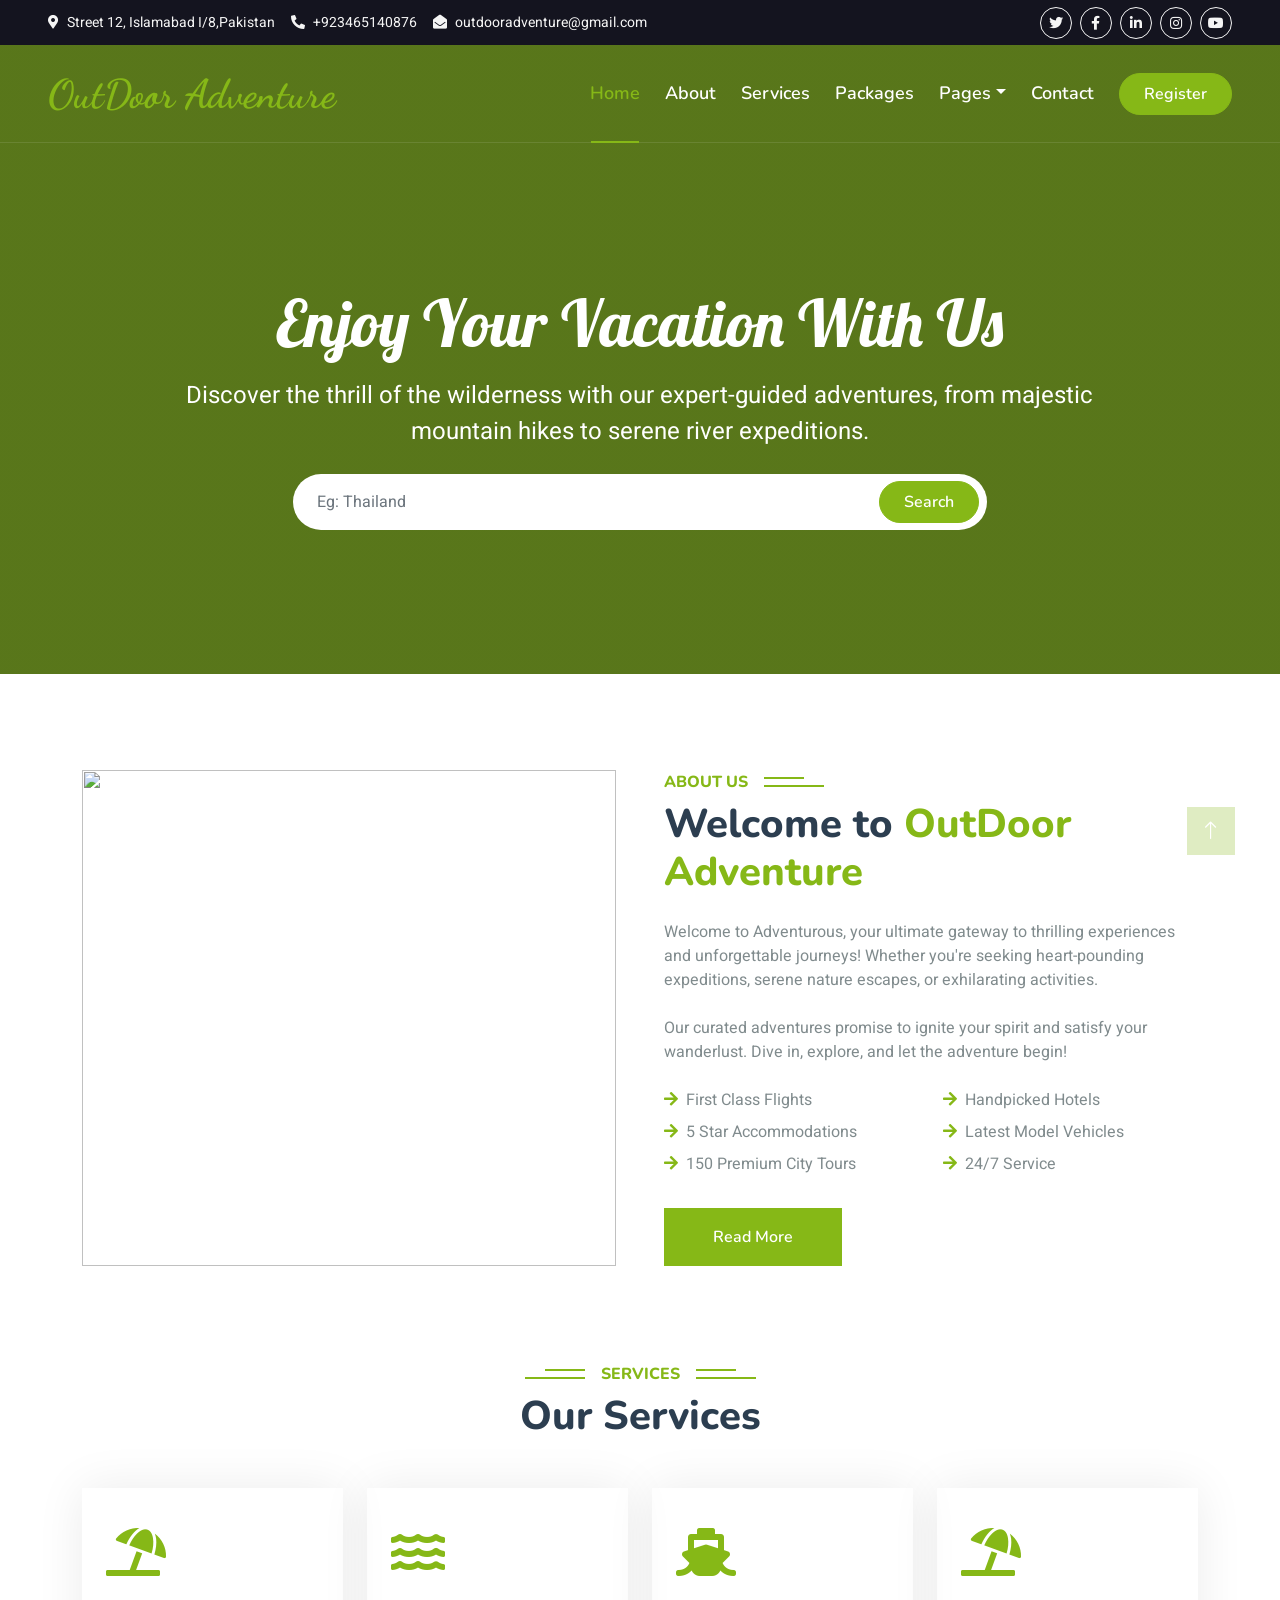
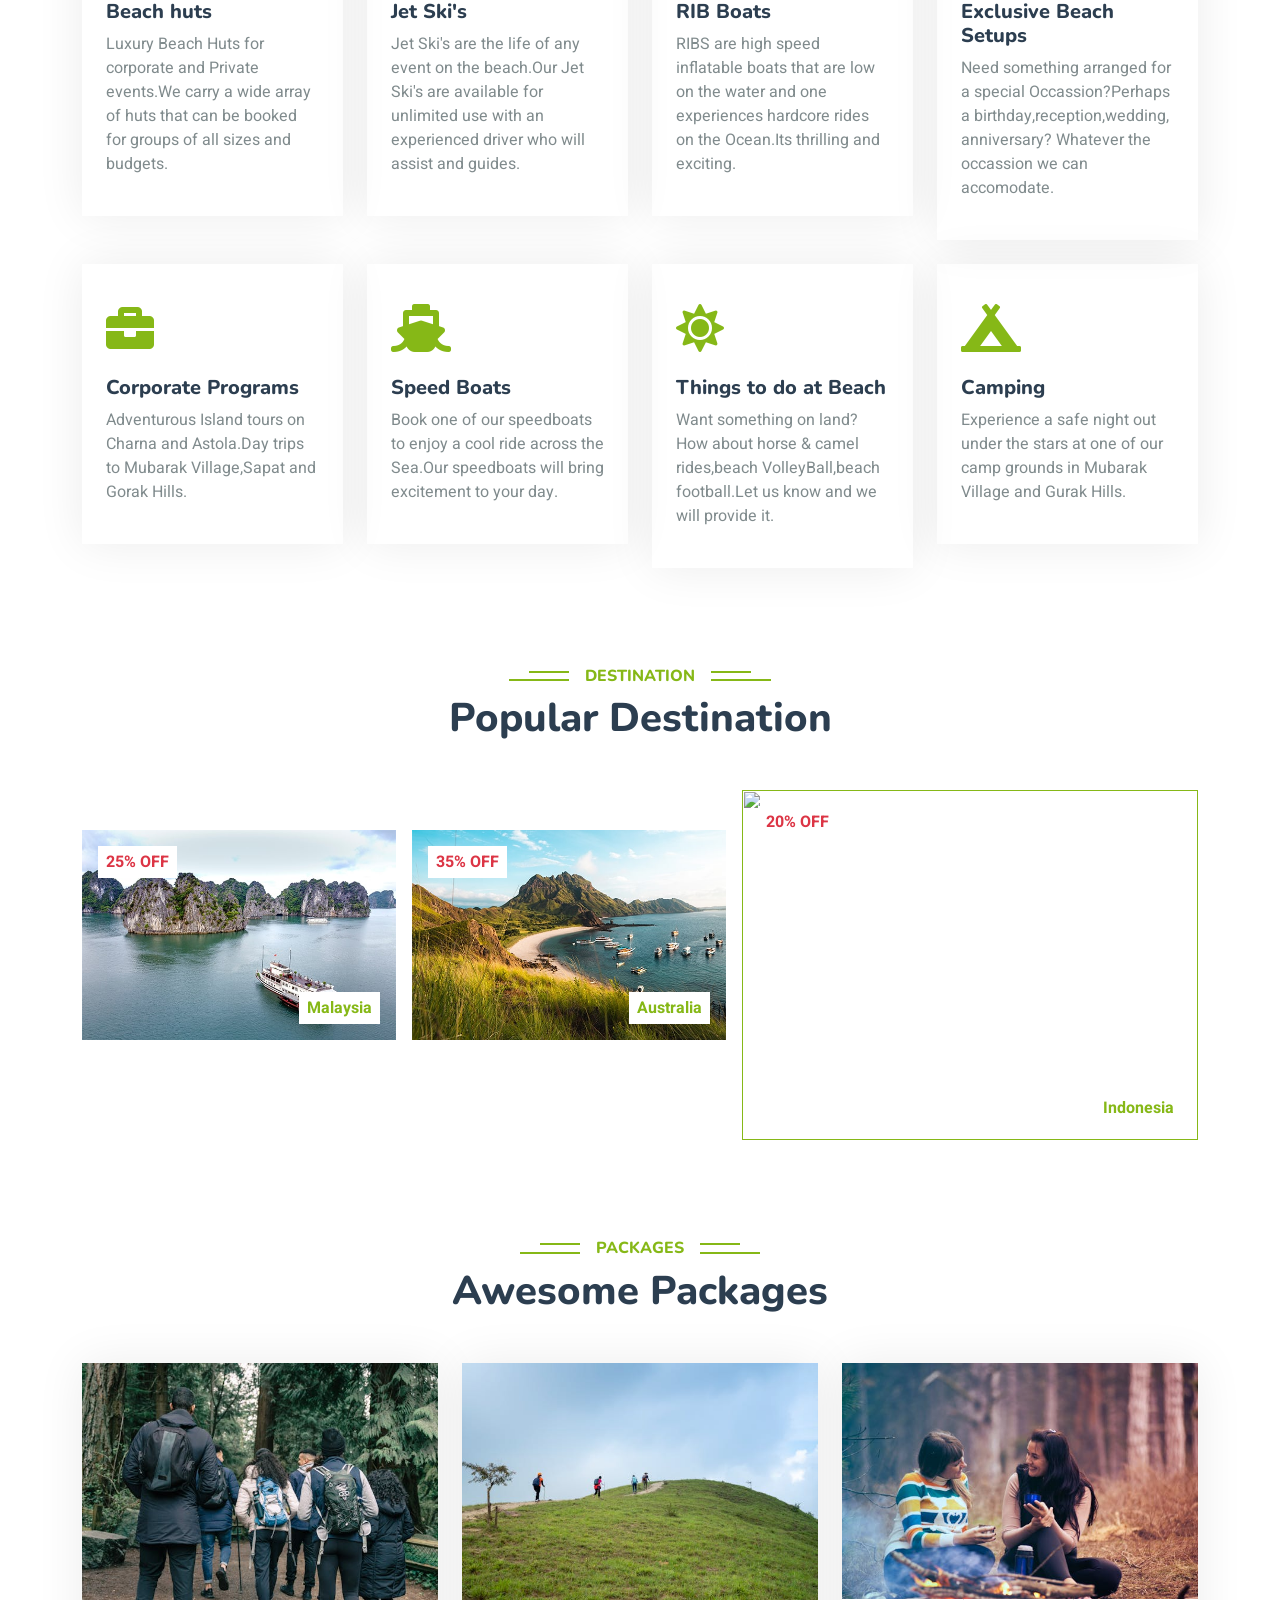
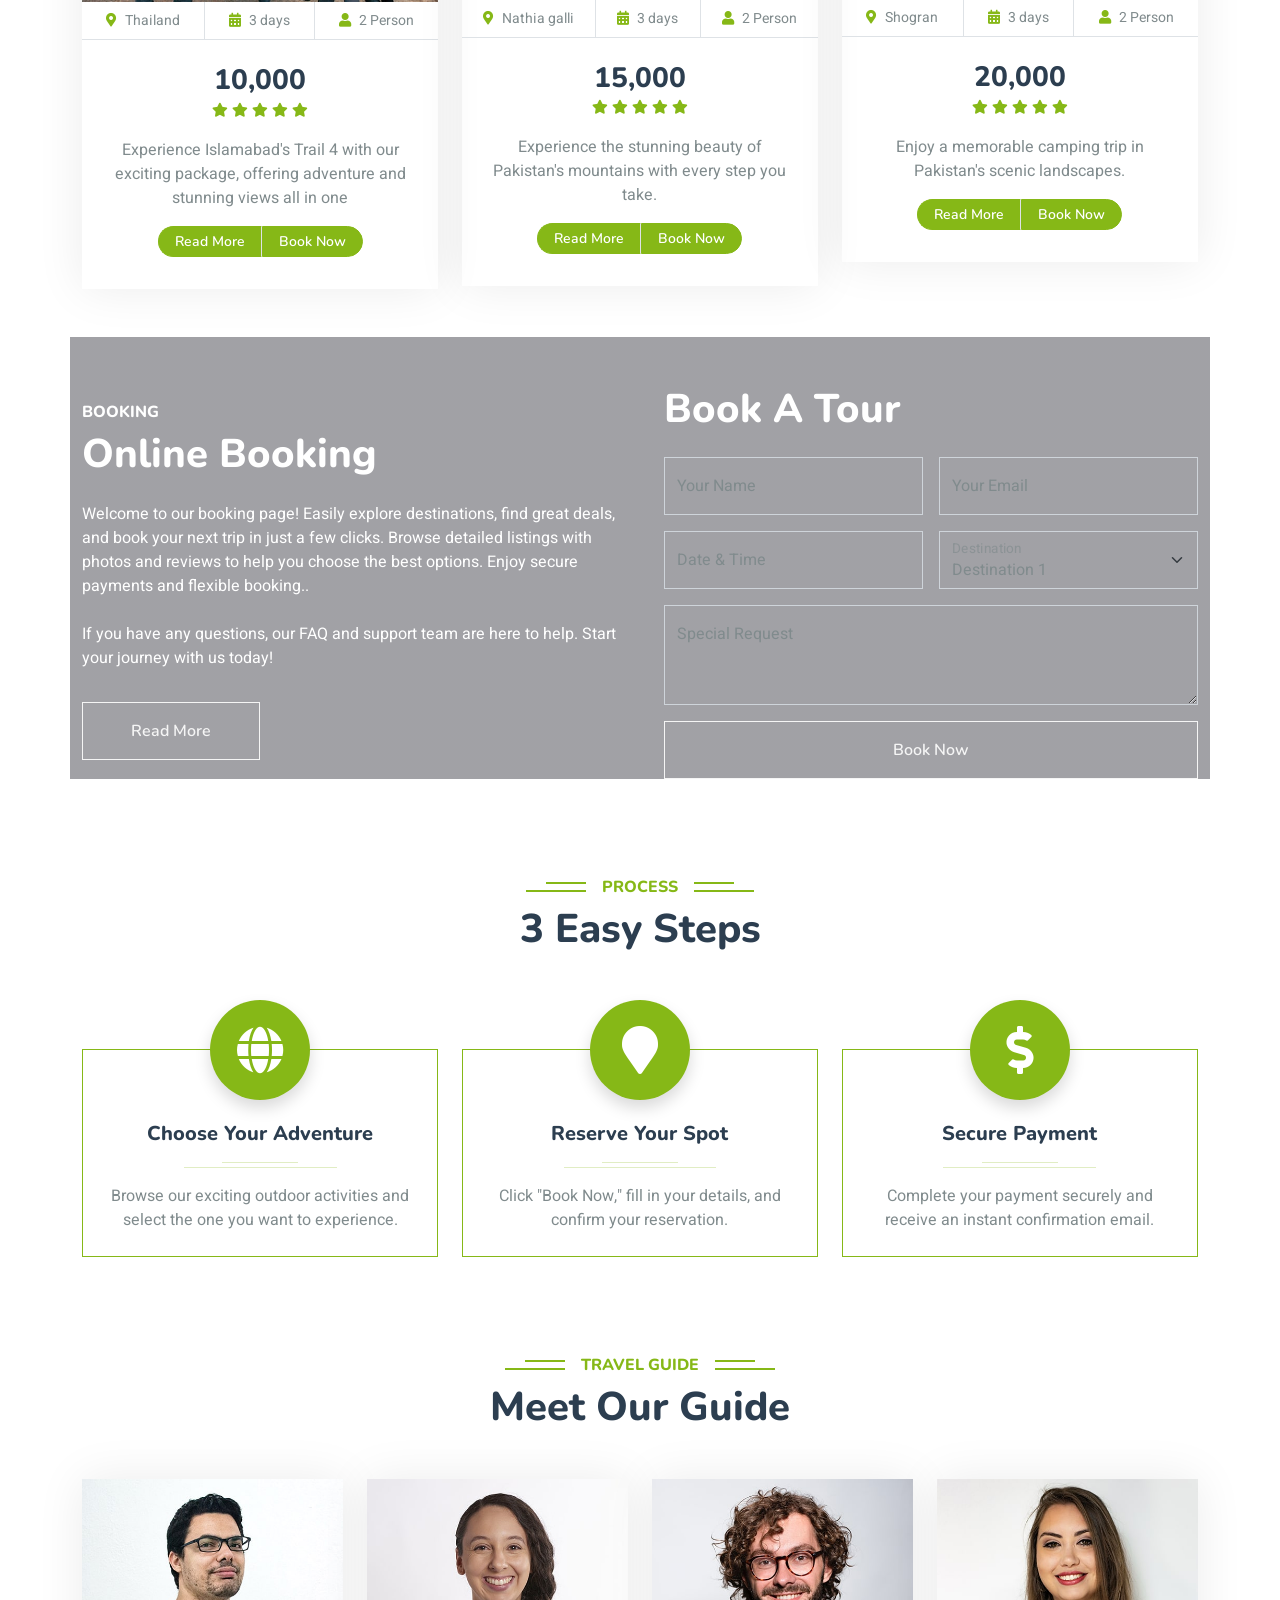
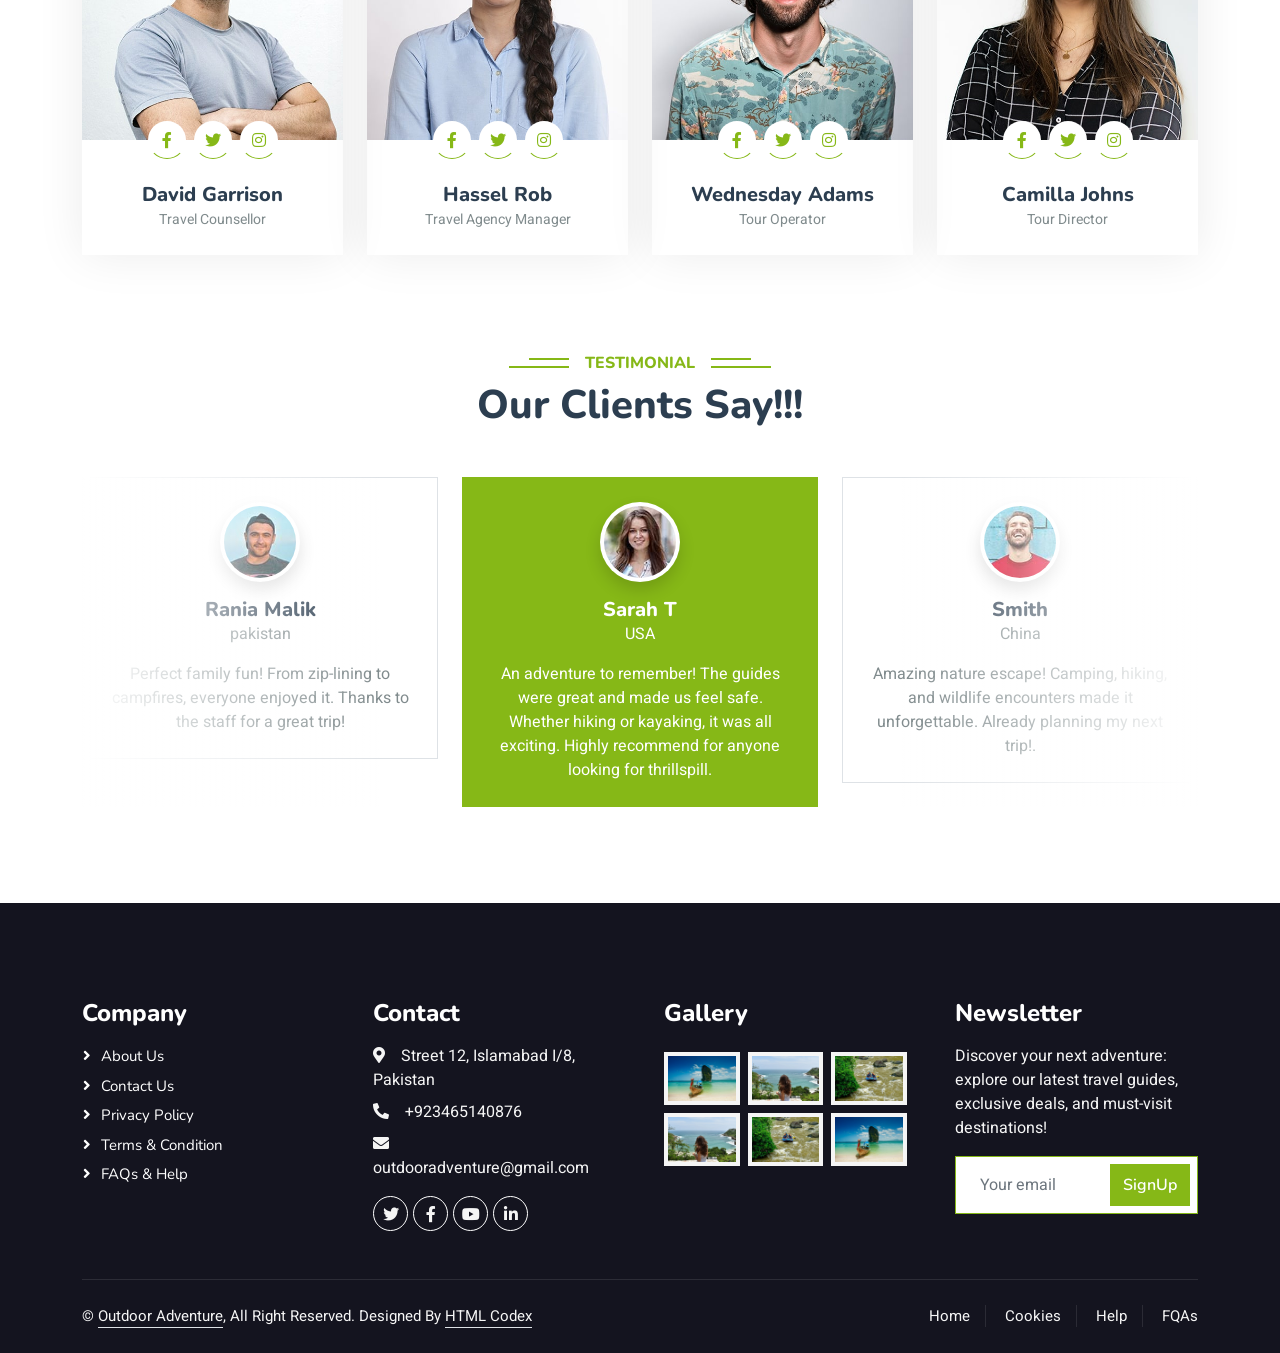
==== index.html @ fb4ff19a "index.html changes" ====
<!DOCTYPE html>
<html lang="en">

<head>
    <meta charset="utf-8">
    <title>Adventure website</title>
    <meta content="width=device-width, initial-scale=1.0" name="viewport">
    <meta content="" name="keywords">
    <meta content="" name="description">

    <!-- Favicon -->
    <link href="img/favicon.ico" rel="icon">

    <!-- Google Web Fonts -->
    <link rel="preconnect" href="https://fonts.googleapis.com">
    <link rel="preconnect" href="https://fonts.gstatic.com" crossorigin>
    <link href="https://fonts.googleapis.com/css2?family=Heebo:wght@400;500;600&family=Nunito:wght@600;700;800&display=swap" rel="stylesheet">
    <link href="https://fonts.googleapis.com/css2?family=Dancing+Script:wght@400..700&display=swap" rel="stylesheet">
    <link href="https://fonts.googleapis.com/css2?family=Lobster&display=swap" rel="stylesheet">

    <!-- Icon Font Stylesheet -->
    <link href="https://cdnjs.cloudflare.com/ajax/libs/font-awesome/5.10.0/css/all.min.css" rel="stylesheet">
    <link href="https://cdn.jsdelivr.net/npm/bootstrap-icons@1.4.1/font/bootstrap-icons.css" rel="stylesheet">

    <!-- Libraries Stylesheet -->
    <link href="lib/animate/animate.min.css" rel="stylesheet">
    <link href="lib/owlcarousel/assets/owl.carousel.min.css" rel="stylesheet">
    <link href="lib/tempusdominus/css/tempusdominus-bootstrap-4.min.css" rel="stylesheet" />

    <!-- Customized Bootstrap Stylesheet -->
    <link href="css/bootstrap.min.css" rel="stylesheet">

    <!-- Template Stylesheet -->
    <link href="css/style.css" rel="stylesheet">
</head>

<body>
    <!-- Spinner Start -->
    <div id="spinner" class="show bg-white position-fixed translate-middle w-100 vh-100 top-50 start-50 d-flex align-items-center justify-content-center">
        <div class="spinner-border text-primary" style="width: 3rem; height: 3rem;" role="status">
            <span class="sr-only">Loading...</span>
        </div>
    </div>
    <!-- Spinner End -->


    <!-- Topbar Start -->
    <div class="container-fluid bg-dark px-5 d-none d-lg-block">
        <div class="row gx-0">
            <div class="col-lg-8 text-center text-lg-start mb-2 mb-lg-0">
                <div class="d-inline-flex align-items-center" style="height: 45px;">
                    <small class="me-3 text-light"><i class="fa fa-map-marker-alt me-2"></i>Street 12, Islamabad I/8,Pakistan</small>
                    <small class="me-3 text-light"><i class="fa fa-phone-alt me-2"></i>+923465140876</small>
                    <small class="text-light"><i class="fa fa-envelope-open me-2"></i>outdooradventure@gmail.com</small>
                </div>
            </div>
            <div class="col-lg-4 text-center text-lg-end">
                <div class="d-inline-flex align-items-center" style="height: 45px;">
                    <a class="btn btn-sm btn-outline-light btn-sm-square rounded-circle me-2" href=""><i class="fab fa-twitter fw-normal"></i></a>
                    <a class="btn btn-sm btn-outline-light btn-sm-square rounded-circle me-2" href=""><i class="fab fa-facebook-f fw-normal"></i></a>
                    <a class="btn btn-sm btn-outline-light btn-sm-square rounded-circle me-2" href=""><i class="fab fa-linkedin-in fw-normal"></i></a>
                    <a class="btn btn-sm btn-outline-light btn-sm-square rounded-circle me-2" href=""><i class="fab fa-instagram fw-normal"></i></a>
                    <a class="btn btn-sm btn-outline-light btn-sm-square rounded-circle" href=""><i class="fab fa-youtube fw-normal"></i></a>
                </div>
            </div>
        </div>
    </div>
    <!-- Topbar End -->


    <!-- Navbar & Hero Start -->
    <div class="container-fluid position-relative p-0">
        <nav class="navbar navbar-expand-lg navbar-light px-4 px-lg-5 py-3 py-lg-0">
            <a href="" class="navbar-brand p-0">
                <h1 class="text-primary m-0"   style="font-family: 'Dancing Script', cursive; font-weight: 900; ;">OutDoor Adventure</h1>
                <!-- <img style=" width: 150px ;height:10   0px;" src="./img/Logo (1).png" alt="Logo"> -->
            </a>
            <button class="navbar-toggler" type="button" data-bs-toggle="collapse" data-bs-target="#navbarCollapse">
                <span class="fa fa-bars"></span>
            </button>
            <div class="collapse navbar-collapse" id="navbarCollapse">
                <div class="navbar-nav ms-auto py-0">
                    <a href="index.html" class="nav-item nav-link active">Home</a>
                    <a href="about.html" class="nav-item nav-link">About</a>
                    <a href="service.html" class="nav-item nav-link">Services</a>
                    <a href="package.html" class="nav-item nav-link">Packages</a>
                    <div class="nav-item dropdown">
                        <a href="#" class="nav-link dropdown-toggle" data-bs-toggle="dropdown">Pages</a>
                        <div class="dropdown-menu m-0">
                            <a href="destination.html" class="dropdown-item">Destination</a>
                            <a href="booking.html" class="dropdown-item">Booking</a>
                            <a href="team.html" class="dropdown-item">Travel Guides</a>
                            <a href="testimonial.html" class="dropdown-item">Testimonial</a>
                            <a href="404.html" class="dropdown-item">404 Page</a>
                        </div>
                    </div>
                    <a href="contact.html" class="nav-item nav-link">Contact</a>
                </div>
                <a href="" class="btn btn-primary rounded-pill py-2 px-4">Register</a>
            </div>
        </nav>

        <div class="container-fluid bg-primary py-5 mb-5 hero-header" style="    background: linear-gradient(rgba(20, 20, 31, .4), rgba(20, 20, 31, .4)), url(../Web-Project/img/bg\ img.jpg);
        ">
            <div class="container py-5">
                <div class="row justify-content-center py-5">
                    <div class="col-lg-10 pt-lg-5 mt-lg-5 text-center">
                        <h1 class="display-3 text-white mb-3 animated slideInDown" 
                        style=" font-family: 'Lobster', cursive;  font-weight: lighter; color: #006400;  ">
                        Enjoy Your Vacation With Us
                           </h1>

                        <p class="fs-4 text-white mb-4 animated slideInDown">Discover the thrill of the wilderness with our expert-guided adventures, from majestic mountain hikes to serene river expeditions.
                            </p>
                        <div class="position-relative w-75 mx-auto animated slideInDown">
                            <input class="form-control border-0 rounded-pill w-100 py-3 ps-4 pe-5" type="text" placeholder="Eg: Thailand">
                            <button type="button" class="btn btn-primary rounded-pill py-2 px-4 position-absolute top-0 end-0 me-2" style="margin-top: 7px;">Search</button>
                        </div>
                    </div>
                </div>
            </div>
        </div>
    </div>
    <!-- Navbar & Hero End -->


    <!-- About Start -->
    <div class="container-xxl py-5">
        <div class="container">
            <div class="row g-5">
                <div class="col-lg-6 wow fadeInUp" data-wow-delay="0.1s" style="min-height: 400px;">
                    <div class="position-relative h-100">
                        <img class="img-fluid position-absolute w-100 h-100" src="img/about.jpg" alt="" style="object-fit: cover;">
                    </div>
                </div>
                <div class="col-lg-6 wow fadeInUp" data-wow-delay="0.3s">
                    <h6 class="section-title bg-white text-start text-primary pe-3">About Us</h6>
                    <h1 class="mb-4">Welcome to <span class="text-primary">OutDoor Adventure</span></h1>
                    <p class="mb-4">Welcome to Adventurous, your ultimate gateway to thrilling experiences and unforgettable journeys! Whether you're seeking heart-pounding expeditions, serene nature escapes, or exhilarating activities.</p>
                    <p class="mb-4">Our curated adventures promise to ignite your spirit and satisfy your wanderlust. Dive in, explore, and let the adventure begin!</p>
                    <div class="row gy-2 gx-4 mb-4">
                        <div class="col-sm-6">
                            <p class="mb-0"><i class="fa fa-arrow-right text-primary me-2"></i>First Class Flights</p>
                        </div>
                        <div class="col-sm-6">
                            <p class="mb-0"><i class="fa fa-arrow-right text-primary me-2"></i>Handpicked Hotels</p>
                        </div>
                        <div class="col-sm-6">
                            <p class="mb-0"><i class="fa fa-arrow-right text-primary me-2"></i>5 Star Accommodations</p>
                        </div>
                        <div class="col-sm-6">
                            <p class="mb-0"><i class="fa fa-arrow-right text-primary me-2"></i>Latest Model Vehicles</p>
                        </div>
                        <div class="col-sm-6">
                            <p class="mb-0"><i class="fa fa-arrow-right text-primary me-2"></i>150 Premium City Tours</p>
                        </div>
                        <div class="col-sm-6">
                            <p class="mb-0"><i class="fa fa-arrow-right text-primary me-2"></i>24/7 Service</p>
                        </div>
                    </div>
                    <a class="btn btn-primary py-3 px-5 mt-2" href="">Read More</a>
                </div>
            </div>
        </div>
    </div>
    <!-- About End -->


    <!-- Service Start -->
    <div class="container-xxl py-5">
        <div class="container">
            <div class="text-center wow fadeInUp" data-wow-delay="0.1s">
                <h6 class="section-title bg-white text-center text-primary px-3">Services</h6>
                <h1 class="mb-5">Our Services</h1>
            </div>
            <div class="row g-4">
                <div class="col-lg-3 col-sm-6 wow fadeInUp" data-wow-delay="0.1s">
                    <div class="service-item rounded pt-3">
                        <div class="p-4">
                            <i class="fa fa-3x fa-umbrella-beach  text-primary mb-4"></i>
                            <h5>Beach huts</h5>
                            <p>Luxury Beach Huts for corporate and Private events.We carry a wide  array of huts that can be booked for groups of all sizes and budgets.  </p>
                        </div>
                    </div>
                </div>
                <div class="col-lg-3 col-sm-6 wow fadeInUp" data-wow-delay="0.3s">
                    <div class="service-item rounded pt-3">
                        <div class="p-4">
                            <i class="fa fa-3x fa-water text-primary mb-4"></i>
                            <h5>Jet Ski's</h5>
                            <p>Jet Ski's are the life of any event on the beach.Our Jet Ski's are available for unlimited use with an experienced driver who will assist and guides.</p>
                        </div>
                    </div>
                </div>
                <div class="col-lg-3 col-sm-6 wow fadeInUp" data-wow-delay="0.5s">
                    <div class="service-item rounded pt-3">
                        <div class="p-4">
                            <i class="fa fa-3x fa-ship text-primary mb-4"></i>
                            <h5>RIB Boats </h5>
                            <p>RIBS are high speed inflatable boats that are low on the water and one experiences hardcore rides on the Ocean.Its thrilling and exciting.</p>
                        </div>
                    </div>
                </div>
                <div class="col-lg-3 col-sm-6 wow fadeInUp" data-wow-delay="0.7s">
                    <div class="service-item rounded pt-3">
                        <div class="p-4">
                            <i class="fa fa-3x fa-umbrella-beach  text-primary mb-4"></i>
                            <h5>Exclusive Beach Setups</h5>
                            <p>Need something arranged for a special Occassion?Perhaps a birthday,reception,wedding, anniversary? Whatever the occassion we can accomodate.</p>
                        </div>
                    </div>
                </div>
                <div class="col-lg-3 col-sm-6 wow fadeInUp" data-wow-delay="0.1s">
                    <div class="service-item rounded pt-3">
                        <div class="p-4">
                            <i class="fa fa-3x fa-briefcase text-primary mb-4"></i>
                            <h5>Corporate Programs</h5>
                            <p>Adventurous Island tours on Charna and Astola.Day trips to Mubarak Village,Sapat and Gorak Hills.</p>
                        </div>
                    </div>
                </div>
                <div class="col-lg-3 col-sm-6 wow fadeInUp" data-wow-delay="0.3s">
                    <div class="service-item rounded pt-3">
                        <div class="p-4">
                            <i class="fa fa-3x fa-ship text-primary mb-4"></i>
                            <h5>Speed Boats</h5>
                            <p>Book one of our speedboats to enjoy a cool ride across the Sea.Our speedboats will bring excitement to your day.</p>
                        </div>
                    </div>
                </div>
                <div class="col-lg-3 col-sm-6 wow fadeInUp" data-wow-delay="0.5s">
                    <div class="service-item rounded pt-3">
                        <div class="p-4">
                            <i class="fa fa-3x fa-sun text-primary mb-4"></i>
                            <h5>Things to do at Beach</h5>
                            <p>Want something on land? How about horse & camel rides,beach VolleyBall,beach football.Let us know and we will provide it.</p>
                        </div>
                    </div>
                </div>
                <div class="col-lg-3 col-sm-6 wow fadeInUp" data-wow-delay="0.7s">
                    <div class="service-item rounded pt-3">
                        <div class="p-4">
                            <i class="fa fa-3x fa-campground  text-primary mb-4"></i>
                            <h5>Camping</h5>
                            <p>Experience a safe night out under the stars at one of our camp grounds in Mubarak Village and Gurak Hills.</p>
                        </div>
                    </div>
                </div>
            </div>
        </div>
    </div>
    <!-- Service End -->


    <!-- Destination Start -->
    <div class="container-xxl py-5 destination">
        <div class="container">
            <div class="text-center wow fadeInUp" data-wow-delay="0.1s">
                <h6 class="section-title bg-white text-center text-primary px-3">Destination</h6>
                <h1 class="mb-5">Popular Destination</h1>
            </div>
            <div class="row g-3">
                <div class="col-lg-7 col-md-6">
                    <div class="row g-3">
                        <div class="col-lg-12 col-md-12 wow zoomIn" data-wow-delay="0.1s">
                            <a class="position-relative d-block overflow-hidden" href="">
                                <img class="img-fluid" src="img/destination-1.jpg" alt="">
                                <div class="bg-white text-danger fw-bold position-absolute top-0 start-0 m-3 py-1 px-2">30% OFF</div>
                                <div class="bg-white text-primary fw-bold position-absolute bottom-0 end-0 m-3 py-1 px-2">Thailand</div>
                            </a>
                        </div>
                        <div class="col-lg-6 col-md-12 wow zoomIn" data-wow-delay="0.3s">
                            <a class="position-relative d-block overflow-hidden" href="">
                                <img class="img-fluid" src="img/destination-2.jpg" alt="">
                                <div class="bg-white text-danger fw-bold position-absolute top-0 start-0 m-3 py-1 px-2">25% OFF</div>
                                <div class="bg-white text-primary fw-bold position-absolute bottom-0 end-0 m-3 py-1 px-2">Malaysia</div>
                            </a>
                        </div>
                        <div class="col-lg-6 col-md-12 wow zoomIn" data-wow-delay="0.5s">
                            <a class="position-relative d-block overflow-hidden" href="">
                                <img class="img-fluid" src="img/destination-3.jpg" alt="">
                                <div class="bg-white text-danger fw-bold position-absolute top-0 start-0 m-3 py-1 px-2">35% OFF</div>
                                <div class="bg-white text-primary fw-bold position-absolute bottom-0 end-0 m-3 py-1 px-2">Australia</div>
                            </a>
                        </div>
                    </div>
                </div>
                <div class="col-lg-5 col-md-6 wow zoomIn" data-wow-delay="0.7s" style="min-height: 350px;">
                    <a class="position-relative d-block h-100 overflow-hidden" href="">
                        <img class="img-fluid position-absolute w-100 h-100" src="img/destination-4.jpg" alt="" style="object-fit: cover;">
                        <div class="bg-white text-danger fw-bold position-absolute top-0 start-0 m-3 py-1 px-2">20% OFF</div>
                        <div class="bg-white text-primary fw-bold position-absolute bottom-0 end-0 m-3 py-1 px-2">Indonesia</div>
                    </a>
                </div>
            </div>
        </div>
    </div>
    <!-- Destination Start -->


    <!-- Package Start -->
    <div class="container-xxl py-5">
        <div class="container">
            <div class="text-center wow fadeInUp" data-wow-delay="0.1s">
                <h6 class="section-title bg-white text-center text-primary px-3">Packages</h6>
                <h1 class="mb-5">Awesome Packages</h1>
            </div>
            <div class="row g-4 justify-content-center">
                <div class="col-lg-4 col-md-6 wow fadeInUp" data-wow-delay="0.1s">
                    <div class="package-item">
                        <div class="overflow-hidden">
                            <img class="img-fluid" src="img/pexels-photo-7624840.jpeg" alt="trail 4 islamabad">
                        </div>
                        <div class="d-flex border-bottom">
                            <small class="flex-fill text-center border-end py-2"><i class="fa fa-map-marker-alt text-primary me-2"></i>Thailand</small>
                            <small class="flex-fill text-center border-end py-2"><i class="fa fa-calendar-alt text-primary me-2"></i>3 days</small>
                            <small class="flex-fill text-center py-2"><i class="fa fa-user text-primary me-2"></i>2 Person</small>
                        </div>
                        <div class="text-center p-4">
                            <h3 class="mb-0">10,000</h3>
                            <div class="mb-3">
                                <small class="fa fa-star text-primary"></small>
                                <small class="fa fa-star text-primary"></small>
                                <small class="fa fa-star text-primary"></small>
                                <small class="fa fa-star text-primary"></small>
                                <small class="fa fa-star text-primary"></small>
                            </div>
                            <p>Experience Islamabad's Trail 4 with our exciting package, offering adventure and stunning views all in one</p>
                            <div class="d-flex justify-content-center mb-2">
                                <a href="#" class="btn btn-sm btn-primary px-3 border-end" style="border-radius: 30px 0 0 30px;">Read More</a>
                                <a href="#" class="btn btn-sm btn-primary px-3" style="border-radius: 0 30px 30px 0;">Book Now</a>
                            </div>
                        </div>
                    </div>
                </div>
                <div class="col-lg-4 col-md-6 wow fadeInUp" data-wow-delay="0.3s">
                    <div class="package-item">
                        <div class="overflow-hidden">
                            <img class="img-fluid" src="img/pexels-photo-4268093.jpeg" alt="">
                        </div>
                        <div class="d-flex border-bottom">
                            <small class="flex-fill text-center border-end py-2"><i class="fa fa-map-marker-alt text-primary me-2"></i>Nathia galli </small>
                            <small class="flex-fill text-center border-end py-2"><i class="fa fa-calendar-alt text-primary me-2"></i>3 days</small>
                            <small class="flex-fill text-center py-2"><i class="fa fa-user text-primary me-2"></i>2 Person</small>
                        </div>
                        <div class="text-center p-4">
                            <h3 class="mb-0">15,000</h3>
                            <div class="mb-3">
                                <small class="fa fa-star text-primary"></small>
                                <small class="fa fa-star text-primary"></small>
                                <small class="fa fa-star text-primary"></small>
                                <small class="fa fa-star text-primary"></small>
                                <small class="fa fa-star text-primary"></small>
                            </div>
                            <p>Experience the stunning beauty of Pakistan's mountains with every step you take.</p>
                            <div class="d-flex justify-content-center mb-2">
                                <a href="#" class="btn btn-sm btn-primary px-3 border-end" style="border-radius: 30px 0 0 30px;">Read More</a>
                                <a href="#" class="btn btn-sm btn-primary px-3" style="border-radius: 0 30px 30px 0;">Book Now</a>
                            </div>
                        </div>
                    </div>
                </div>
                <div class="col-lg-4 col-md-6 wow fadeInUp" data-wow-delay="0.5s">
                    <div class="package-item">
                        <div class="overflow-hidden">
                            <img class="img-fluid" src="img/pexels-photo-344102.jpeg" alt="">
                        </div>
                        <div class="d-flex border-bottom">
                            <small class="flex-fill text-center border-end py-2"><i class="fa fa-map-marker-alt text-primary me-2"></i>Shogran</small>
                            <small class="flex-fill text-center border-end py-2"><i class="fa fa-calendar-alt text-primary me-2"></i>3 days</small>
                            <small class="flex-fill text-center py-2"><i class="fa fa-user text-primary me-2"></i>2 Person</small>
                        </div>
                        <div class="text-center p-4">
                            <h3 class="mb-0">20,000</h3>
                            <div class="mb-3">
                                <small class="fa fa-star text-primary"></small>
                                <small class="fa fa-star text-primary"></small>
                                <small class="fa fa-star text-primary"></small>
                                <small class="fa fa-star text-primary"></small>
                                <small class="fa fa-star text-primary"></small>
                            </div>
                            <p>Enjoy a memorable camping trip in Pakistan's scenic landscapes.</p>
                            <div class="d-flex justify-content-center mb-2">
                                <a href="#" class="btn btn-sm btn-primary px-3 border-end" style="border-radius: 30px 0 0 30px;">Read More</a>
                                <a href="#" class="btn btn-sm btn-primary px-3" style="border-radius: 0 30px 30px 0;">Book Now</a>
                            </div>
                        </div>
                    </div>
                </div>
            </div>
        </div>
    </div>
    <!-- Package End -->


    <!-- Booking Start -->
    <div class="container-xxl py-5 wow fadeInUp" data-wow-delay="0.1s">
        <div class="container" style="background: linear-gradient(rgba(20, 20, 31, .4), rgba(20, 20, 31, .4)), url(../Web-Project/img/pexels-photo-1450066.jpeg);>
            <div class="booking p-5">
                <div class="row g-5 align-items-center">
                    <div class="col-md-6 text-white">
                        <h6 class="text-white text-uppercase">Booking</h6>
                        <h1 class="text-white mb-4">Online Booking</h1>
                        <p class="mb-4">Welcome to our booking page! Easily explore destinations, find great deals, and book your next trip in just a few clicks. Browse detailed listings with photos and reviews to help you choose the best options. Enjoy secure payments and flexible booking..</p>
                        <p class="mb-4">If you have any questions, our FAQ and support team are here to help. Start your journey with us today!</p>
                        <a class="btn btn-outline-light py-3 px-5 mt-2" href="">Read More</a>
                    </div>
                    <div class="col-md-6">
                        <h1 class="text-white mb-4">Book A Tour</h1>
                        <form>
                            <div class="row g-3">
                                <div class="col-md-6">
                                    <div class="form-floating">
                                        <input type="text" class="form-control bg-transparent" id="name" placeholder="Your Name">
                                        <label for="name">Your Name</label>
                                    </div>
                                </div>
                                <div class="col-md-6">
                                    <div class="form-floating">
                                        <input type="email" class="form-control bg-transparent" id="email" placeholder="Your Email">
                                        <label for="email">Your Email</label>
                                    </div>
                                </div>
                                <div class="col-md-6">
                                    <div class="form-floating date" id="date3" data-target-input="nearest">
                                        <input type="text" class="form-control bg-transparent datetimepicker-input" id="datetime" placeholder="Date & Time" data-target="#date3" data-toggle="datetimepicker" />
                                        <label for="datetime">Date & Time</label>
                                    </div>
                                </div>
                                <div class="col-md-6">
                                    <div class="form-floating">
                                        <select class="form-select bg-transparent" id="select1">
                                            <option value="1">Destination 1</option>
                                            <option value="2">Destination 2</option>
                                            <option value="3">Destination 3</option>
                                        </select>
                                        <label for="select1">Destination</label>
                                    </div>
                                </div>
                                <div class="col-12">
                                    <div class="form-floating">
                                        <textarea class="form-control bg-transparent" placeholder="Special Request" id="message" style="height: 100px"></textarea>
                                        <label for="message">Special Request</label>
                                    </div>
                                </div>
                                <div class="col-12">
                                    <button class="btn btn-outline-light w-100 py-3" type="submit">Book Now</button>
                                </div>
                            </div>
                        </form>
                    </div>
                </div>
            </div>
        </div>
    </div>
    <!-- Booking Start -->


    <!-- Process Start -->
    <div class="container-xxl py-5">
        <div class="container">
            <div class="text-center pb-4 wow fadeInUp" data-wow-delay="0.1s">
                <h6 class="section-title bg-white text-center text-primary px-3">Process</h6>
                <h1 class="mb-5">3 Easy Steps</h1>
            </div>
            <div class="row gy-5 gx-4 justify-content-center">
                <div class="col-lg-4 col-sm-6 text-center pt-4 wow fadeInUp" data-wow-delay="0.1s">
                    <div class="position-relative border border-primary pt-5 pb-4 px-4">
                        <div class="d-inline-flex align-items-center justify-content-center bg-primary rounded-circle position-absolute top-0 start-50 translate-middle shadow" style="width: 100px; height: 100px;">
                            <i class="fa fa-globe fa-3x text-white"></i>
                        </div>
                        <h5 class="mt-4">Choose Your Adventure</h5>
                        <hr class="w-25 mx-auto bg-primary mb-1">
                        <hr class="w-50 mx-auto bg-primary mt-0">
                        <p class="mb-0">Browse our exciting outdoor activities and select the one you want to experience.</p>
                    </div>
                </div>
                <div class="col-lg-4 col-sm-6 text-center pt-4 wow fadeInUp" data-wow-delay="0.3s">
                    <div class="position-relative border border-primary pt-5 pb-4 px-4">
                        <div class="d-inline-flex align-items-center justify-content-center bg-primary rounded-circle position-absolute top-0 start-50 translate-middle shadow" style="width: 100px; height: 100px;">
                            <i class="fa fa-map-marker  fa-3x text-white"></i>
                        </div>
                        <h5 class="mt-4">Reserve Your Spot</h5>
                        <hr class="w-25 mx-auto bg-primary mb-1">
                        <hr class="w-50 mx-auto bg-primary mt-0">
                        <p class="mb-0">Click "Book Now," fill in your details, and confirm your reservation.
                        </p>
                    </div>
                </div>
                <div class="col-lg-4 col-sm-6 text-center pt-4 wow fadeInUp" data-wow-delay="0.5s">
                    <div class="position-relative border border-primary pt-5 pb-4 px-4">
                        <div class="d-inline-flex align-items-center justify-content-center bg-primary rounded-circle position-absolute top-0 start-50 translate-middle shadow" style="width: 100px; height: 100px;">
                            <i class="fa fa-dollar-sign fa-3x text-white"></i>
                        </div>
                        <h5 class="mt-4">Secure Payment</h5>
                        <hr class="w-25 mx-auto bg-primary mb-1">
                        <hr class="w-50 mx-auto bg-primary mt-0">
                        <p class="mb-0">Complete your payment securely and receive an instant confirmation email.
                        </p>
                    </div>
                </div>
            </div>
        </div>
    </div>
    <!-- Process Start -->


    <!-- Team Start -->
    <div class="container-xxl py-5">
        <div class="container">
            <div class="text-center wow fadeInUp" data-wow-delay="0.1s">
                <h6 class="section-title bg-white text-center text-primary px-3">Travel Guide</h6>
                <h1 class="mb-5">Meet Our Guide</h1>
            </div>
            <div class="row g-4">
                <div class="col-lg-3 col-md-6 wow fadeInUp" data-wow-delay="0.1s">
                    <div class="team-item">
                        <div class="overflow-hidden">
                            <img class="img-fluid" src="img/team-1.jpg" alt="">
                        </div>
                        <div class="position-relative d-flex justify-content-center" style="margin-top: -19px;">
                            <a class="btn btn-square mx-1" href=""><i class="fab fa-facebook-f"></i></a>
                            <a class="btn btn-square mx-1" href=""><i class="fab fa-twitter"></i></a>
                            <a class="btn btn-square mx-1" href=""><i class="fab fa-instagram"></i></a>
                        </div>
                        <div class="text-center p-4">
                            <h5 class="mb-0">David Garrison</h5>
                            <small>Travel Counsellor</small>
                        </div>
                    </div>
                </div>
                <div class="col-lg-3 col-md-6 wow fadeInUp" data-wow-delay="0.3s">
                    <div class="team-item">
                        <div class="overflow-hidden">
                            <img class="img-fluid" src="img/team-2.jpg" alt="">
                        </div>
                        <div class="position-relative d-flex justify-content-center" style="margin-top: -19px;">
                            <a class="btn btn-square mx-1" href=""><i class="fab fa-facebook-f"></i></a>
                            <a class="btn btn-square mx-1" href=""><i class="fab fa-twitter"></i></a>
                            <a class="btn btn-square mx-1" href=""><i class="fab fa-instagram"></i></a>
                        </div>
                        <div class="text-center p-4">
                            <h5 class="mb-0">Hassel Rob</h5>
                            <small>Travel Agency Manager</small>
                        </div>
                    </div>
                </div>
                <div class="col-lg-3 col-md-6 wow fadeInUp" data-wow-delay="0.5s">
                    <div class="team-item">
                        <div class="overflow-hidden">
                            <img class="img-fluid" src="img/team-3.jpg" alt="">
                        </div>
                        <div class="position-relative d-flex justify-content-center" style="margin-top: -19px;">
                            <a class="btn btn-square mx-1" href=""><i class="fab fa-facebook-f"></i></a>
                            <a class="btn btn-square mx-1" href=""><i class="fab fa-twitter"></i></a>
                            <a class="btn btn-square mx-1" href=""><i class="fab fa-instagram"></i></a>
                        </div>
                        <div class="text-center p-4">
                            <h5 class="mb-0">Wednesday Adams</h5>
                            <small>Tour Operator</small>
                        </div>
                    </div>
                </div>
                <div class="col-lg-3 col-md-6 wow fadeInUp" data-wow-delay="0.7s">
                    <div class="team-item">
                        <div class="overflow-hidden">
                            <img class="img-fluid" src="img/team-4.jpg" alt="">
                        </div>
                        <div class="position-relative d-flex justify-content-center" style="margin-top: -19px;">
                            <a class="btn btn-square mx-1" href=""><i class="fab fa-facebook-f"></i></a>
                            <a class="btn btn-square mx-1" href=""><i class="fab fa-twitter"></i></a>
                            <a class="btn btn-square mx-1" href=""><i class="fab fa-instagram"></i></a>
                        </div>
                        <div class="text-center p-4">
                            <h5 class="mb-0">Camilla Johns</h5>
                            <small>Tour Director</small>
                        </div>
                    </div>
                </div>
            </div>
        </div>
    </div>
    <!-- Team End -->


    <!-- Testimonial Start -->
    <div class="container-xxl py-5 wow fadeInUp" data-wow-delay="0.1s">
        <div class="container">
            <div class="text-center">
                <h6 class="section-title bg-white text-center text-primary px-3">Testimonial</h6>
                <h1 class="mb-5">Our Clients Say!!!</h1>
            </div>
            <div class="owl-carousel testimonial-carousel position-relative">
                <div class="testimonial-item bg-white text-center border p-4">
                    <img class="bg-white rounded-circle shadow p-1 mx-auto mb-3" src="img/testimonial-1.jpg" style="width: 80px; height: 80px;">
                    <h5 class="mb-0">Sarah T</h5>
                    <p>USA</p>
                    <p class="mb-0">An adventure to remember! The guides were great and made us feel safe. Whether hiking or kayaking, it was all exciting. Highly recommend for anyone looking for thrillspill.</p>
                </div>
                <div class="testimonial-item bg-white text-center border p-4">
                    <img class="bg-white rounded-circle shadow p-1 mx-auto mb-3" src="img/testimonial-2.jpg" style="width: 80px; height: 80px;">
                    <h5 class="mb-0">Smith</h5>
                    <p>China</p>
                    <p class="mt-2 mb-0">Amazing nature escape! Camping, hiking, and wildlife encounters made it unforgettable. Already planning my next trip!.</p>
                </div>
                <div class="testimonial-item bg-white text-center border p-4">
                    <img class="bg-white rounded-circle shadow p-1 mx-auto mb-3" src="img/testimonial-3.jpg" style="width: 80px; height: 80px;">
                    <h5 class="mb-0">Rania Malik</h5>
                    <p>pakistan</p>
                    <p class="mt-2 mb-0">Perfect family fun! From zip-lining to campfires, everyone enjoyed it. Thanks to the staff for a great trip!</p>
                </div>
            </div>
        </div>
    </div>
    <!-- Testimonial End -->
        

    <!-- Footer Start -->
    <div class="container-fluid bg-dark text-light footer pt-5 mt-5 wow fadeIn" data-wow-delay="0.1s">
        <div class="container py-5">
            <div class="row g-5">
                <div class="col-lg-3 col-md-6">
                    <h4 class="text-white mb-3">Company</h4>
                    <a class="btn btn-link" href="">About Us</a>
                    <a class="btn btn-link" href="">Contact Us</a>
                    <a class="btn btn-link" href="">Privacy Policy</a>
                    <a class="btn btn-link" href="">Terms & Condition</a>
                    <a class="btn btn-link" href="">FAQs & Help</a>
                </div>
                <div class="col-lg-3 col-md-6">
                    <h4 class="text-white mb-3">Contact</h4>
                    <p class="mb-2"><i class="fa fa-map-marker-alt me-3"></i>Street 12, Islamabad I/8, Pakistan</p>
                    <p class="mb-2"><i class="fa fa-phone-alt me-3"></i>+923465140876</p>
                    <p class="mb-2"><i class="fa fa-envelope me-3"></i>outdooradventure@gmail.com</p>
                    <div class="d-flex pt-2">
                        <a class="btn btn-outline-light btn-social" href=""><i class="fab fa-twitter"></i></a>
                        <a class="btn btn-outline-light btn-social" href=""><i class="fab fa-facebook-f"></i></a>
                        <a class="btn btn-outline-light btn-social" href=""><i class="fab fa-youtube"></i></a>
                        <a class="btn btn-outline-light btn-social" href=""><i class="fab fa-linkedin-in"></i></a>
                    </div>
                </div>
                <div class="col-lg-3 col-md-6">
                    <h4 class="text-white mb-3">Gallery</h4>
                    <div class="row g-2 pt-2">
                        <div class="col-4">
                            <img class="img-fluid bg-light p-1" src="img/package-1.jpg" alt="">
                        </div>
                        <div class="col-4">
                            <img class="img-fluid bg-light p-1" src="img/package-2.jpg" alt="">
                        </div>
                        <div class="col-4">
                            <img class="img-fluid bg-light p-1" src="img/package-3.jpg" alt="">
                        </div>
                        <div class="col-4">
                            <img class="img-fluid bg-light p-1" src="img/package-2.jpg" alt="">
                        </div>
                        <div class="col-4">
                            <img class="img-fluid bg-light p-1" src="img/package-3.jpg" alt="">
                        </div>
                        <div class="col-4">
                            <img class="img-fluid bg-light p-1" src="img/package-1.jpg" alt="">
                        </div>
                    </div>
                </div>
                <div class="col-lg-3 col-md-6">
                    <h4 class="text-white mb-3">Newsletter</h4>
                    <p>Discover your next adventure: explore our latest travel guides, exclusive deals, and must-visit destinations!</p>
                    <div class="position-relative mx-auto" style="max-width: 400px;">
                        <input class="form-control border-primary w-100 py-3 ps-4 pe-5" type="text" placeholder="Your email">
                        <button type="button" class="btn btn-primary py-2 position-absolute top-0 end-0 mt-2 me-2">SignUp</button>
                    </div>
                </div>
            </div>
        </div>
        <div class="container">
            <div class="copyright">
                <div class="row">
                    <div class="col-md-6 text-center text-md-start mb-3 mb-md-0">
                        &copy; <a class="border-bottom" href="#">Outdoor Adventure</a>, All Right Reserved.

                        <!--/*** This template is free as long as you keep the footer author’s credit link/attribution link/backlink. If you'd like to use the template without the footer author’s credit link/attribution link/backlink, you can purchase the Credit Removal License from "https://htmlcodex.com/credit-removal". Thank you for your support. ***/-->
                        Designed By <a class="border-bottom" href="https://htmlcodex.com">HTML Codex</a>
                    </div>
                    <div class="col-md-6 text-center text-md-end">
                        <div class="footer-menu">
                            <a href="">Home</a>
                            <a href="">Cookies</a>
                            <a href="">Help</a>
                            <a href="">FQAs</a>
                        </div>
                    </div>
                </div>
            </div>
        </div>
    </div>
    <!-- Footer End -->


    <!-- Back to Top -->
    <a href="#" class="btn btn-lg btn-primary btn-lg-square back-to-top"><i class="bi bi-arrow-up"></i></a>


    <!-- JavaScript Libraries -->
    <script src="https://code.jquery.com/jquery-3.4.1.min.js"></script>
    <script src="https://cdn.jsdelivr.net/npm/bootstrap@5.0.0/dist/js/bootstrap.bundle.min.js"></script>
    <script src="lib/wow/wow.min.js"></script>
    <script src="lib/easing/easing.min.js"></script>
    <script src="lib/waypoints/waypoints.min.js"></script>
    <script src="lib/owlcarousel/owl.carousel.min.js"></script>
    <script src="lib/tempusdominus/js/moment.min.js"></script>
    <script src="lib/tempusdominus/js/moment-timezone.min.js"></script>
    <script src="lib/tempusdominus/js/tempusdominus-bootstrap-4.min.js"></script>

    <!-- Template Javascript -->
    <script src="js/main.js"></script>
</body>

</html>
---- css/style.css ----
/********** Template CSS **********/
:root {
    --primary: #86B817;
    --secondary: #FE8800;
    --light: #F5F5F5;
    --dark: #14141F;
}

.fw-medium {
    font-weight: 600 !important;
}

.fw-semi-bold {
    font-weight: 700 !important;
}

.back-to-top {
    position: fixed;
    display: none;
    right: 45px;
    bottom: 45px;
    z-index: 99;
}


/*** Spinner ***/
#spinner {
    opacity: 0;
    visibility: hidden;
    transition: opacity .5s ease-out, visibility 0s linear .5s;
    z-index: 99999;
}

#spinner.show {
    transition: opacity .5s ease-out, visibility 0s linear 0s;
    visibility: visible;
    opacity: 1;
}


/*** Button ***/
.btn {
    font-family: 'Nunito', sans-serif;
    font-weight: 600;
    transition: .5s;
}

.btn.btn-primary,
.btn.btn-secondary {
    color: #FFFFFF;
}

.btn-square {
    width: 38px;
    height: 38px;
}

.btn-sm-square {
    width: 32px;
    height: 32px;
}

.btn-lg-square {
    width: 48px;
    height: 48px;
}

.btn-square,
.btn-sm-square,
.btn-lg-square {
    padding: 0;
    display: flex;
    align-items: center;
    justify-content: center;
    font-weight: normal;
    border-radius: 0px;
}


/*** Navbar ***/
.navbar-light .navbar-nav .nav-link {
    font-family: 'Nunito', sans-serif;
    position: relative;
    margin-right: 25px;
    padding: 35px 0;
    color: #FFFFFF !important;
    font-size: 18px;
    font-weight: 600;
    outline: none;
    transition: .5s;
}

.sticky-top.navbar-light .navbar-nav .nav-link {
    padding: 20px 0;
    color: var(--dark) !important;
}

.navbar-light .navbar-nav .nav-link:hover,
.navbar-light .navbar-nav .nav-link.active {
    color: var(--primary) !important;
}

.navbar-light .navbar-brand img {
    max-height: 60px;
    transition: .5s;
}

.sticky-top.navbar-light .navbar-brand img {
    max-height: 45px;
}

@media (max-width: 991.98px) {
    .sticky-top.navbar-light {
        position: relative;
        background: #FFFFFF;
    }

    .navbar-light .navbar-collapse {
        margin-top: 15px;
        border-top: 1px solid #DDDDDD;
    }

    .navbar-light .navbar-nav .nav-link,
    .sticky-top.navbar-light .navbar-nav .nav-link {
        padding: 10px 0;
        margin-left: 0;
        color: var(--dark) !important;
    }

    .navbar-light .navbar-brand img {
        max-height: 45px;
    }
}

@media (min-width: 992px) {
    .navbar-light {
        position: absolute;
        width: 100%;
        top: 0;
        left: 0;
        border-bottom: 1px solid rgba(256, 256, 256, .1);
        z-index: 999;
    }
    
    .sticky-top.navbar-light {
        position: fixed;
        background: #FFFFFF;
    }

    .navbar-light .navbar-nav .nav-link::before {
        position: absolute;
        content: "";
        width: 0;
        height: 2px;
        bottom: -1px;
        left: 50%;
        background: var(--primary);
        transition: .5s;
    }

    .navbar-light .navbar-nav .nav-link:hover::before,
    .navbar-light .navbar-nav .nav-link.active::before {
        width: calc(100% - 2px);
        left: 1px;
    }

    .navbar-light .navbar-nav .nav-link.nav-contact::before {
        display: none;
    }
}


/*** Hero Header ***/
.hero-header {
    background: linear-gradient(rgba(20, 20, 31, .4), rgba(20, 20, 31, .4)), url(../img/bg\ img.jpg);
    background-position: center center;
    background-repeat: no-repeat;
    background-size: cover;
}

.breadcrumb-item + .breadcrumb-item::before {
    color: rgba(255, 255, 255, .5);
}


/*** Section Title ***/
.section-title {
    position: relative;
    display: inline-block;
    text-transform: uppercase;
}

.section-title::before {
    position: absolute;
    content: "";
    width: calc(100% + 80px);
    height: 2px;
    top: 4px;
    left: -40px;
    background: var(--primary);
    z-index: -1;
}

.section-title::after {
    position: absolute;
    content: "";
    width: calc(100% + 120px);
    height: 2px;
    bottom: 5px;
    left: -60px;
    background: var(--primary);
    z-index: -1;
}

.section-title.text-start::before {
    width: calc(100% + 40px);
    left: 0;
}

.section-title.text-start::after {
    width: calc(100% + 60px);
    left: 0;
}


/*** Service ***/
.service-item {
    box-shadow: 0 0 45px rgba(0, 0, 0, .08);
    transition: .5s;
}

.service-item:hover {
    background: var(--primary);
}

.service-item * {
    transition: .5s;
}

.service-item:hover * {
    color: var(--light) !important;
}


/*** Destination ***/
.destination img {
    transition: .5s;
}

.destination a:hover img {
    transform: scale(1.1);
}


/*** Package ***/
.package-item {
    box-shadow: 0 0 45px rgba(0, 0, 0, .08);
}

.package-item img {
    transition: .5s;
}

.package-item:hover img {
    transform: scale(1.1);
}


/*** Booking ***/
.booking {
    background: linear-gradient(rgba(15, 23, 43, .7), rgba(15, 23, 43, .7)), url(../img/booking.jpg);
    background-position: center center;
    background-repeat: no-repeat;
    background-size: cover;
}


/*** Team ***/
.team-item {
    box-shadow: 0 0 45px rgba(0, 0, 0, .08);
}

.team-item img {
    transition: .5s;
}

.team-item:hover img {
    transform: scale(1.1);
}

.team-item .btn {
    background: #FFFFFF;
    color: var(--primary);
    border-radius: 20px;
    border-bottom: 1px solid var(--primary);
}

.team-item .btn:hover {
    background: var(--primary);
    color: #FFFFFF;
}


/*** Testimonial ***/
.testimonial-carousel::before {
    position: absolute;
    content: "";
    top: 0;
    left: 0;
    height: 100%;
    width: 0;
    background: linear-gradient(to right, rgba(255, 255, 255, 1) 0%, rgba(255, 255, 255, 0) 100%);
    z-index: 1;
}

.testimonial-carousel::after {
    position: absolute;
    content: "";
    top: 0;
    right: 0;
    height: 100%;
    width: 0;
    background: linear-gradient(to left, rgba(255, 255, 255, 1) 0%, rgba(255, 255, 255, 0) 100%);
    z-index: 1;
}

@media (min-width: 768px) {
    .testimonial-carousel::before,
    .testimonial-carousel::after {
        width: 200px;
    }
}

@media (min-width: 992px) {
    .testimonial-carousel::before,
    .testimonial-carousel::after {
        width: 300px;
    }
}

.testimonial-carousel .owl-item .testimonial-item,
.testimonial-carousel .owl-item.center .testimonial-item * {
    transition: .5s;
}

.testimonial-carousel .owl-item.center .testimonial-item {
    background: var(--primary) !important;
    border-color: var(--primary) !important;
}

.testimonial-carousel .owl-item.center .testimonial-item * {
    color: #FFFFFF !important;
}

.testimonial-carousel .owl-dots {
    margin-top: 24px;
    display: flex;
    align-items: flex-end;
    justify-content: center;
}

.testimonial-carousel .owl-dot {
    position: relative;
    display: inline-block;
    margin: 0 5px;
    width: 15px;
    height: 15px;
    border: 1px solid #CCCCCC;
    border-radius: 15px;
    transition: .5s;
}

.testimonial-carousel .owl-dot.active {
    background: var(--primary);
    border-color: var(--primary);
}


/*** Footer ***/
.footer .btn.btn-social {
    margin-right: 5px;
    width: 35px;
    height: 35px;
    display: flex;
    align-items: center;
    justify-content: center;
    color: var(--light);
    font-weight: normal;
    border: 1px solid #FFFFFF;
    border-radius: 35px;
    transition: .3s;
}

.footer .btn.btn-social:hover {
    color: var(--primary);
}

.footer .btn.btn-link {
    display: block;
    margin-bottom: 5px;
    padding: 0;
    text-align: left;
    color: #FFFFFF;
    font-size: 15px;
    font-weight: normal;
    text-transform: capitalize;
    transition: .3s;
}

.footer .btn.btn-link::before {
    position: relative;
    content: "\f105";
    font-family: "Font Awesome 5 Free";
    font-weight: 900;
    margin-right: 10px;
}

.footer .btn.btn-link:hover {
    letter-spacing: 1px;
    box-shadow: none;
}

.footer .copyright {
    padding: 25px 0;
    font-size: 15px;
    border-top: 1px solid rgba(256, 256, 256, .1);
}

.footer .copyright a {
    color: var(--light);
}

.footer .footer-menu a {
    margin-right: 15px;
    padding-right: 15px;
    border-right: 1px solid rgba(255, 255, 255, .1);
}

.footer .footer-menu a:last-child {
    margin-right: 0;
    padding-right: 0;
    border-right: none;
}
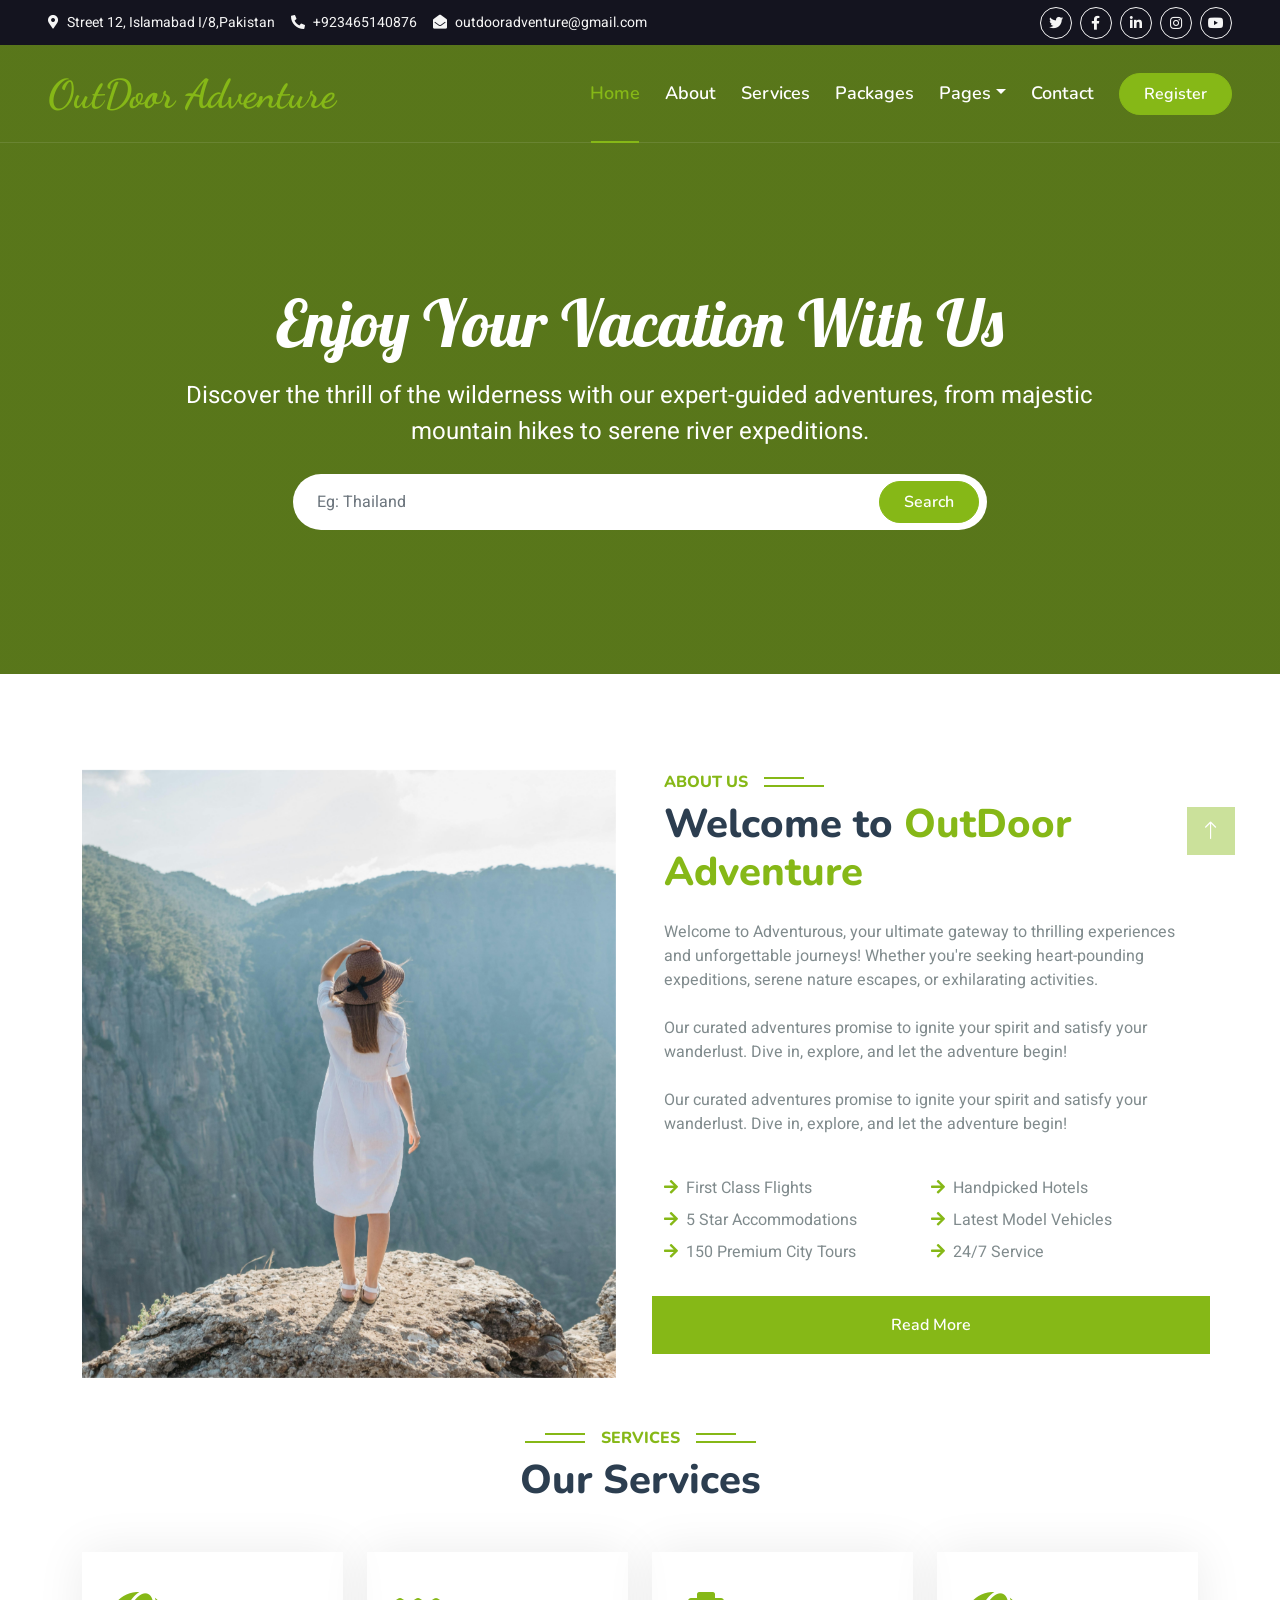
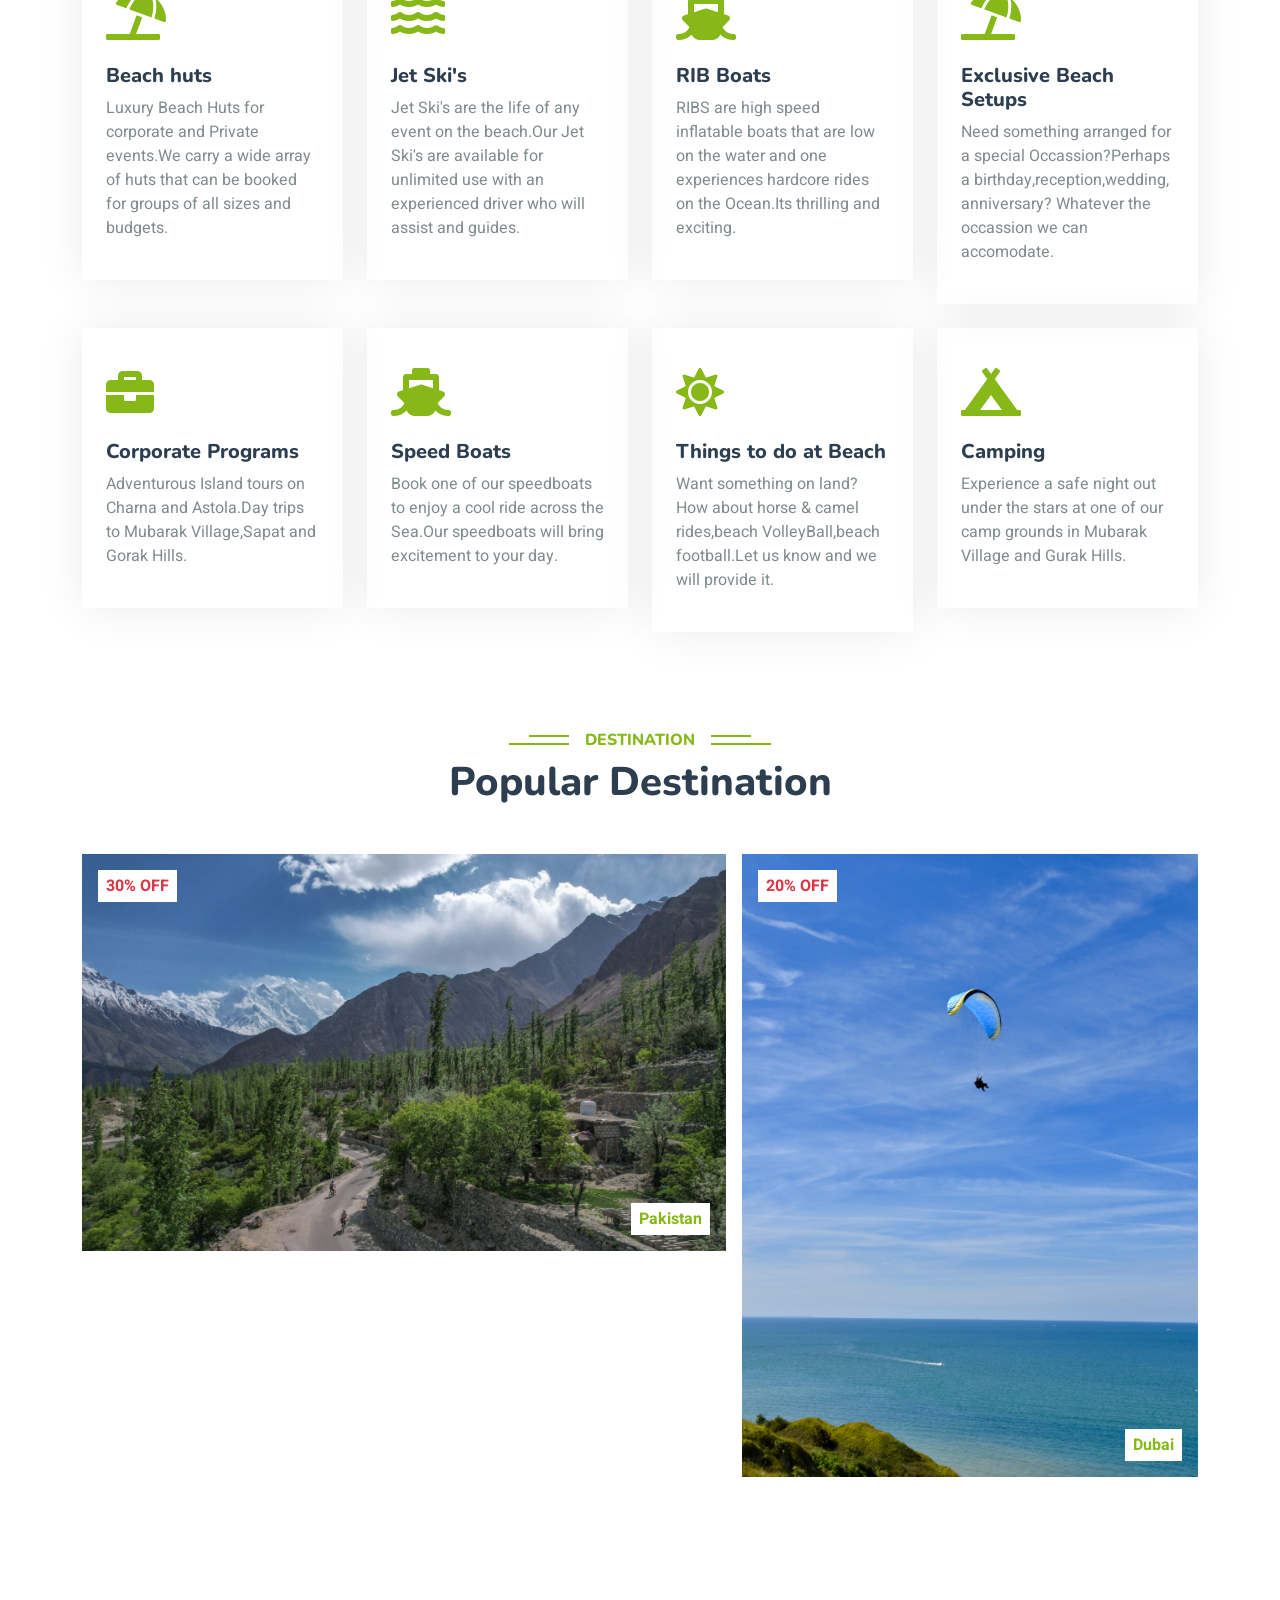
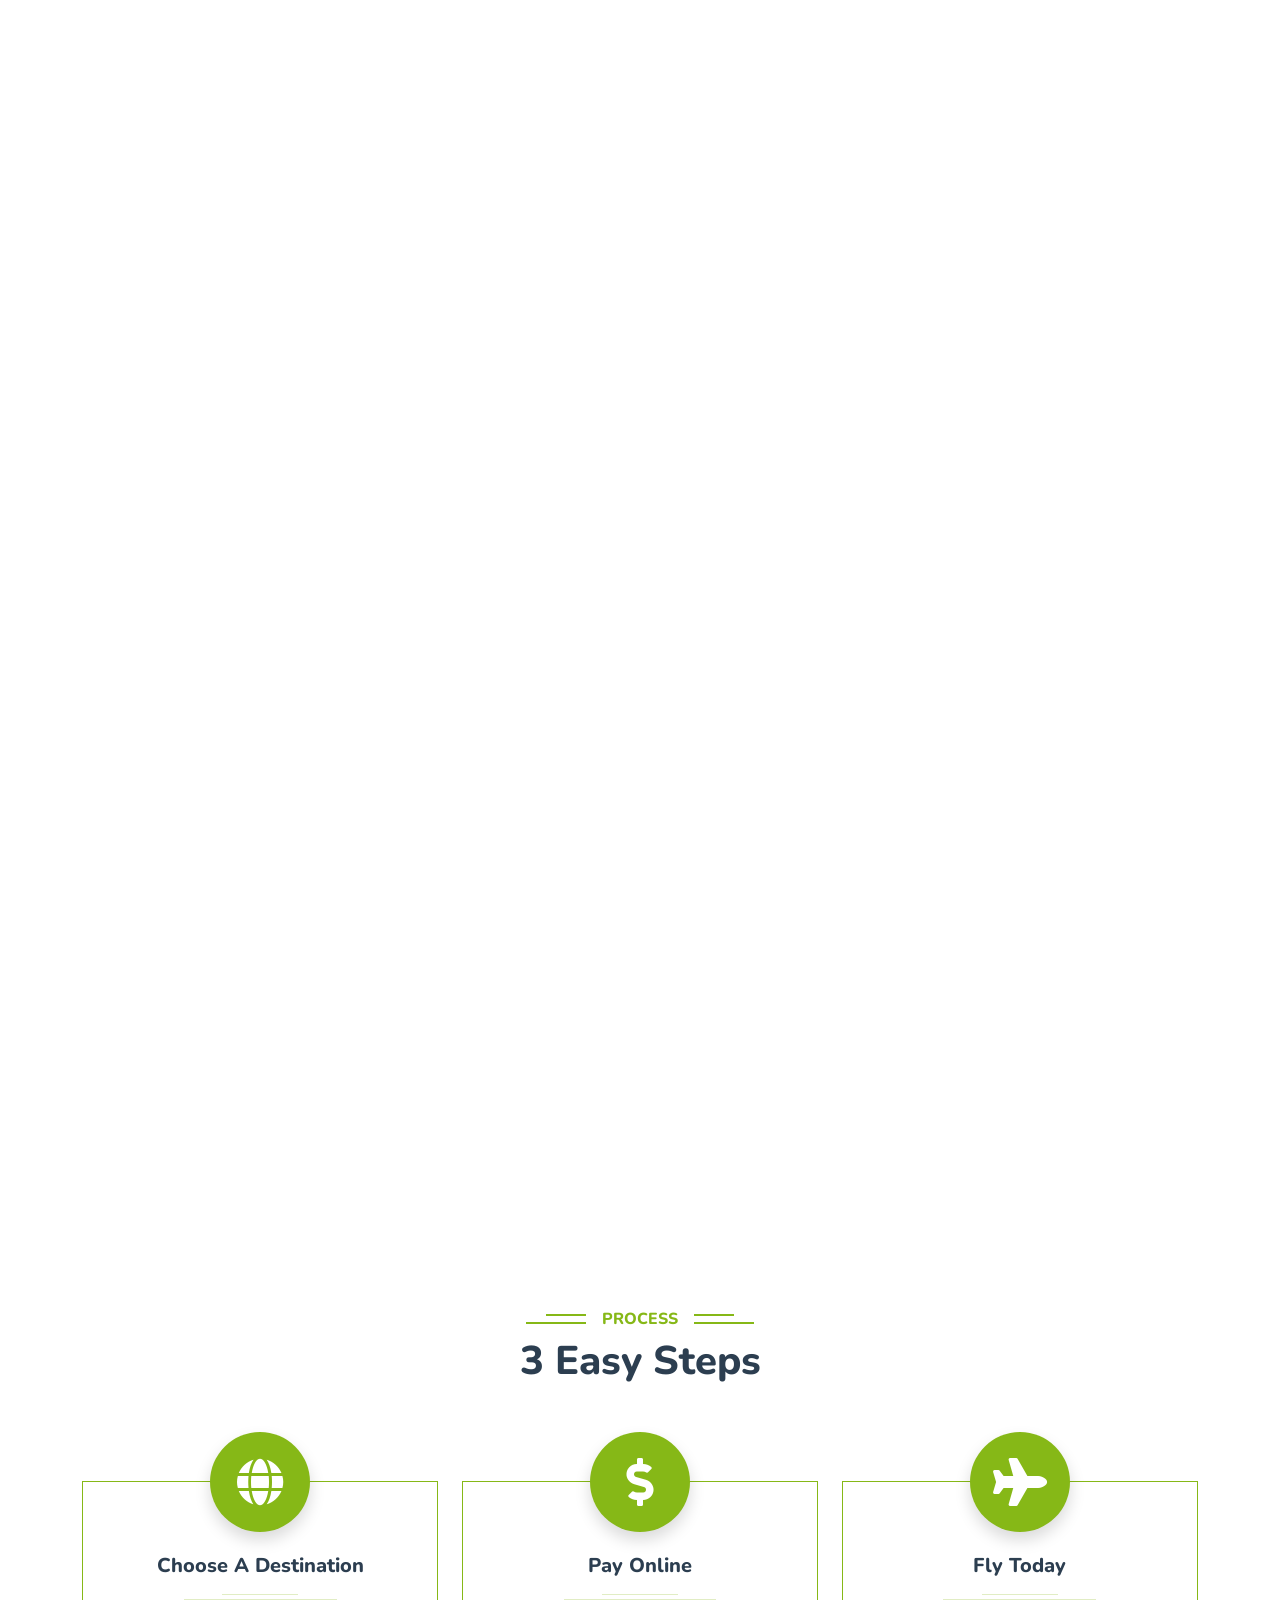
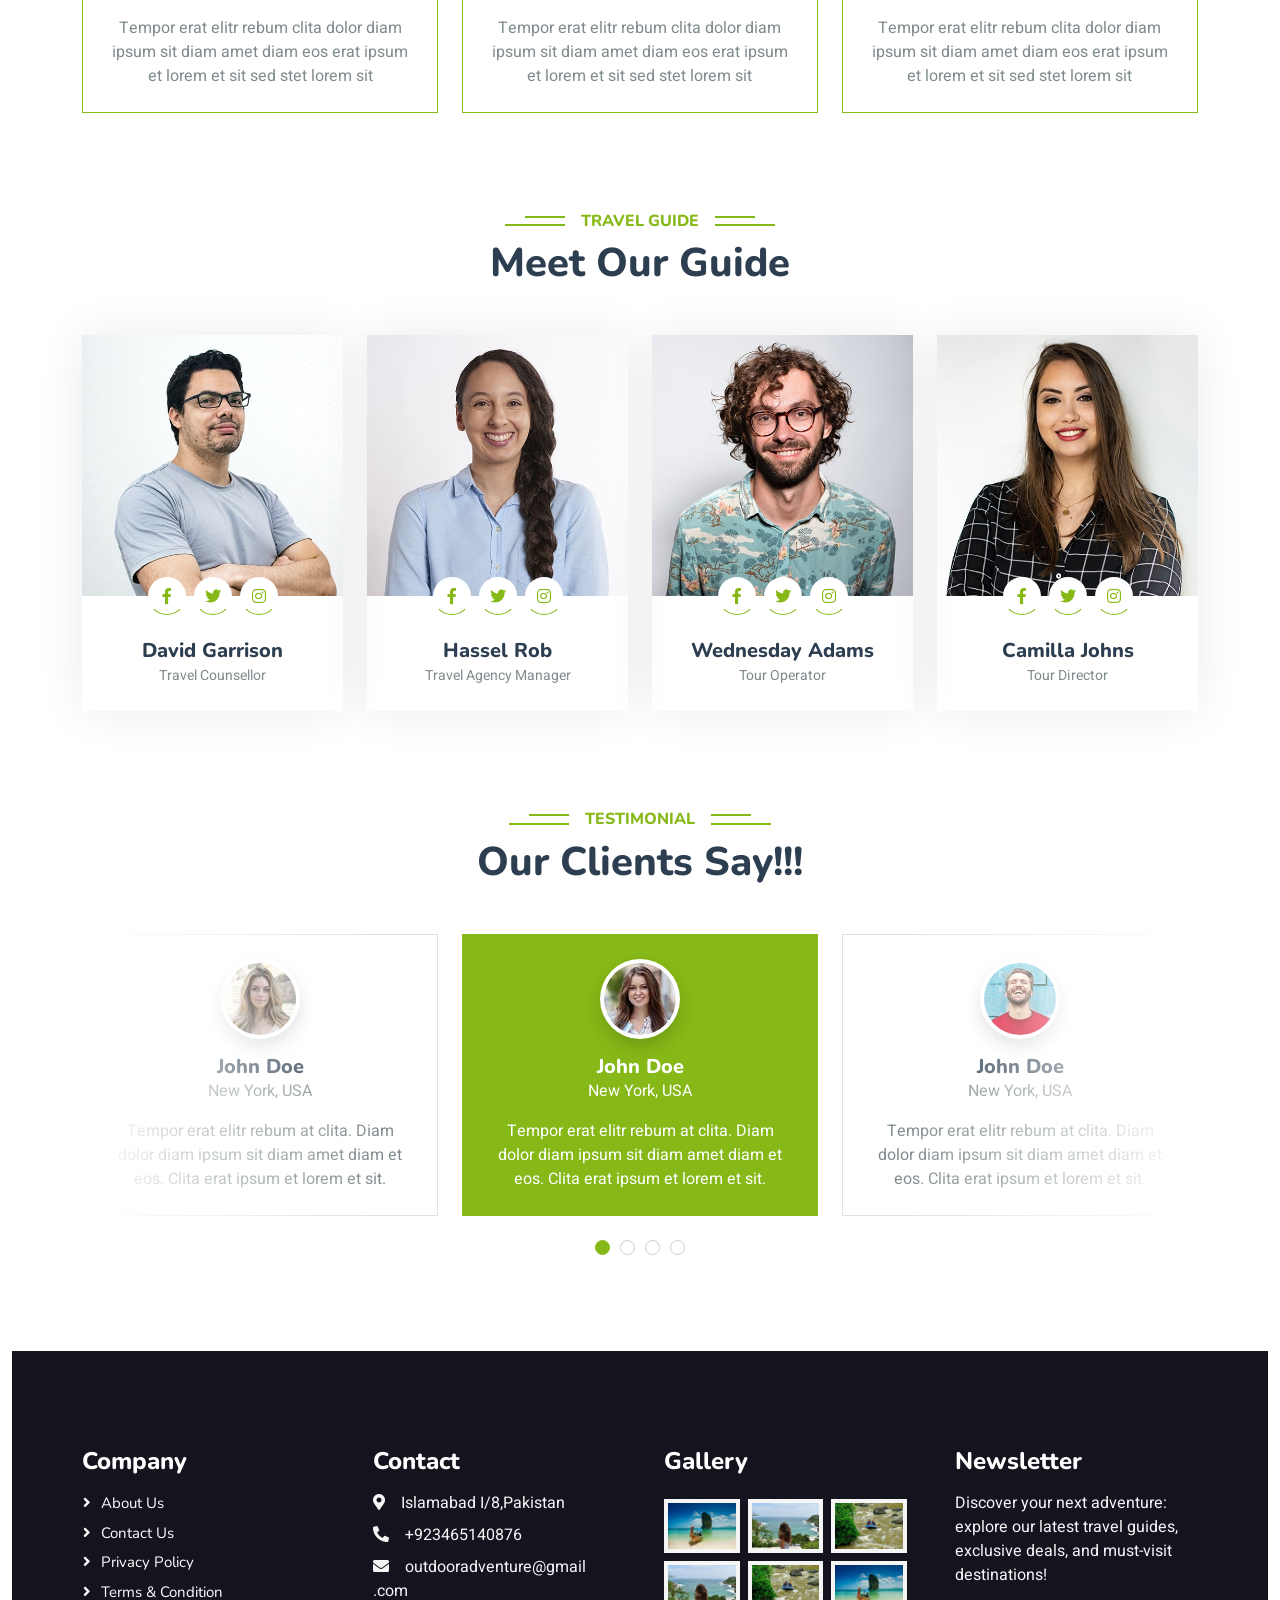
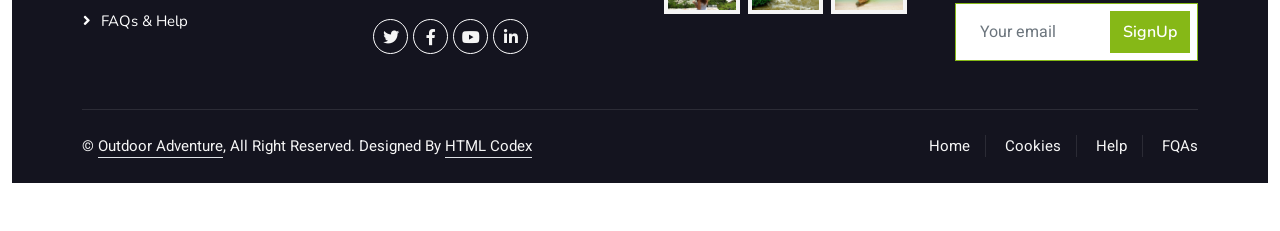
==== commit 70b50f01: "all pa ges changes of  different material in all pages" ====
--- a/index.html
+++ b/index.html
@@ -130,7 +130,7 @@
             <div class="row g-5">
                 <div class="col-lg-6 wow fadeInUp" data-wow-delay="0.1s" style="min-height: 400px;">
                     <div class="position-relative h-100">
-                        <img class="img-fluid position-absolute w-100 h-100" src="img/about.jpg" alt="" style="object-fit: cover;">
+                        <img class="img-fluid position-absolute w-100 h-100" src="./img/girl standing.jpg" alt="" style="object-fit: cover;">
                     </div>
                 </div>
                 <div class="col-lg-6 wow fadeInUp" data-wow-delay="0.3s">
@@ -139,6 +139,7 @@
                     <p class="mb-4">Welcome to Adventurous, your ultimate gateway to thrilling experiences and unforgettable journeys! Whether you're seeking heart-pounding expeditions, serene nature escapes, or exhilarating activities.</p>
                     <p class="mb-4">Our curated adventures promise to ignite your spirit and satisfy your wanderlust. Dive in, explore, and let the adventure begin!</p>
                     <div class="row gy-2 gx-4 mb-4">
+                    <p class="mb-4"> Our curated adventures promise to ignite your spirit and satisfy your wanderlust. Dive in, explore, and let the adventure begin!</p>                    <div class="row gy-2 gx-4 mb-4">
                         <div class="col-sm-6">
                             <p class="mb-0"><i class="fa fa-arrow-right text-primary me-2"></i>First Class Flights</p>
                         </div>
@@ -167,8 +168,8 @@
 
 
     <!-- Service Start -->
-    <div class="container-xxl py-5">
-        <div class="container">
+    <div class="container-xxl py-5" >
+        <div class="container" >
             <div class="text-center wow fadeInUp" data-wow-delay="0.1s">
                 <h6 class="section-title bg-white text-center text-primary px-3">Services</h6>
                 <h1 class="mb-5">Our Services</h1>
@@ -264,9 +265,9 @@
                     <div class="row g-3">
                         <div class="col-lg-12 col-md-12 wow zoomIn" data-wow-delay="0.1s">
                             <a class="position-relative d-block overflow-hidden" href="">
-                                <img class="img-fluid" src="img/destination-1.jpg" alt="">
+                                <img class="img-fluid" src="./img/hunza valley.jpeg" alt="">
                                 <div class="bg-white text-danger fw-bold position-absolute top-0 start-0 m-3 py-1 px-2">30% OFF</div>
-                                <div class="bg-white text-primary fw-bold position-absolute bottom-0 end-0 m-3 py-1 px-2">Thailand</div>
+                                <div class="bg-white text-primary fw-bold position-absolute bottom-0 end-0 m-3 py-1 px-2">Pakistan</div>
                             </a>
                         </div>
                         <div class="col-lg-6 col-md-12 wow zoomIn" data-wow-delay="0.3s">
@@ -287,115 +288,116 @@
                 </div>
                 <div class="col-lg-5 col-md-6 wow zoomIn" data-wow-delay="0.7s" style="min-height: 350px;">
                     <a class="position-relative d-block h-100 overflow-hidden" href="">
-                        <img class="img-fluid position-absolute w-100 h-100" src="img/destination-4.jpg" alt="" style="object-fit: cover;">
+                        <img class="img-fluid position-absolute w-100 h-100" src="./img/para chute.jpg" alt="" style="object-fit: cover;">
                         <div class="bg-white text-danger fw-bold position-absolute top-0 start-0 m-3 py-1 px-2">20% OFF</div>
-                        <div class="bg-white text-primary fw-bold position-absolute bottom-0 end-0 m-3 py-1 px-2">Indonesia</div>
+                        <div class="bg-white text-primary fw-bold position-absolute bottom-0 end-0 m-3 py-1 px-2">Dubai</div>
                     </a>
                 </div>
             </div>
         </div>
     </div>
     <!-- Destination Start -->
-
-
-    <!-- Package Start -->
-    <div class="container-xxl py-5">
-        <div class="container">
-            <div class="text-center wow fadeInUp" data-wow-delay="0.1s">
-                <h6 class="section-title bg-white text-center text-primary px-3">Packages</h6>
-                <h1 class="mb-5">Awesome Packages</h1>
-            </div>
-            <div class="row g-4 justify-content-center">
-                <div class="col-lg-4 col-md-6 wow fadeInUp" data-wow-delay="0.1s">
-                    <div class="package-item">
-                        <div class="overflow-hidden">
-                            <img class="img-fluid" src="img/pexels-photo-7624840.jpeg" alt="trail 4 islamabad">
-                        </div>
-                        <div class="d-flex border-bottom">
-                            <small class="flex-fill text-center border-end py-2"><i class="fa fa-map-marker-alt text-primary me-2"></i>Thailand</small>
-                            <small class="flex-fill text-center border-end py-2"><i class="fa fa-calendar-alt text-primary me-2"></i>3 days</small>
-                            <small class="flex-fill text-center py-2"><i class="fa fa-user text-primary me-2"></i>2 Person</small>
-                        </div>
-                        <div class="text-center p-4">
-                            <h3 class="mb-0">10,000</h3>
-                            <div class="mb-3">
-                                <small class="fa fa-star text-primary"></small>
-                                <small class="fa fa-star text-primary"></small>
-                                <small class="fa fa-star text-primary"></small>
-                                <small class="fa fa-star text-primary"></small>
-                                <small class="fa fa-star text-primary"></small>
-                            </div>
-                            <p>Experience Islamabad's Trail 4 with our exciting package, offering adventure and stunning views all in one</p>
-                            <div class="d-flex justify-content-center mb-2">
-                                <a href="#" class="btn btn-sm btn-primary px-3 border-end" style="border-radius: 30px 0 0 30px;">Read More</a>
-                                <a href="#" class="btn btn-sm btn-primary px-3" style="border-radius: 0 30px 30px 0;">Book Now</a>
-                            </div>
-                        </div>
-                    </div>
-                </div>
-                <div class="col-lg-4 col-md-6 wow fadeInUp" data-wow-delay="0.3s">
-                    <div class="package-item">
-                        <div class="overflow-hidden">
-                            <img class="img-fluid" src="img/pexels-photo-4268093.jpeg" alt="">
-                        </div>
-                        <div class="d-flex border-bottom">
-                            <small class="flex-fill text-center border-end py-2"><i class="fa fa-map-marker-alt text-primary me-2"></i>Nathia galli </small>
-                            <small class="flex-fill text-center border-end py-2"><i class="fa fa-calendar-alt text-primary me-2"></i>3 days</small>
-                            <small class="flex-fill text-center py-2"><i class="fa fa-user text-primary me-2"></i>2 Person</small>
-                        </div>
-                        <div class="text-center p-4">
-                            <h3 class="mb-0">15,000</h3>
-                            <div class="mb-3">
-                                <small class="fa fa-star text-primary"></small>
-                                <small class="fa fa-star text-primary"></small>
-                                <small class="fa fa-star text-primary"></small>
-                                <small class="fa fa-star text-primary"></small>
-                                <small class="fa fa-star text-primary"></small>
-                            </div>
-                            <p>Experience the stunning beauty of Pakistan's mountains with every step you take.</p>
-                            <div class="d-flex justify-content-center mb-2">
-                                <a href="#" class="btn btn-sm btn-primary px-3 border-end" style="border-radius: 30px 0 0 30px;">Read More</a>
-                                <a href="#" class="btn btn-sm btn-primary px-3" style="border-radius: 0 30px 30px 0;">Book Now</a>
-                            </div>
-                        </div>
-                    </div>
-                </div>
-                <div class="col-lg-4 col-md-6 wow fadeInUp" data-wow-delay="0.5s">
-                    <div class="package-item">
-                        <div class="overflow-hidden">
-                            <img class="img-fluid" src="img/pexels-photo-344102.jpeg" alt="">
-                        </div>
-                        <div class="d-flex border-bottom">
-                            <small class="flex-fill text-center border-end py-2"><i class="fa fa-map-marker-alt text-primary me-2"></i>Shogran</small>
-                            <small class="flex-fill text-center border-end py-2"><i class="fa fa-calendar-alt text-primary me-2"></i>3 days</small>
-                            <small class="flex-fill text-center py-2"><i class="fa fa-user text-primary me-2"></i>2 Person</small>
-                        </div>
-                        <div class="text-center p-4">
-                            <h3 class="mb-0">20,000</h3>
-                            <div class="mb-3">
-                                <small class="fa fa-star text-primary"></small>
-                                <small class="fa fa-star text-primary"></small>
-                                <small class="fa fa-star text-primary"></small>
-                                <small class="fa fa-star text-primary"></small>
-                                <small class="fa fa-star text-primary"></small>
-                            </div>
-                            <p>Enjoy a memorable camping trip in Pakistan's scenic landscapes.</p>
-                            <div class="d-flex justify-content-center mb-2">
-                                <a href="#" class="btn btn-sm btn-primary px-3 border-end" style="border-radius: 30px 0 0 30px;">Read More</a>
-                                <a href="#" class="btn btn-sm btn-primary px-3" style="border-radius: 0 30px 30px 0;">Book Now</a>
-                            </div>
-                        </div>
-                    </div>
-                </div>
-            </div>
-        </div>
-    </div>
-    <!-- Package End -->
+        
+
+
+   <!-- Package Start -->
+   <div class="container-xxl py-5">
+    <div class="container">
+        <div class="text-center wow fadeInUp" data-wow-delay="0.1s">
+            <h6 class="section-title bg-white text-center text-primary px-3">Packages</h6>
+            <h1 class="mb-5">Awesome Packages</h1>
+        </div>
+        <div class="row g-4 justify-content-center">
+            <div class="col-lg-4 col-md-6 wow fadeInUp" data-wow-delay="0.1s">
+                <div class="package-item">
+                    <div class="overflow-hidden">
+                        <img class="img-fluid" src="img/pexels-photo-7624840.jpeg" alt="trail 4 islamabad">
+                    </div>
+                    <div class="d-flex border-bottom">
+                        <small class="flex-fill text-center border-end py-2"><i class="fa fa-map-marker-alt text-primary me-2"></i>Islamabad Trail 4</small>
+                        <small class="flex-fill text-center border-end py-2"><i class="fa fa-calendar-alt text-primary me-2"></i>3 days</small>
+                        <small class="flex-fill text-center py-2"><i class="fa fa-user text-primary me-2"></i>2 Person</small>
+                    </div>
+                    <div class="text-center p-4">
+                        <h3 class="mb-0">10,000</h3>
+                        <div class="mb-3">
+                            <small class="fa fa-star text-primary"></small>
+                            <small class="fa fa-star text-primary"></small>
+                            <small class="fa fa-star text-primary"></small>
+                            <small class="fa fa-star text-primary"></small>
+                            <small class="fa fa-star text-primary"></small>
+                        </div>
+                        <p>Experience Islamabad's Trail 4 with our exciting package, offering adventure and stunning views all in one</p>
+                        <div class="d-flex justify-content-center mb-2">
+                            <a href="#" class="btn btn-sm btn-primary px-3 border-end" style="border-radius: 30px 0 0 30px;">Read More</a>
+                            <a href="#" class="btn btn-sm btn-primary px-3" style="border-radius: 0 30px 30px 0;">Book Now</a>
+                        </div>
+                    </div>
+                </div>
+            </div>
+            <div class="col-lg-4 col-md-6 wow fadeInUp" data-wow-delay="0.3s">
+                <div class="package-item">
+                    <div class="overflow-hidden">
+                        <img class="img-fluid" src="img/pexels-photo-4268093.jpeg" alt="">
+                    </div>
+                    <div class="d-flex border-bottom">
+                        <small class="flex-fill text-center border-end py-2"><i class="fa fa-map-marker-alt text-primary me-2"></i>Nathia galli </small>
+                        <small class="flex-fill text-center border-end py-2"><i class="fa fa-calendar-alt text-primary me-2"></i>3 days</small>
+                        <small class="flex-fill text-center py-2"><i class="fa fa-user text-primary me-2"></i>2 Person</small>
+                    </div>
+                    <div class="text-center p-4">
+                        <h3 class="mb-0">15,000</h3>
+                        <div class="mb-3">
+                            <small class="fa fa-star text-primary"></small>
+                            <small class="fa fa-star text-primary"></small>
+                            <small class="fa fa-star text-primary"></small>
+                            <small class="fa fa-star text-primary"></small>
+                            <small class="fa fa-star text-primary"></small>
+                        </div>
+                        <p>Experience the stunning beauty of Pakistan's mountains with every step you take.</p>
+                        <div class="d-flex justify-content-center mb-2">
+                            <a href="#" class="btn btn-sm btn-primary px-3 border-end" style="border-radius: 30px 0 0 30px;">Read More</a>
+                            <a href="#" class="btn btn-sm btn-primary px-3" style="border-radius: 0 30px 30px 0;">Book Now</a>
+                        </div>
+                    </div>
+                </div>
+            </div>
+            <div class="col-lg-4 col-md-6 wow fadeInUp" data-wow-delay="0.5s">
+                <div class="package-item">
+                    <div class="overflow-hidden">
+                        <img class="img-fluid" src="img/pexels-photo-344102.jpeg" alt="">
+                    </div>
+                    <div class="d-flex border-bottom">
+                        <small class="flex-fill text-center border-end py-2"><i class="fa fa-map-marker-alt text-primary me-2"></i>Shogran</small>
+                        <small class="flex-fill text-center border-end py-2"><i class="fa fa-calendar-alt text-primary me-2"></i>3 days</small>
+                        <small class="flex-fill text-center py-2"><i class="fa fa-user text-primary me-2"></i>2 Person</small>
+                    </div>
+                    <div class="text-center p-4">
+                        <h3 class="mb-0">20,000</h3>
+                        <div class="mb-3">
+                            <small class="fa fa-star text-primary"></small>
+                            <small class="fa fa-star text-primary"></small>
+                            <small class="fa fa-star text-primary"></small>
+                            <small class="fa fa-star text-primary"></small>
+                            <small class="fa fa-star text-primary"></small>
+                        </div>
+                        <p>Enjoy a memorable camping trip in Pakistan's scenic landscapes.</p>
+                        <div class="d-flex justify-content-center mb-2">
+                            <a href="#" class="btn btn-sm btn-primary px-3 border-end" style="border-radius: 30px 0 0 30px;">Read More</a>
+                            <a href="#" class="btn btn-sm btn-primary px-3" style="border-radius: 0 30px 30px 0;">Book Now</a>
+                        </div>
+                    </div>
+                </div>
+            </div>
+        </div>
+    </div>
+</div>
+<!-- Package End -->
 
 
     <!-- Booking Start -->
     <div class="container-xxl py-5 wow fadeInUp" data-wow-delay="0.1s">
-        <div class="container" style="background: linear-gradient(rgba(20, 20, 31, .4), rgba(20, 20, 31, .4)), url(../Web-Project/img/pexels-photo-1450066.jpeg);>
+        <div class="container">
             <div class="booking p-5">
                 <div class="row g-5 align-items-center">
                     <div class="col-md-6 text-white">
@@ -469,34 +471,32 @@
                         <div class="d-inline-flex align-items-center justify-content-center bg-primary rounded-circle position-absolute top-0 start-50 translate-middle shadow" style="width: 100px; height: 100px;">
                             <i class="fa fa-globe fa-3x text-white"></i>
                         </div>
-                        <h5 class="mt-4">Choose Your Adventure</h5>
+                        <h5 class="mt-4">Choose A Destination</h5>
                         <hr class="w-25 mx-auto bg-primary mb-1">
                         <hr class="w-50 mx-auto bg-primary mt-0">
-                        <p class="mb-0">Browse our exciting outdoor activities and select the one you want to experience.</p>
+                        <p class="mb-0">Tempor erat elitr rebum clita dolor diam ipsum sit diam amet diam eos erat ipsum et lorem et sit sed stet lorem sit</p>
                     </div>
                 </div>
                 <div class="col-lg-4 col-sm-6 text-center pt-4 wow fadeInUp" data-wow-delay="0.3s">
                     <div class="position-relative border border-primary pt-5 pb-4 px-4">
                         <div class="d-inline-flex align-items-center justify-content-center bg-primary rounded-circle position-absolute top-0 start-50 translate-middle shadow" style="width: 100px; height: 100px;">
-                            <i class="fa fa-map-marker  fa-3x text-white"></i>
-                        </div>
-                        <h5 class="mt-4">Reserve Your Spot</h5>
+                            <i class="fa fa-dollar-sign fa-3x text-white"></i>
+                        </div>
+                        <h5 class="mt-4">Pay Online</h5>
                         <hr class="w-25 mx-auto bg-primary mb-1">
                         <hr class="w-50 mx-auto bg-primary mt-0">
-                        <p class="mb-0">Click "Book Now," fill in your details, and confirm your reservation.
-                        </p>
+                        <p class="mb-0">Tempor erat elitr rebum clita dolor diam ipsum sit diam amet diam eos erat ipsum et lorem et sit sed stet lorem sit</p>
                     </div>
                 </div>
                 <div class="col-lg-4 col-sm-6 text-center pt-4 wow fadeInUp" data-wow-delay="0.5s">
                     <div class="position-relative border border-primary pt-5 pb-4 px-4">
                         <div class="d-inline-flex align-items-center justify-content-center bg-primary rounded-circle position-absolute top-0 start-50 translate-middle shadow" style="width: 100px; height: 100px;">
-                            <i class="fa fa-dollar-sign fa-3x text-white"></i>
-                        </div>
-                        <h5 class="mt-4">Secure Payment</h5>
+                            <i class="fa fa-plane fa-3x text-white"></i>
+                        </div>
+                        <h5 class="mt-4">Fly Today</h5>
                         <hr class="w-25 mx-auto bg-primary mb-1">
                         <hr class="w-50 mx-auto bg-primary mt-0">
-                        <p class="mb-0">Complete your payment securely and receive an instant confirmation email.
-                        </p>
+                        <p class="mb-0">Tempor erat elitr rebum clita dolor diam ipsum sit diam amet diam eos erat ipsum et lorem et sit sed stet lorem sit</p>
                     </div>
                 </div>
             </div>
@@ -593,21 +593,27 @@
             <div class="owl-carousel testimonial-carousel position-relative">
                 <div class="testimonial-item bg-white text-center border p-4">
                     <img class="bg-white rounded-circle shadow p-1 mx-auto mb-3" src="img/testimonial-1.jpg" style="width: 80px; height: 80px;">
-                    <h5 class="mb-0">Sarah T</h5>
-                    <p>USA</p>
-                    <p class="mb-0">An adventure to remember! The guides were great and made us feel safe. Whether hiking or kayaking, it was all exciting. Highly recommend for anyone looking for thrillspill.</p>
+                    <h5 class="mb-0">John Doe</h5>
+                    <p>New York, USA</p>
+                    <p class="mb-0">Tempor erat elitr rebum at clita. Diam dolor diam ipsum sit diam amet diam et eos. Clita erat ipsum et lorem et sit.</p>
                 </div>
                 <div class="testimonial-item bg-white text-center border p-4">
                     <img class="bg-white rounded-circle shadow p-1 mx-auto mb-3" src="img/testimonial-2.jpg" style="width: 80px; height: 80px;">
-                    <h5 class="mb-0">Smith</h5>
-                    <p>China</p>
-                    <p class="mt-2 mb-0">Amazing nature escape! Camping, hiking, and wildlife encounters made it unforgettable. Already planning my next trip!.</p>
+                    <h5 class="mb-0">John Doe</h5>
+                    <p>New York, USA</p>
+                    <p class="mt-2 mb-0">Tempor erat elitr rebum at clita. Diam dolor diam ipsum sit diam amet diam et eos. Clita erat ipsum et lorem et sit.</p>
                 </div>
                 <div class="testimonial-item bg-white text-center border p-4">
                     <img class="bg-white rounded-circle shadow p-1 mx-auto mb-3" src="img/testimonial-3.jpg" style="width: 80px; height: 80px;">
-                    <h5 class="mb-0">Rania Malik</h5>
-                    <p>pakistan</p>
-                    <p class="mt-2 mb-0">Perfect family fun! From zip-lining to campfires, everyone enjoyed it. Thanks to the staff for a great trip!</p>
+                    <h5 class="mb-0">John Doe</h5>
+                    <p>New York, USA</p>
+                    <p class="mt-2 mb-0">Tempor erat elitr rebum at clita. Diam dolor diam ipsum sit diam amet diam et eos. Clita erat ipsum et lorem et sit.</p>
+                </div>
+                <div class="testimonial-item bg-white text-center border p-4">
+                    <img class="bg-white rounded-circle shadow p-1 mx-auto mb-3" src="img/testimonial-4.jpg" style="width: 80px; height: 80px;">
+                    <h5 class="mb-0">John Doe</h5>
+                    <p>New York, USA</p>
+                    <p class="mt-2 mb-0">Tempor erat elitr rebum at clita. Diam dolor diam ipsum sit diam amet diam et eos. Clita erat ipsum et lorem et sit.</p>
                 </div>
             </div>
         </div>
@@ -629,9 +635,10 @@
                 </div>
                 <div class="col-lg-3 col-md-6">
                     <h4 class="text-white mb-3">Contact</h4>
-                    <p class="mb-2"><i class="fa fa-map-marker-alt me-3"></i>Street 12, Islamabad I/8, Pakistan</p>
+                    <p class="mb-2"><i class="fa fa-map-marker-alt me-3"></i>Islamabad I/8,Pakistan</p>
                     <p class="mb-2"><i class="fa fa-phone-alt me-3"></i>+923465140876</p>
-                    <p class="mb-2"><i class="fa fa-envelope me-3"></i>outdooradventure@gmail.com</p>
+                    <p class="mb-2"><i class="fa fa-envelope me-3"></i>outdooradventure@gmail
+                        <br>.com</p>
                     <div class="d-flex pt-2">
                         <a class="btn btn-outline-light btn-social" href=""><i class="fab fa-twitter"></i></a>
                         <a class="btn btn-outline-light btn-social" href=""><i class="fab fa-facebook-f"></i></a>
--- a/css/style.css
+++ b/css/style.css
@@ -172,7 +172,6 @@
 
 /*** Hero Header ***/
 .hero-header {
-    background: linear-gradient(rgba(20, 20, 31, .4), rgba(20, 20, 31, .4)), url(../img/bg\ img.jpg);
     background-position: center center;
     background-repeat: no-repeat;
     background-size: cover;
@@ -268,7 +267,7 @@
 
 /*** Booking ***/
 .booking {
-    background: linear-gradient(rgba(15, 23, 43, .7), rgba(15, 23, 43, .7)), url(../img/booking.jpg);
+    background: linear-gradient(rgba(15, 23, 43, .7), rgba(15, 23, 43, .7)), url(../img/pexels-photo-5717775.jpeg);
     background-position: center center;
     background-repeat: no-repeat;
     background-size: cover;
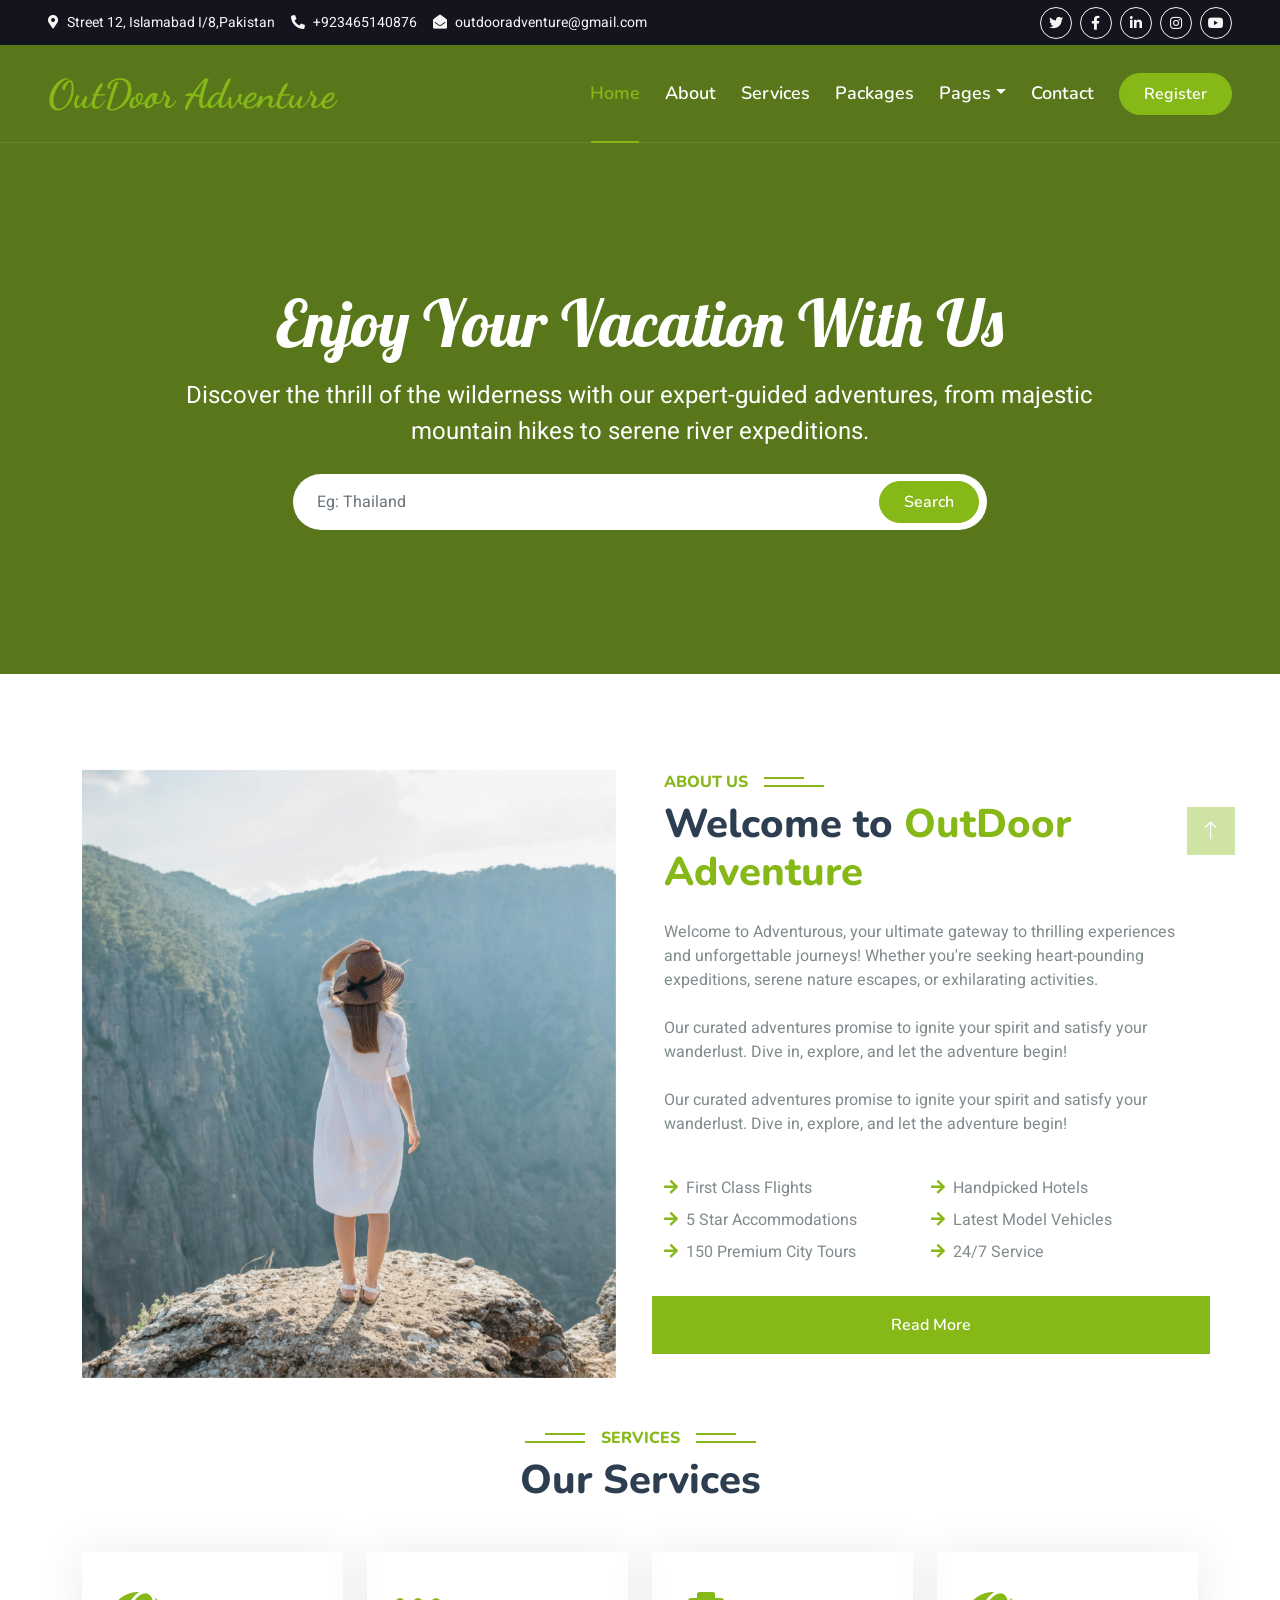
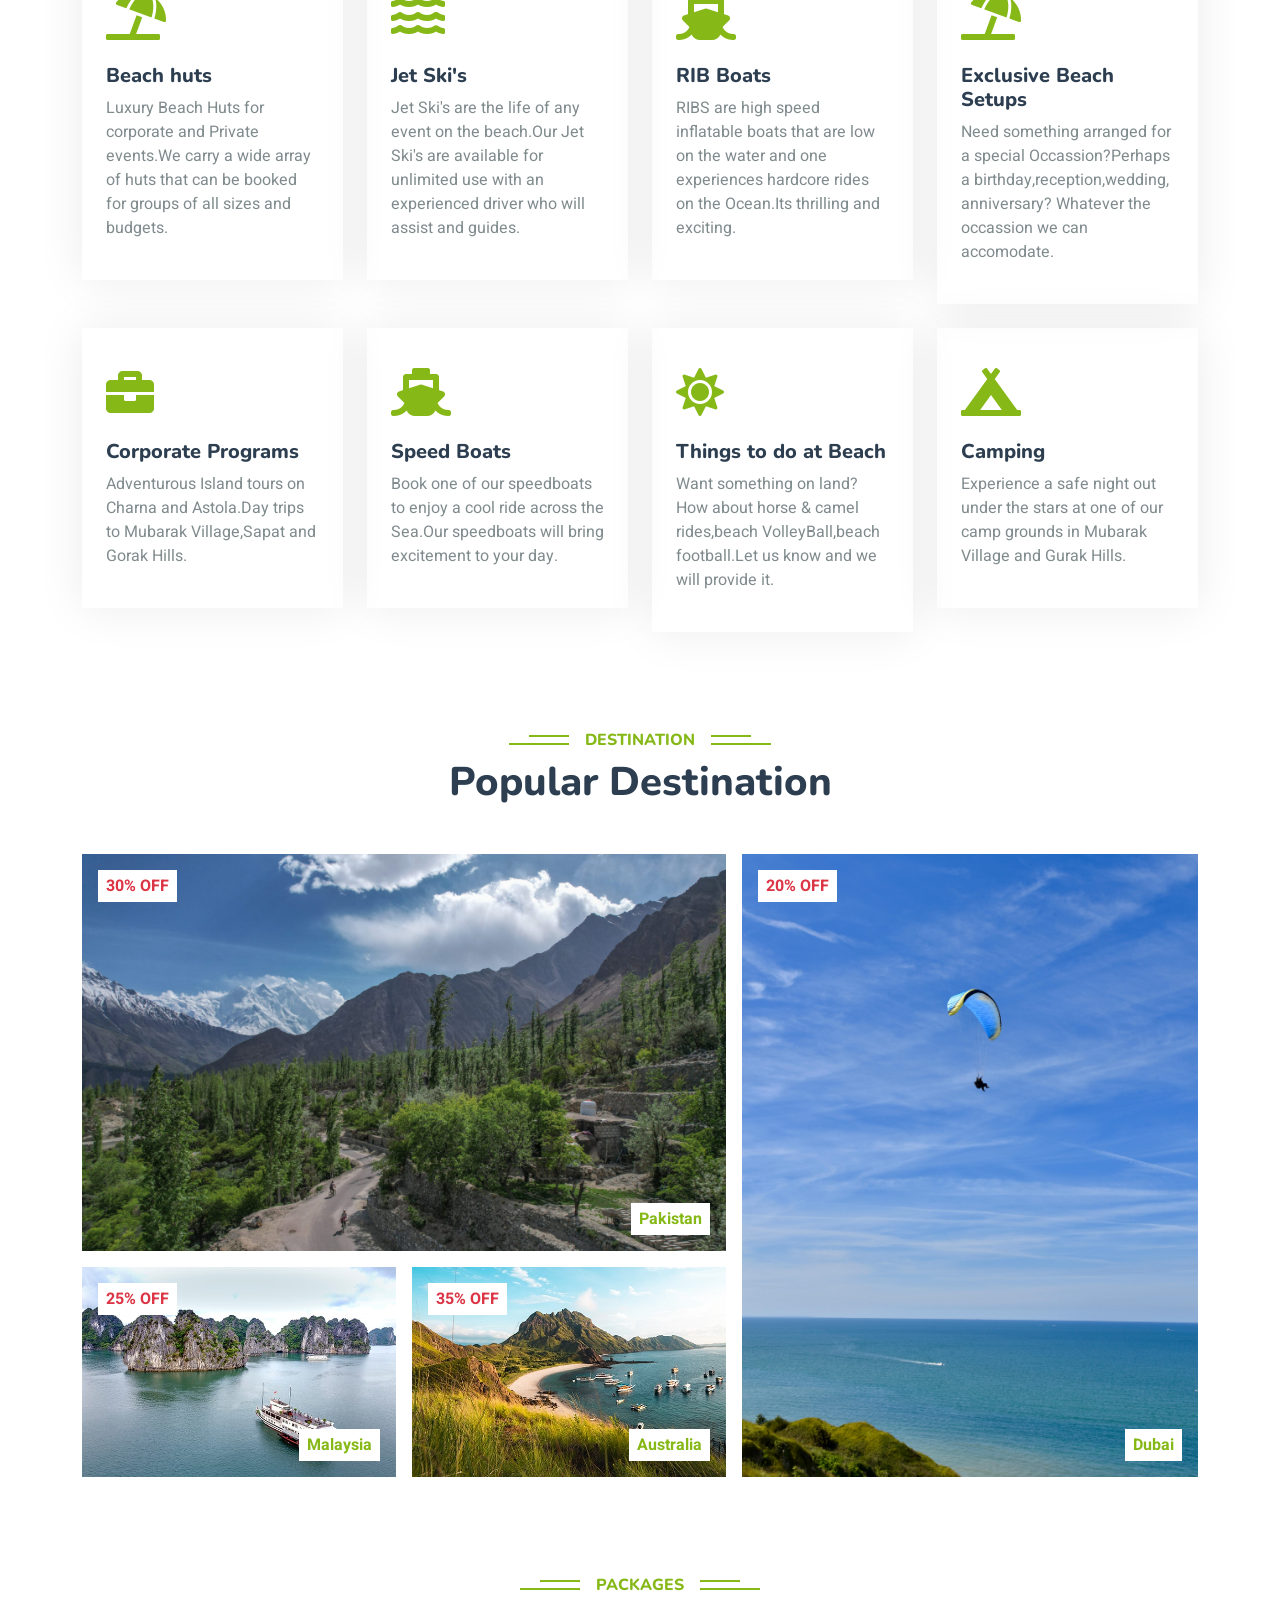
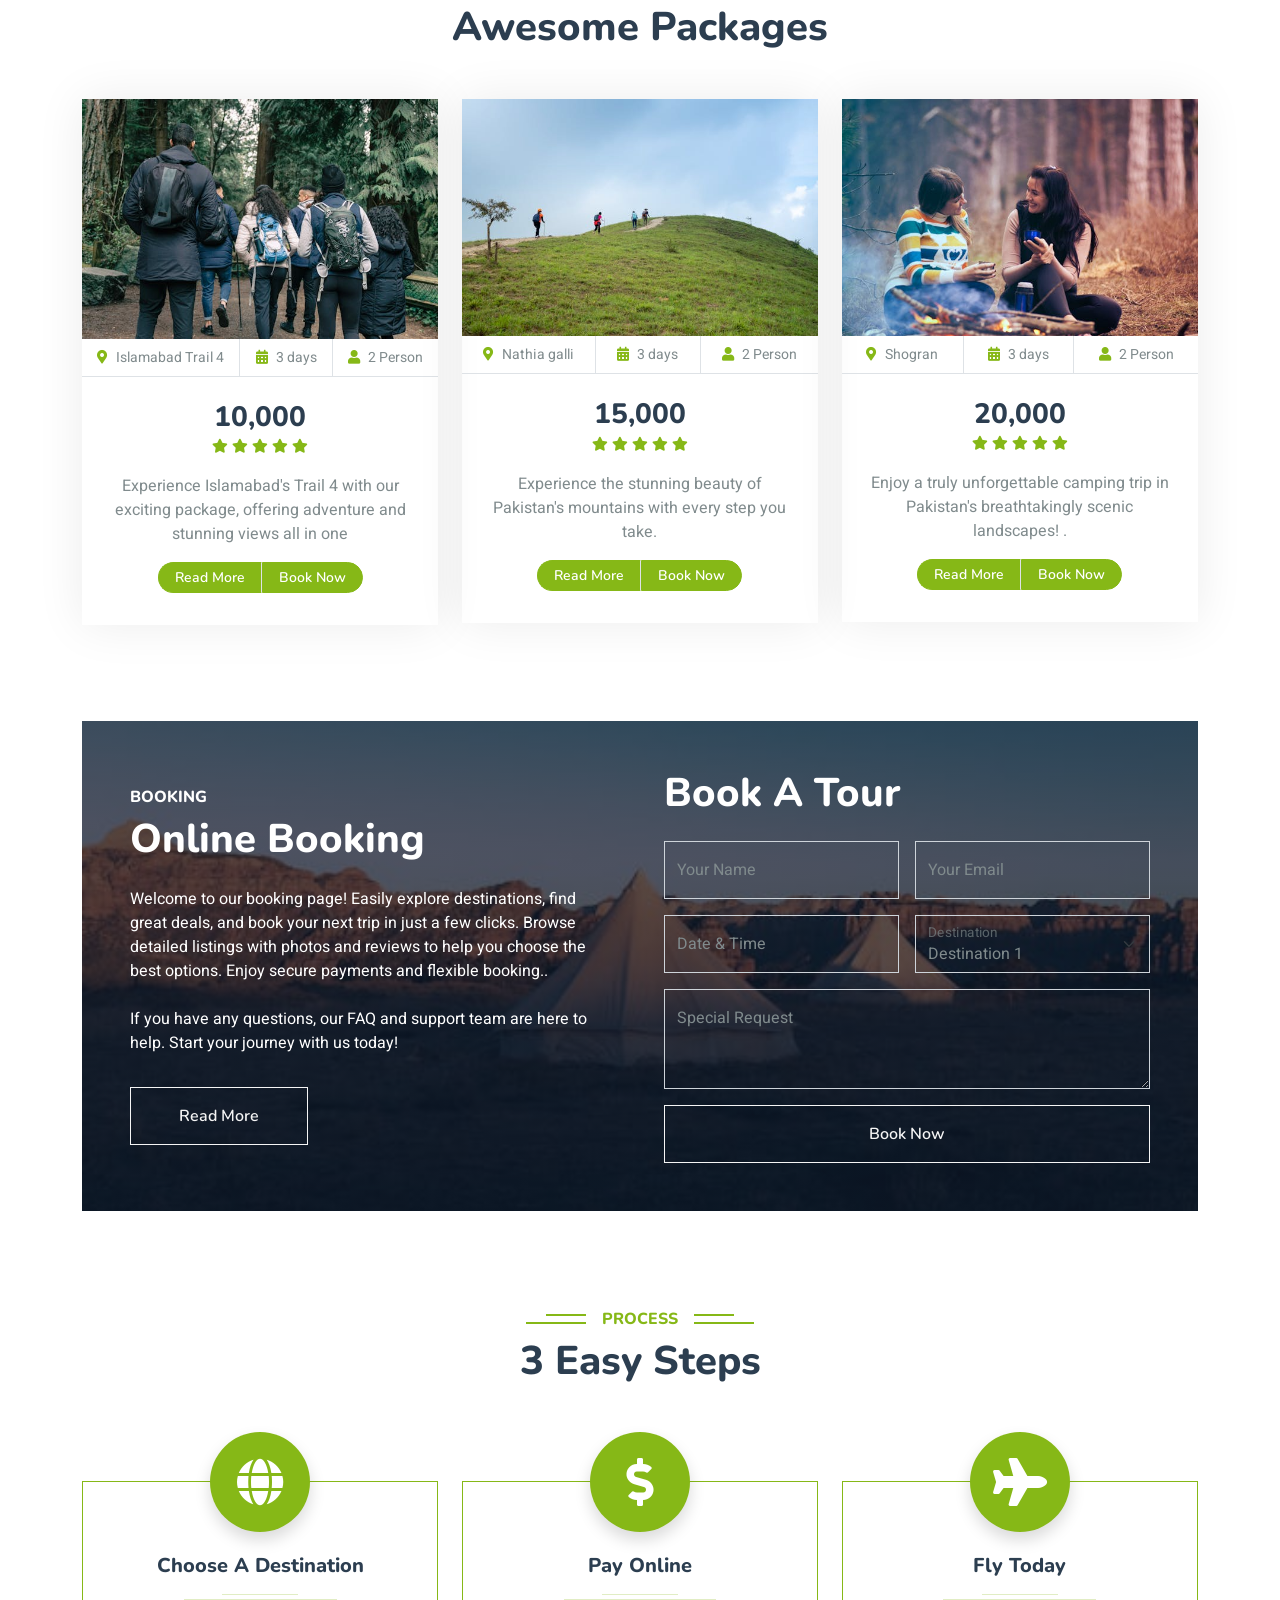
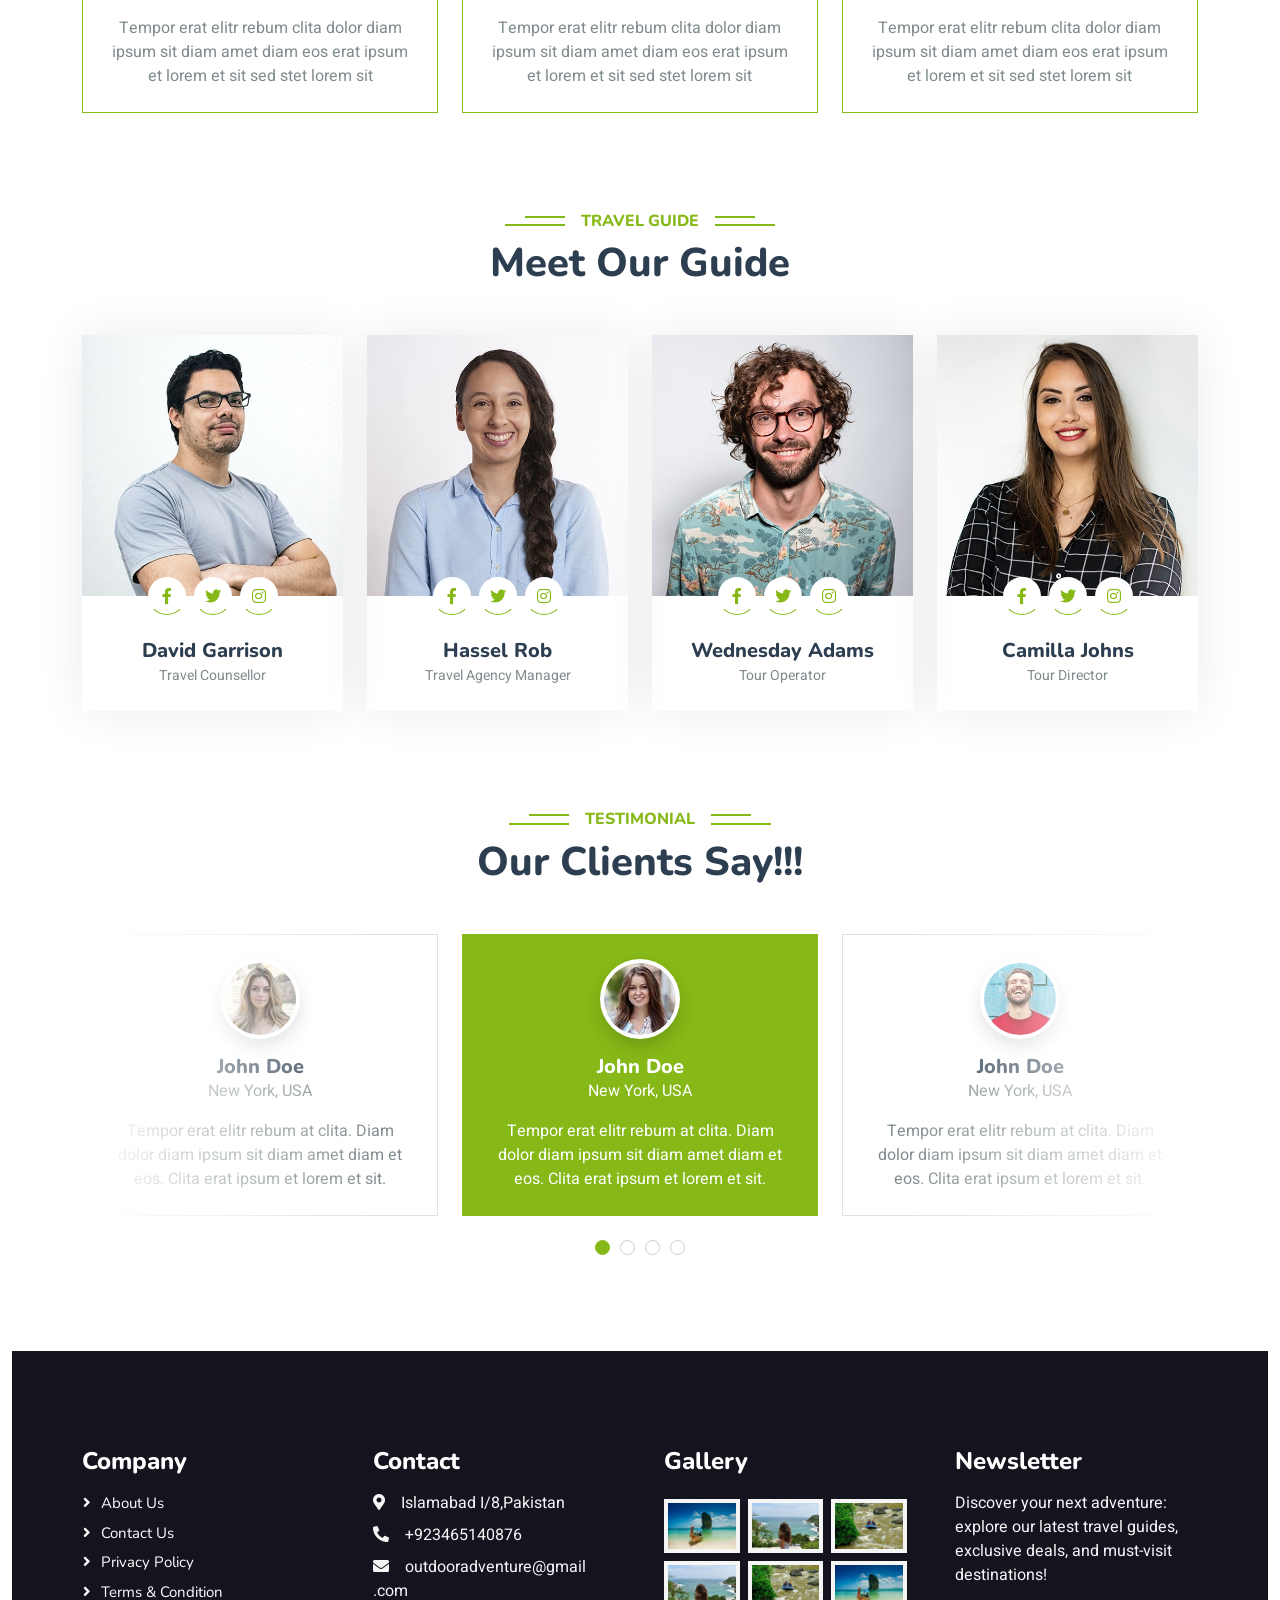
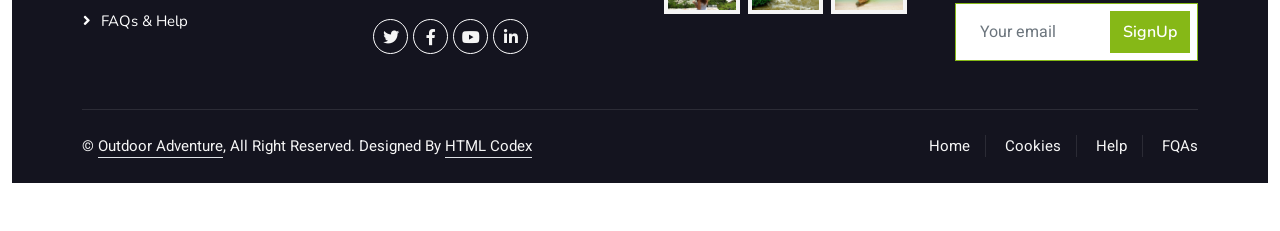
==== commit f82536e8: "Register.html some changes , add  new page for registration.." ====
--- a/index.html
+++ b/index.html
@@ -100,8 +100,7 @@
             </div>
         </nav>
 
-        <div class="container-fluid bg-primary py-5 mb-5 hero-header" style="    background: linear-gradient(rgba(20, 20, 31, .4), rgba(20, 20, 31, .4)), url(../Web-Project/img/bg\ img.jpg);
-        ">
+        <div class="container-fluid bg-primary py-5 mb-5 hero-header" style="    background: linear-gradient(rgba(20, 20, 31, .4), rgba(20, 20, 31, .4)), url(../Web-Project/img/bg\ img.jpg); ">
             <div class="container py-5">
                 <div class="row justify-content-center py-5">
                     <div class="col-lg-10 pt-lg-5 mt-lg-5 text-center">
@@ -381,7 +380,8 @@
                             <small class="fa fa-star text-primary"></small>
                             <small class="fa fa-star text-primary"></small>
                         </div>
-                        <p>Enjoy a memorable camping trip in Pakistan's scenic landscapes.</p>
+                        <p> Enjoy a truly unforgettable camping trip in Pakistan's breathtakingly scenic landscapes! 
+                            .</p>
                         <div class="d-flex justify-content-center mb-2">
                             <a href="#" class="btn btn-sm btn-primary px-3 border-end" style="border-radius: 30px 0 0 30px;">Read More</a>
                             <a href="#" class="btn btn-sm btn-primary px-3" style="border-radius: 0 30px 30px 0;">Book Now</a>
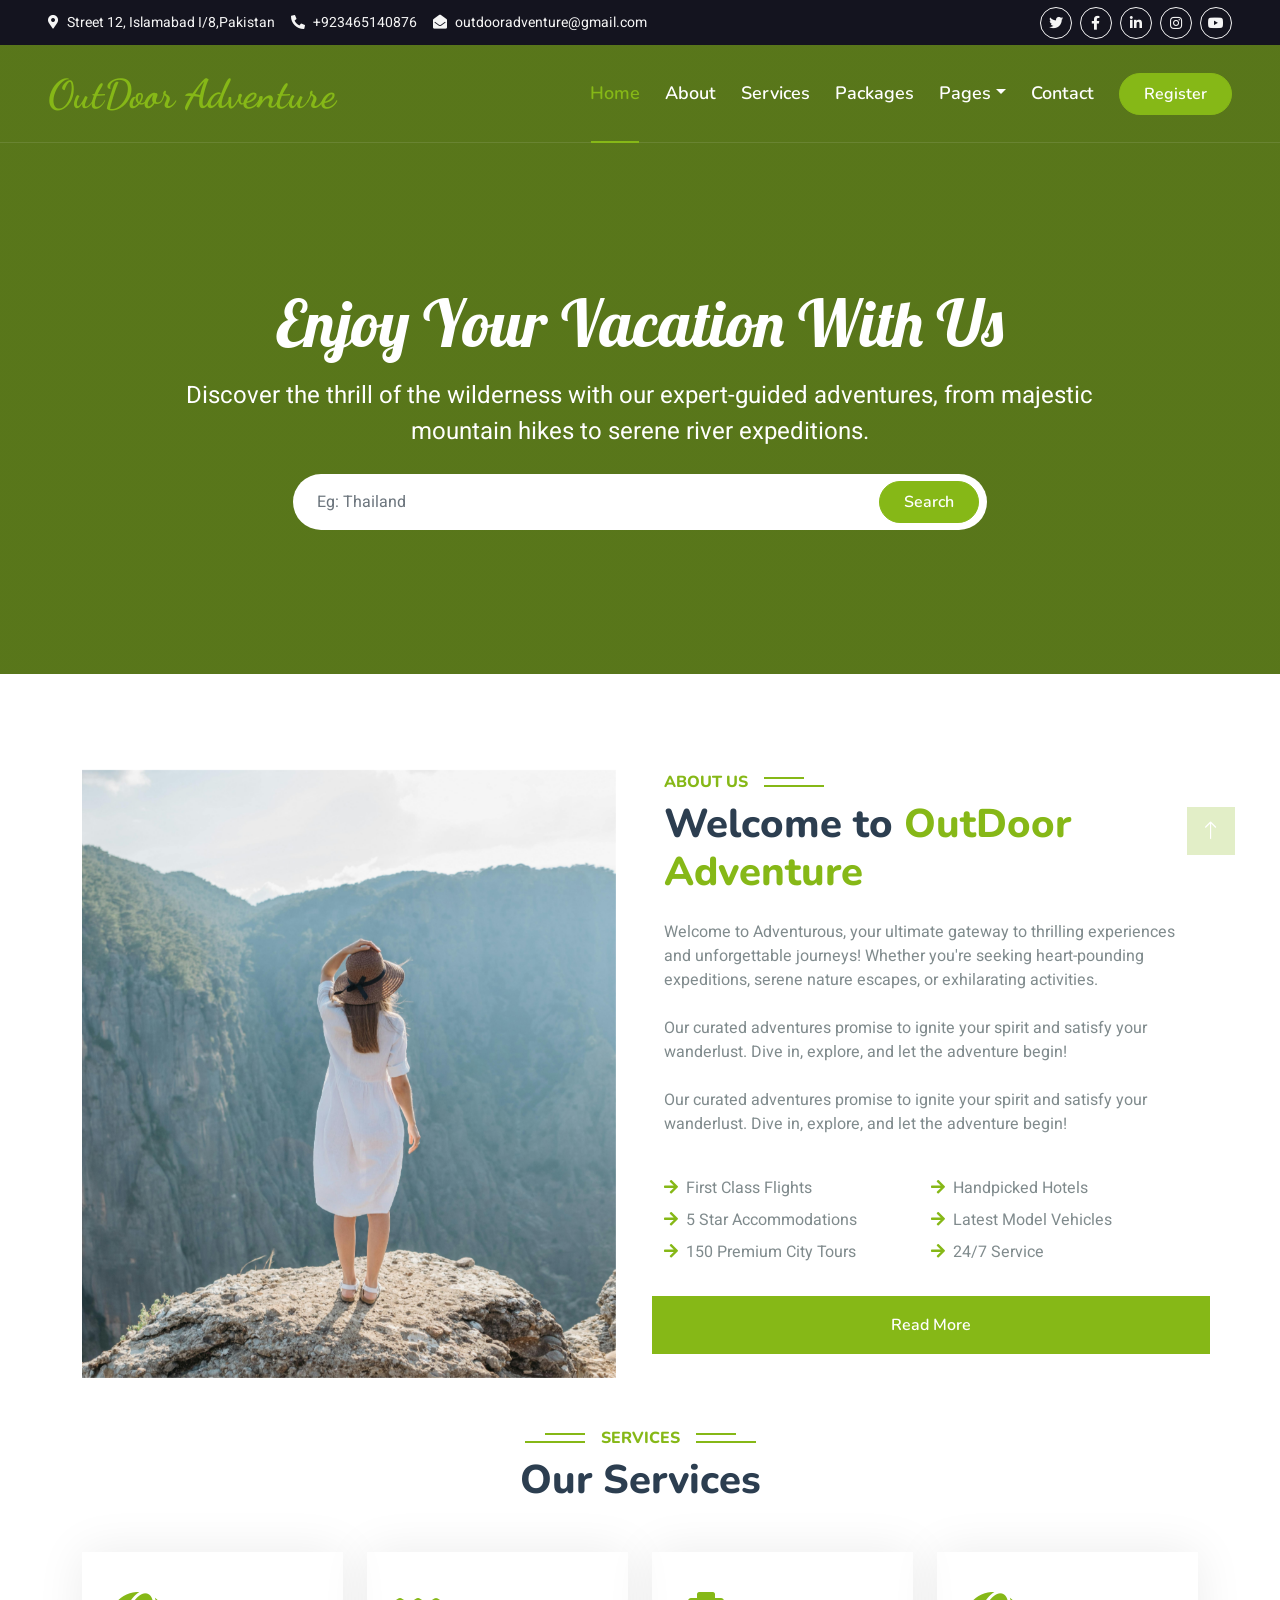
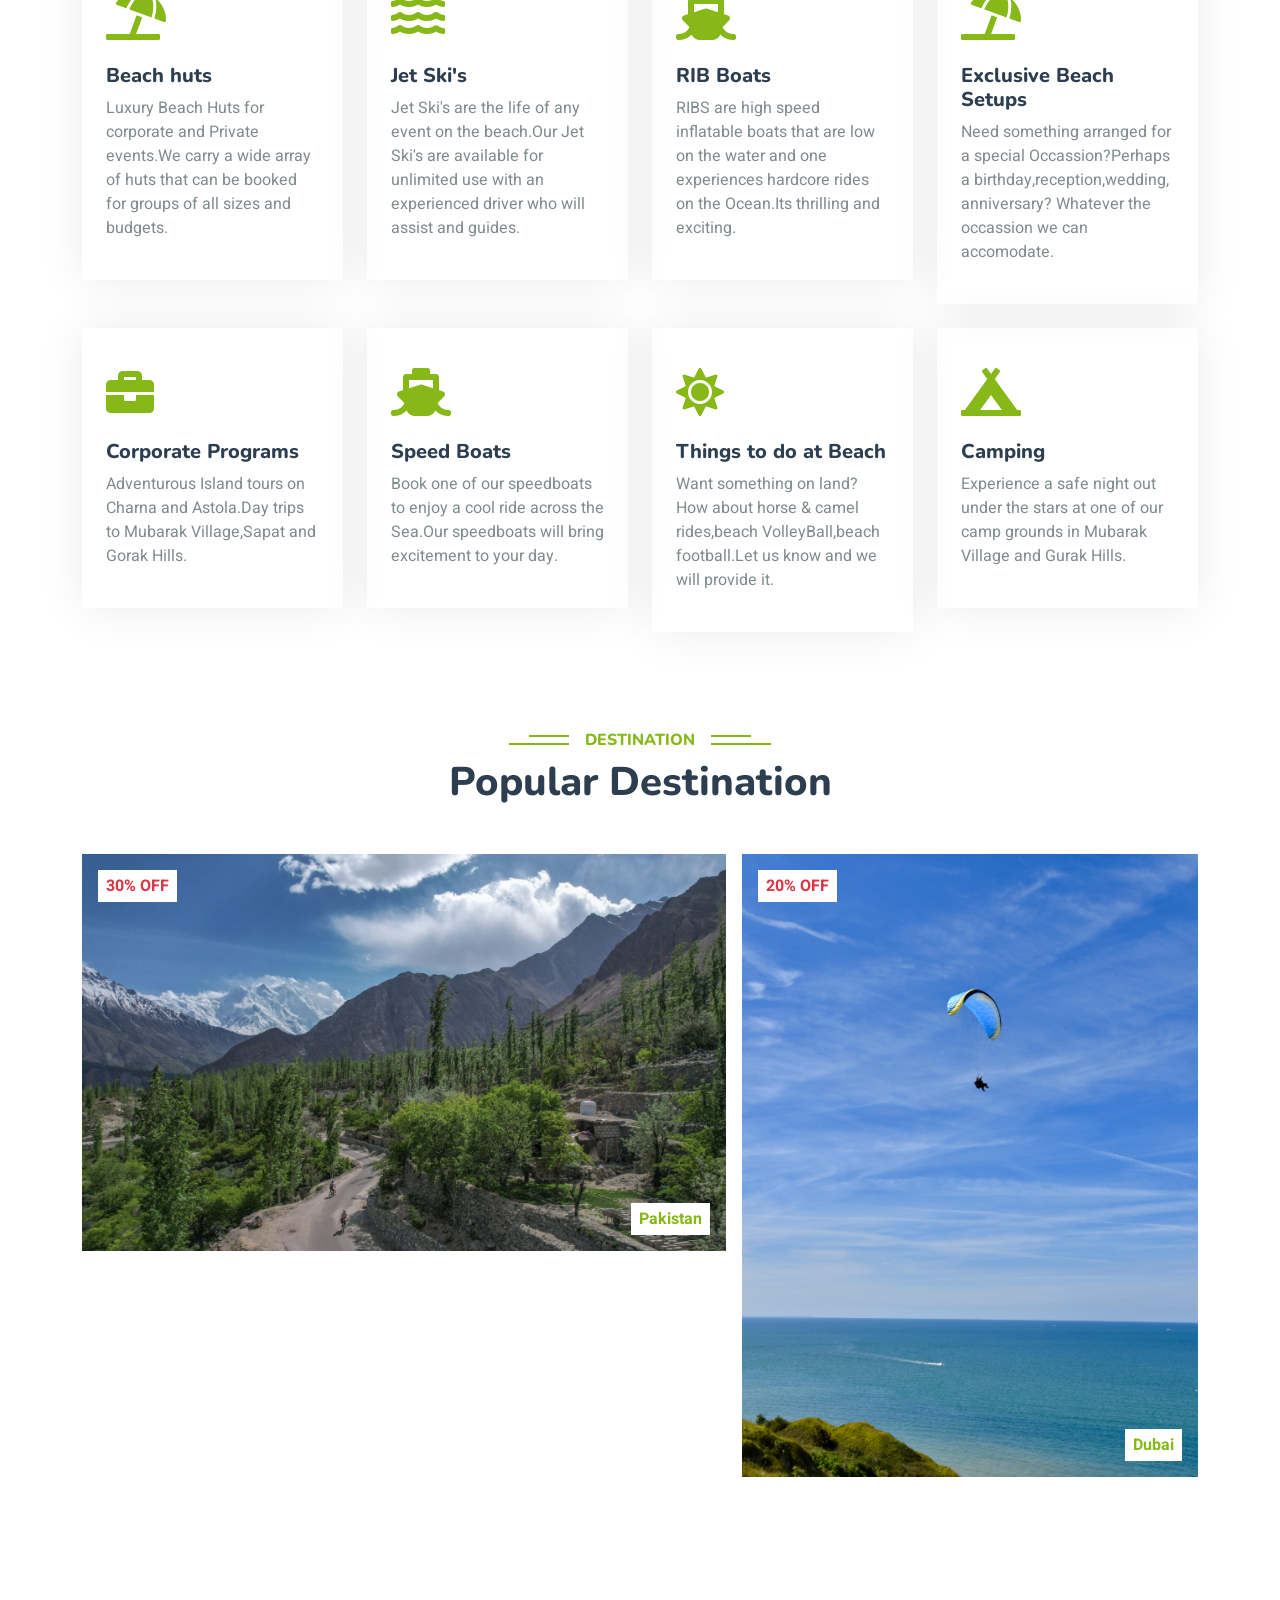
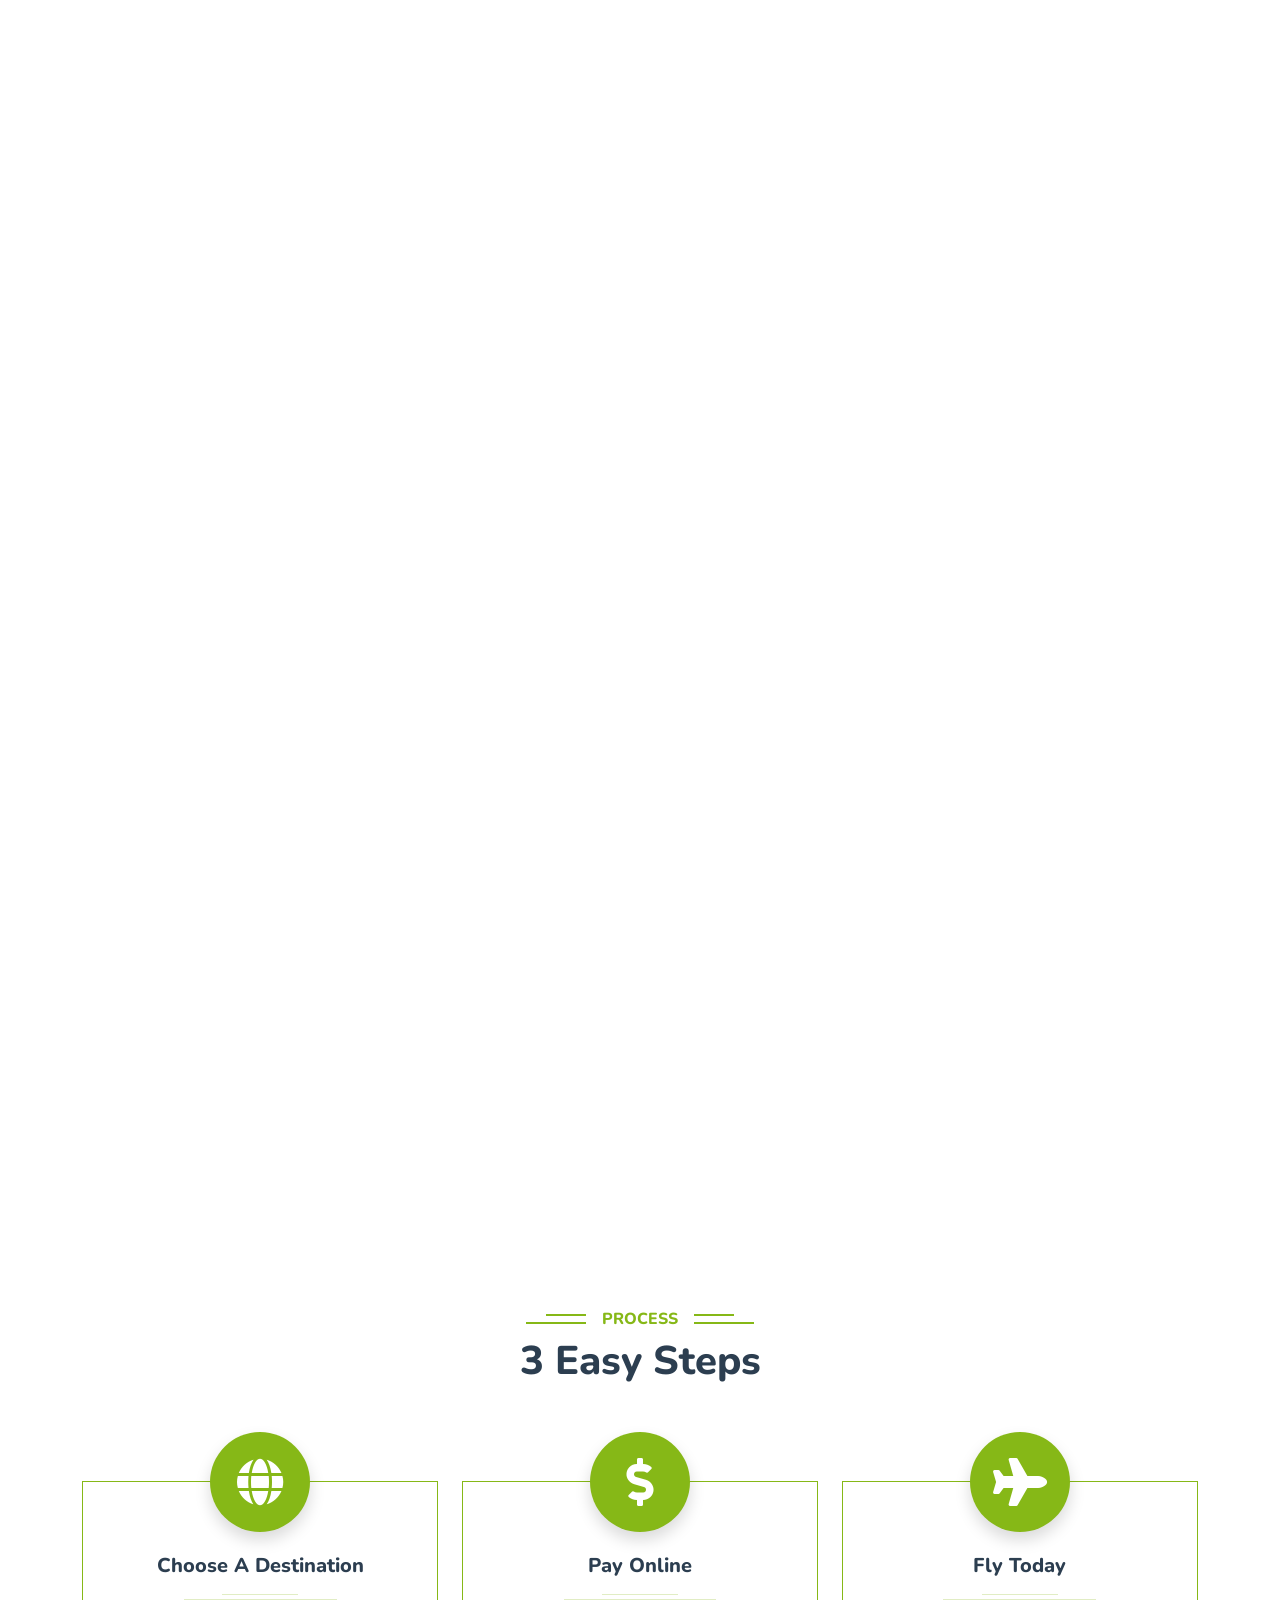
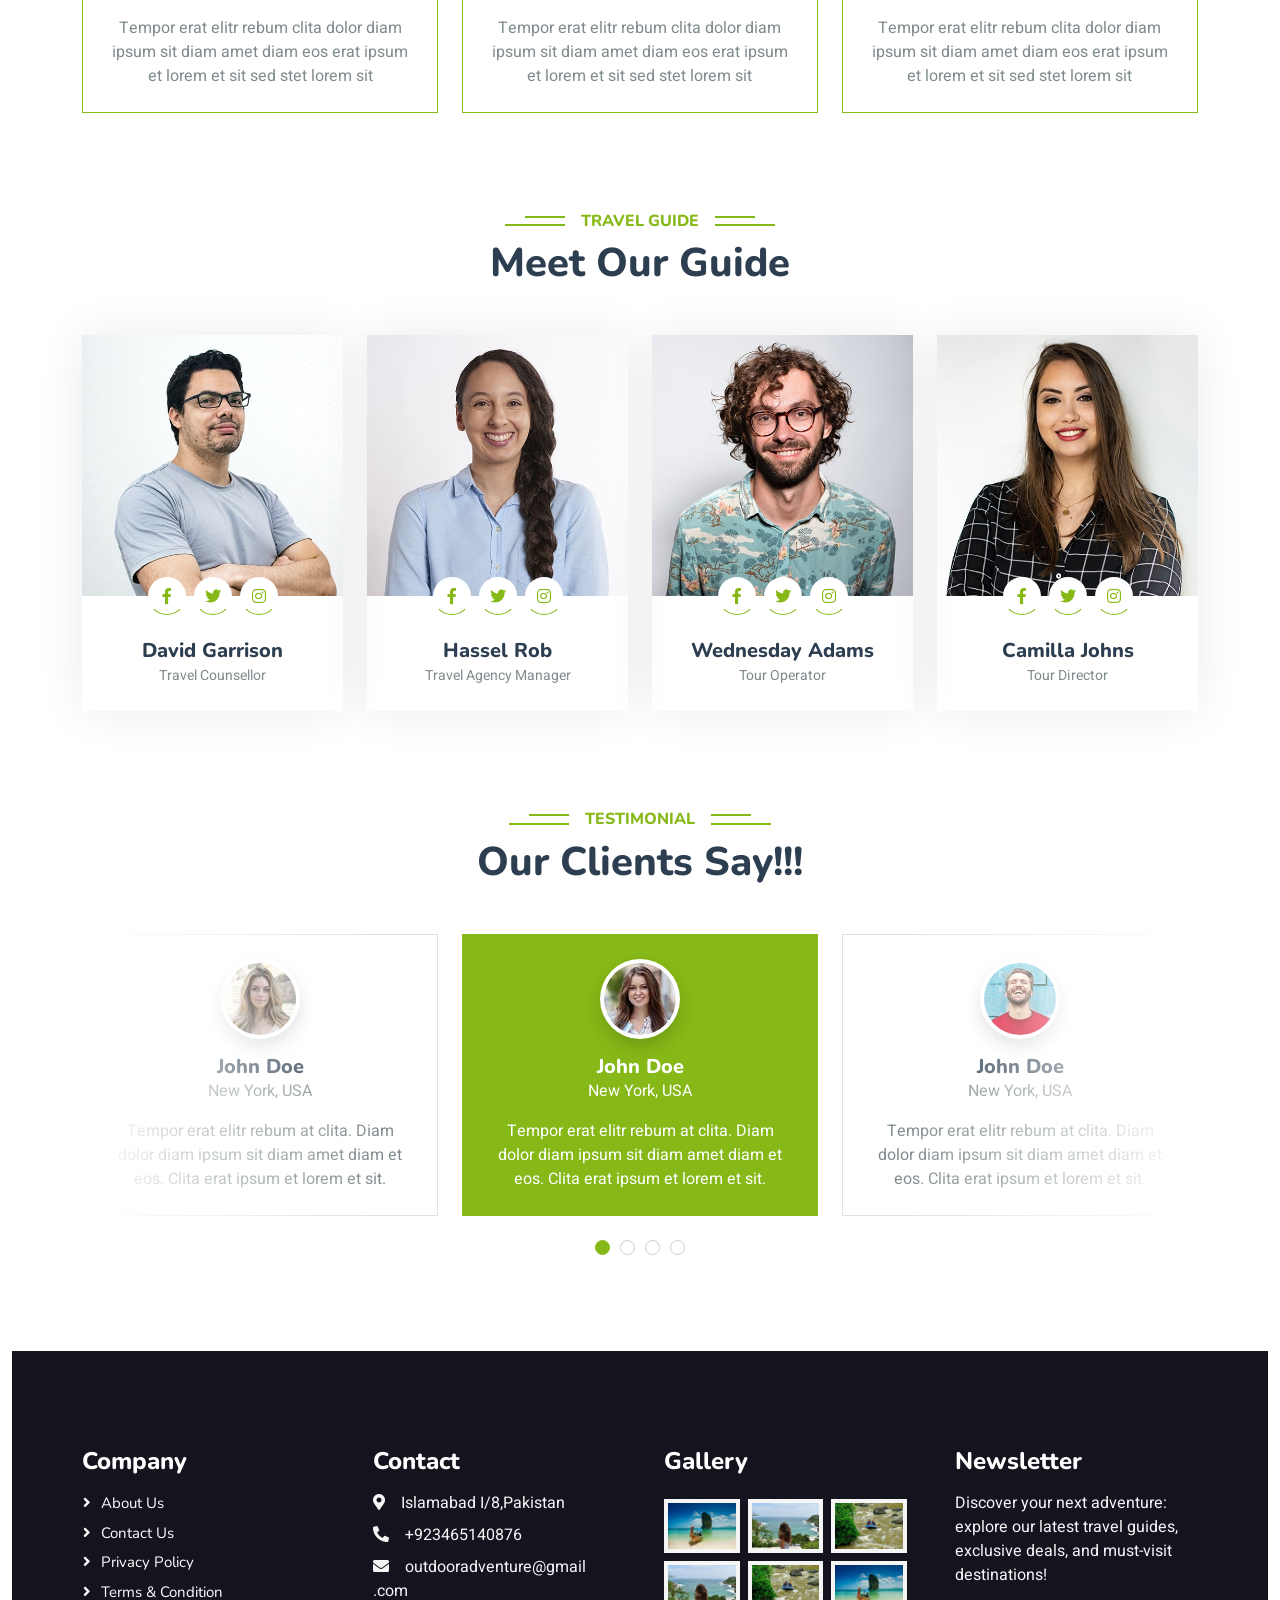
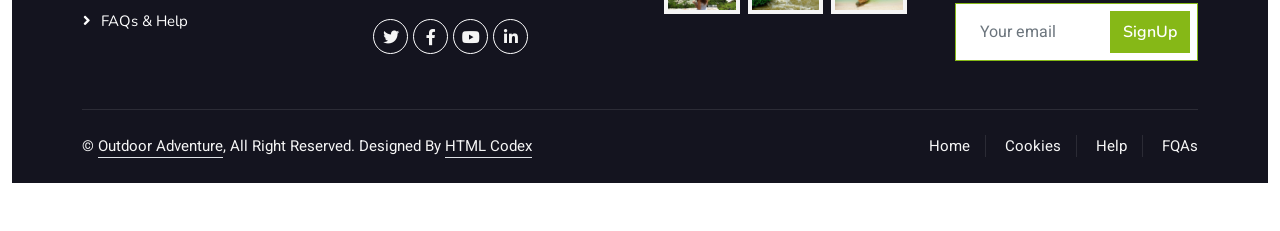
==== commit fefa9b82: "Registration.html, Registrationcss changes in these both pages" ====
--- a/index.html
+++ b/index.html
@@ -96,7 +96,7 @@
                     </div>
                     <a href="contact.html" class="nav-item nav-link">Contact</a>
                 </div>
-                <a href="" class="btn btn-primary rounded-pill py-2 px-4">Register</a>
+                <a href="Register.html" class="btn btn-primary rounded-pill py-2 px-4">Register</a>
             </div>
         </nav>
 
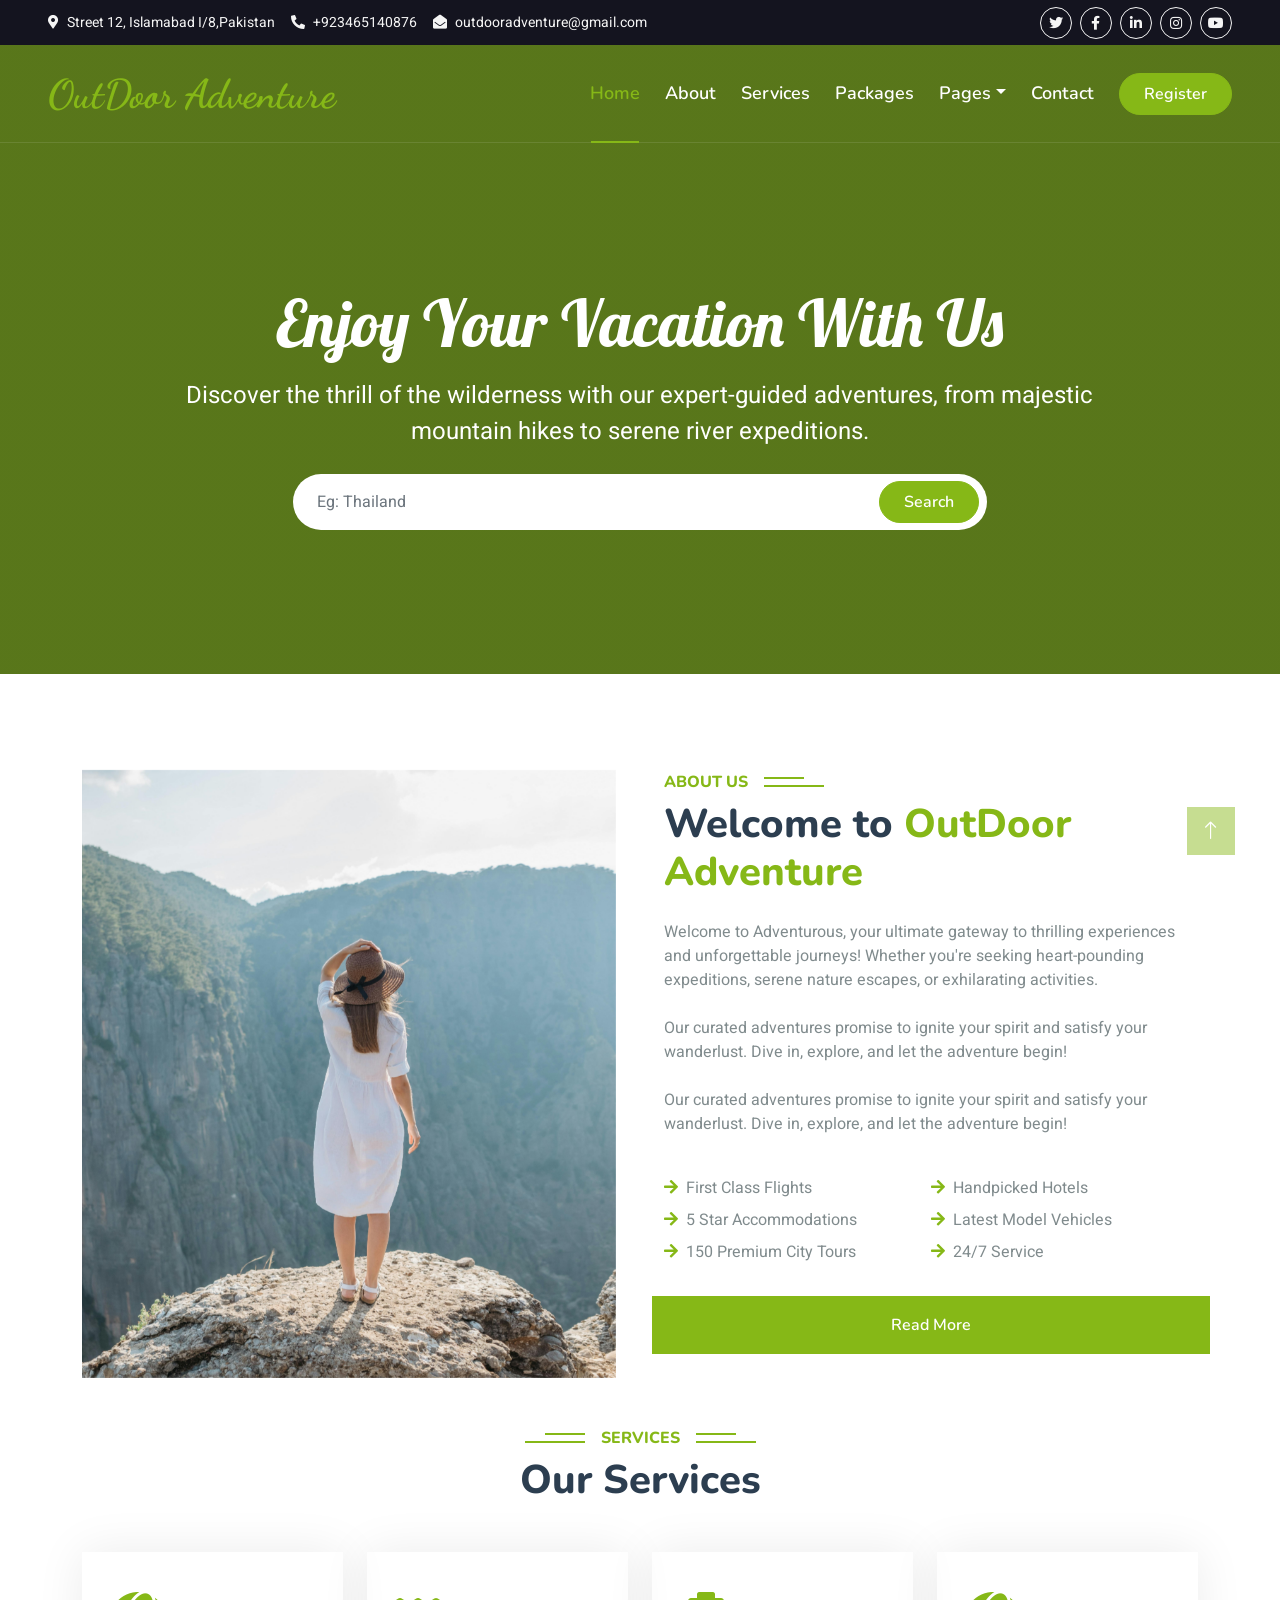
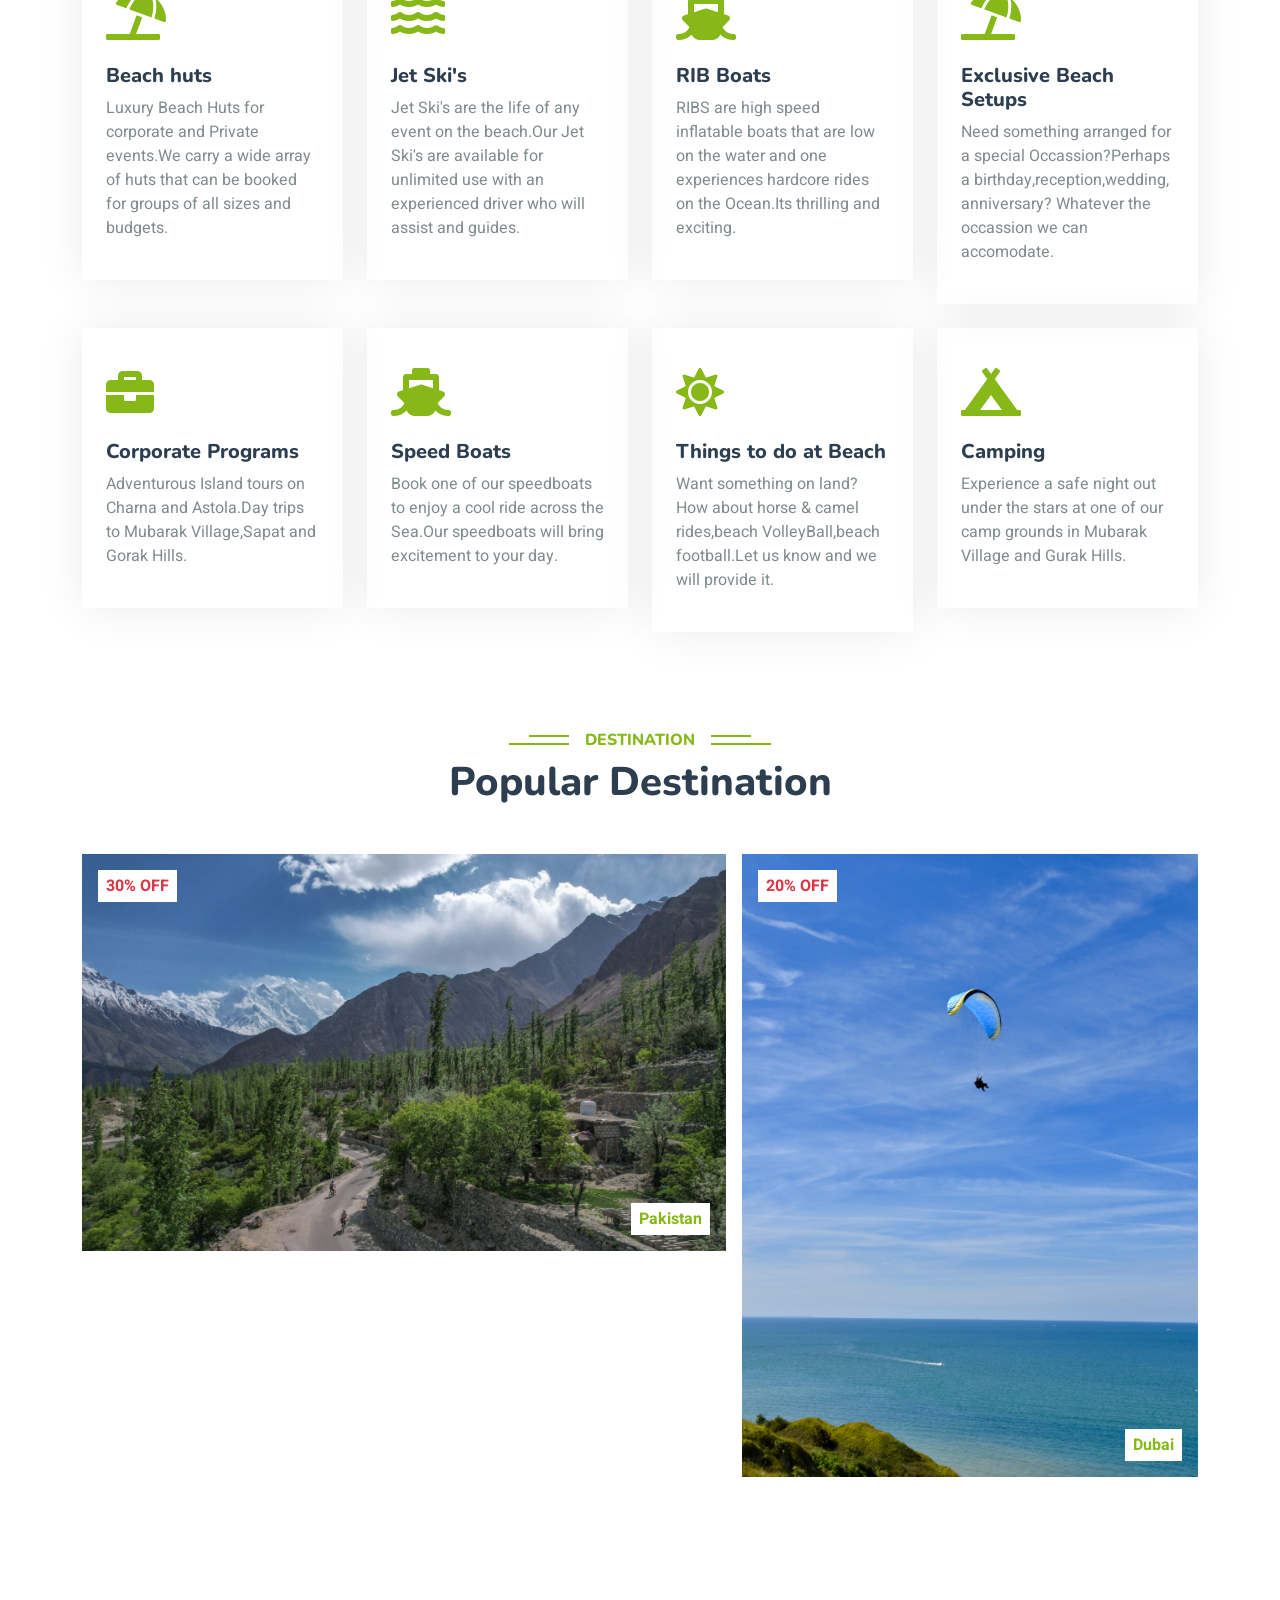
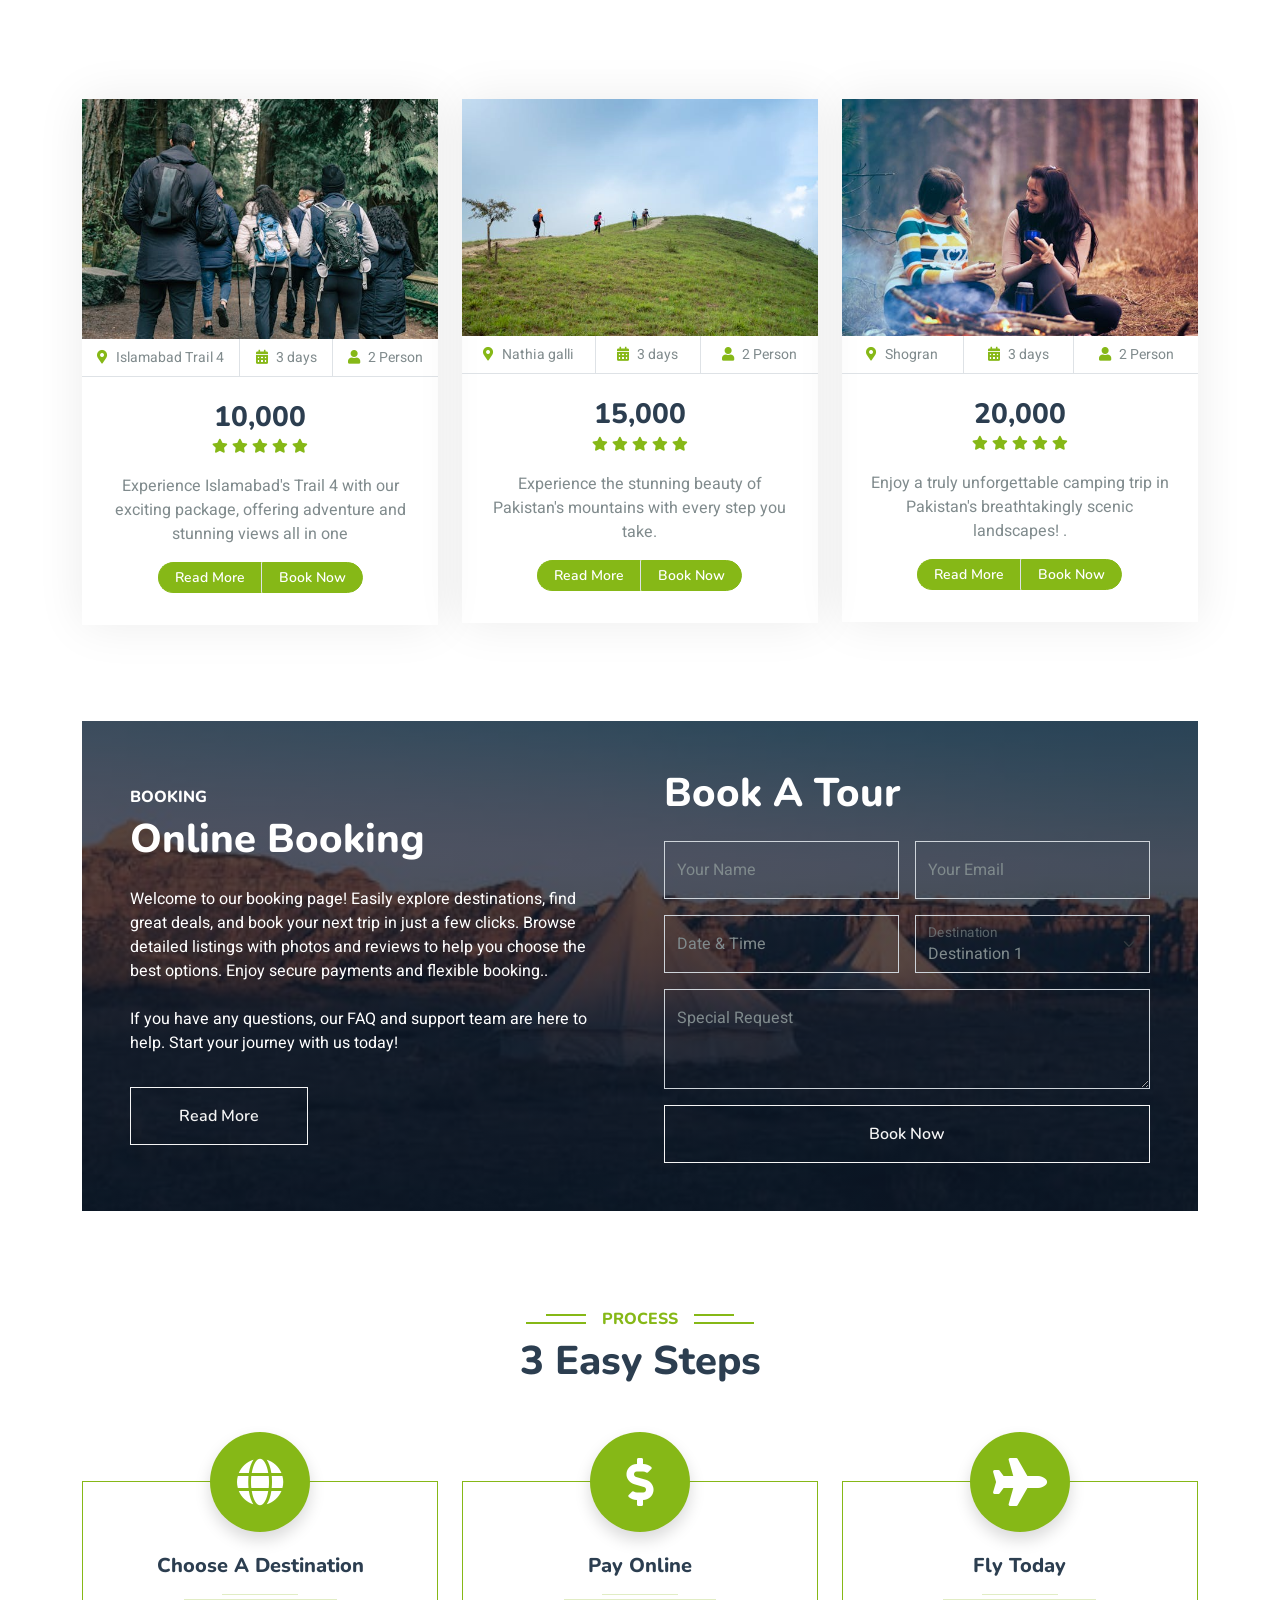
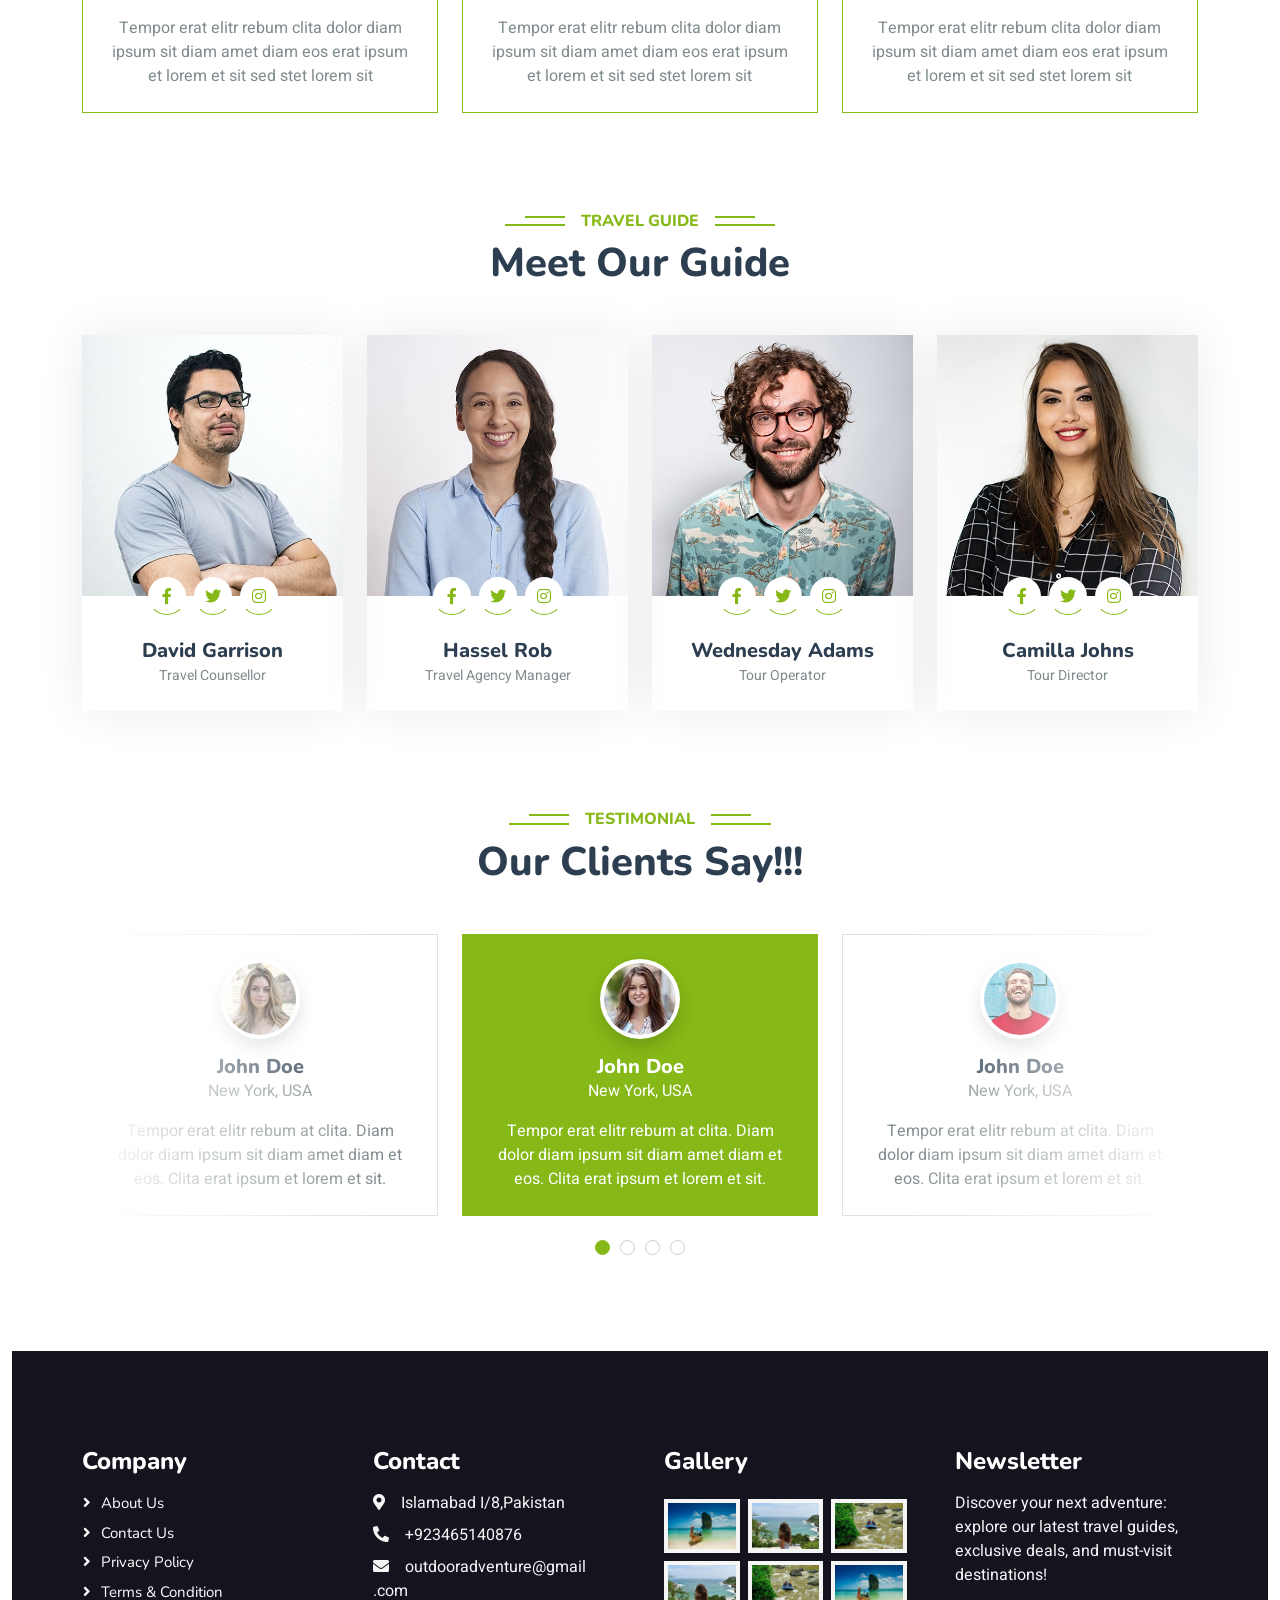
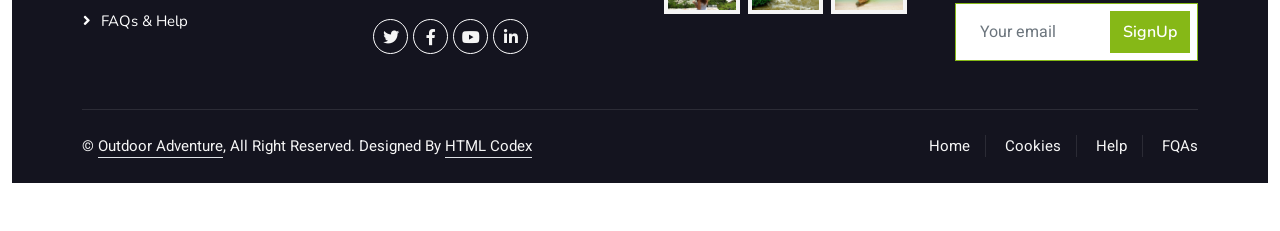
==== commit 5e218441: "index.html" ====
--- a/index.html
+++ b/index.html
@@ -96,7 +96,7 @@
                     </div>
                     <a href="contact.html" class="nav-item nav-link">Contact</a>
                 </div>
-                <a href="Register.html" class="btn btn-primary rounded-pill py-2 px-4">Register</a>
+                <a href="./Register.html" class="btn btn-primary rounded-pill py-2 px-4">Register</a>
             </div>
         </nav>
 
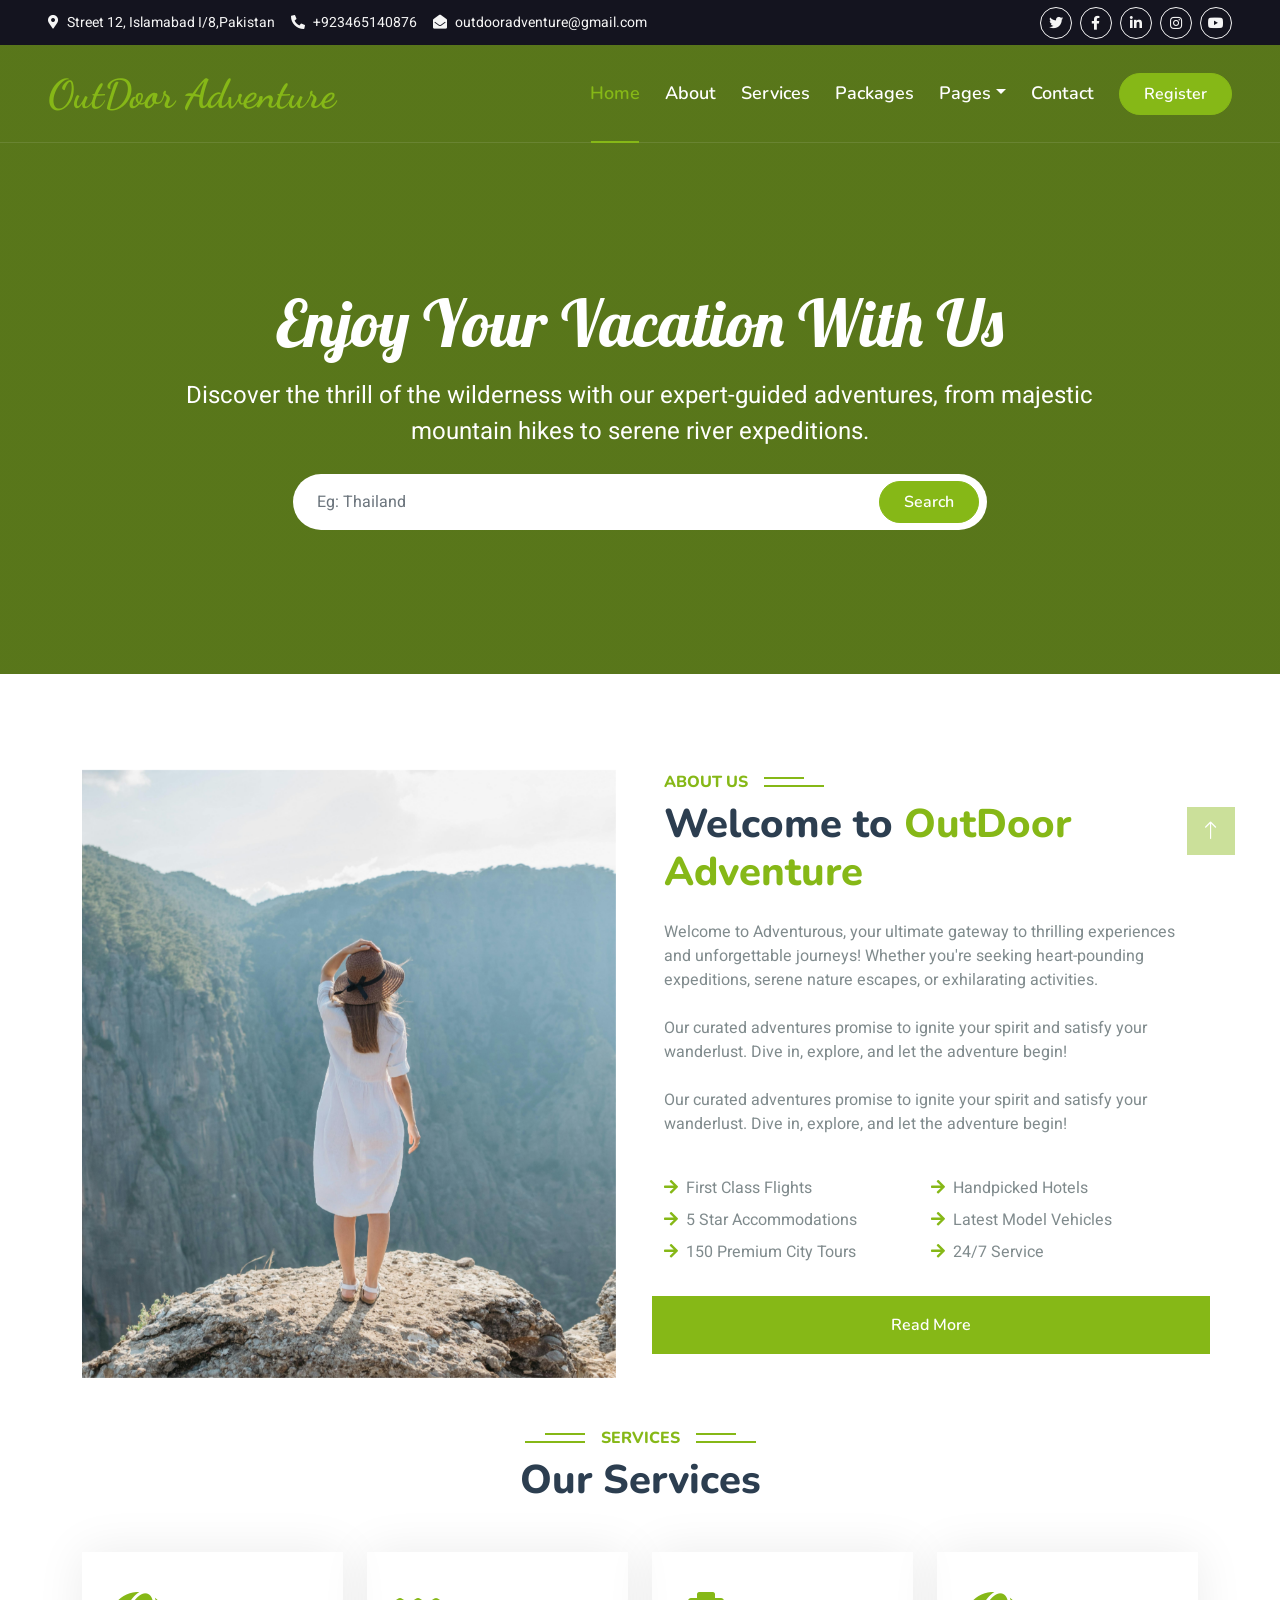
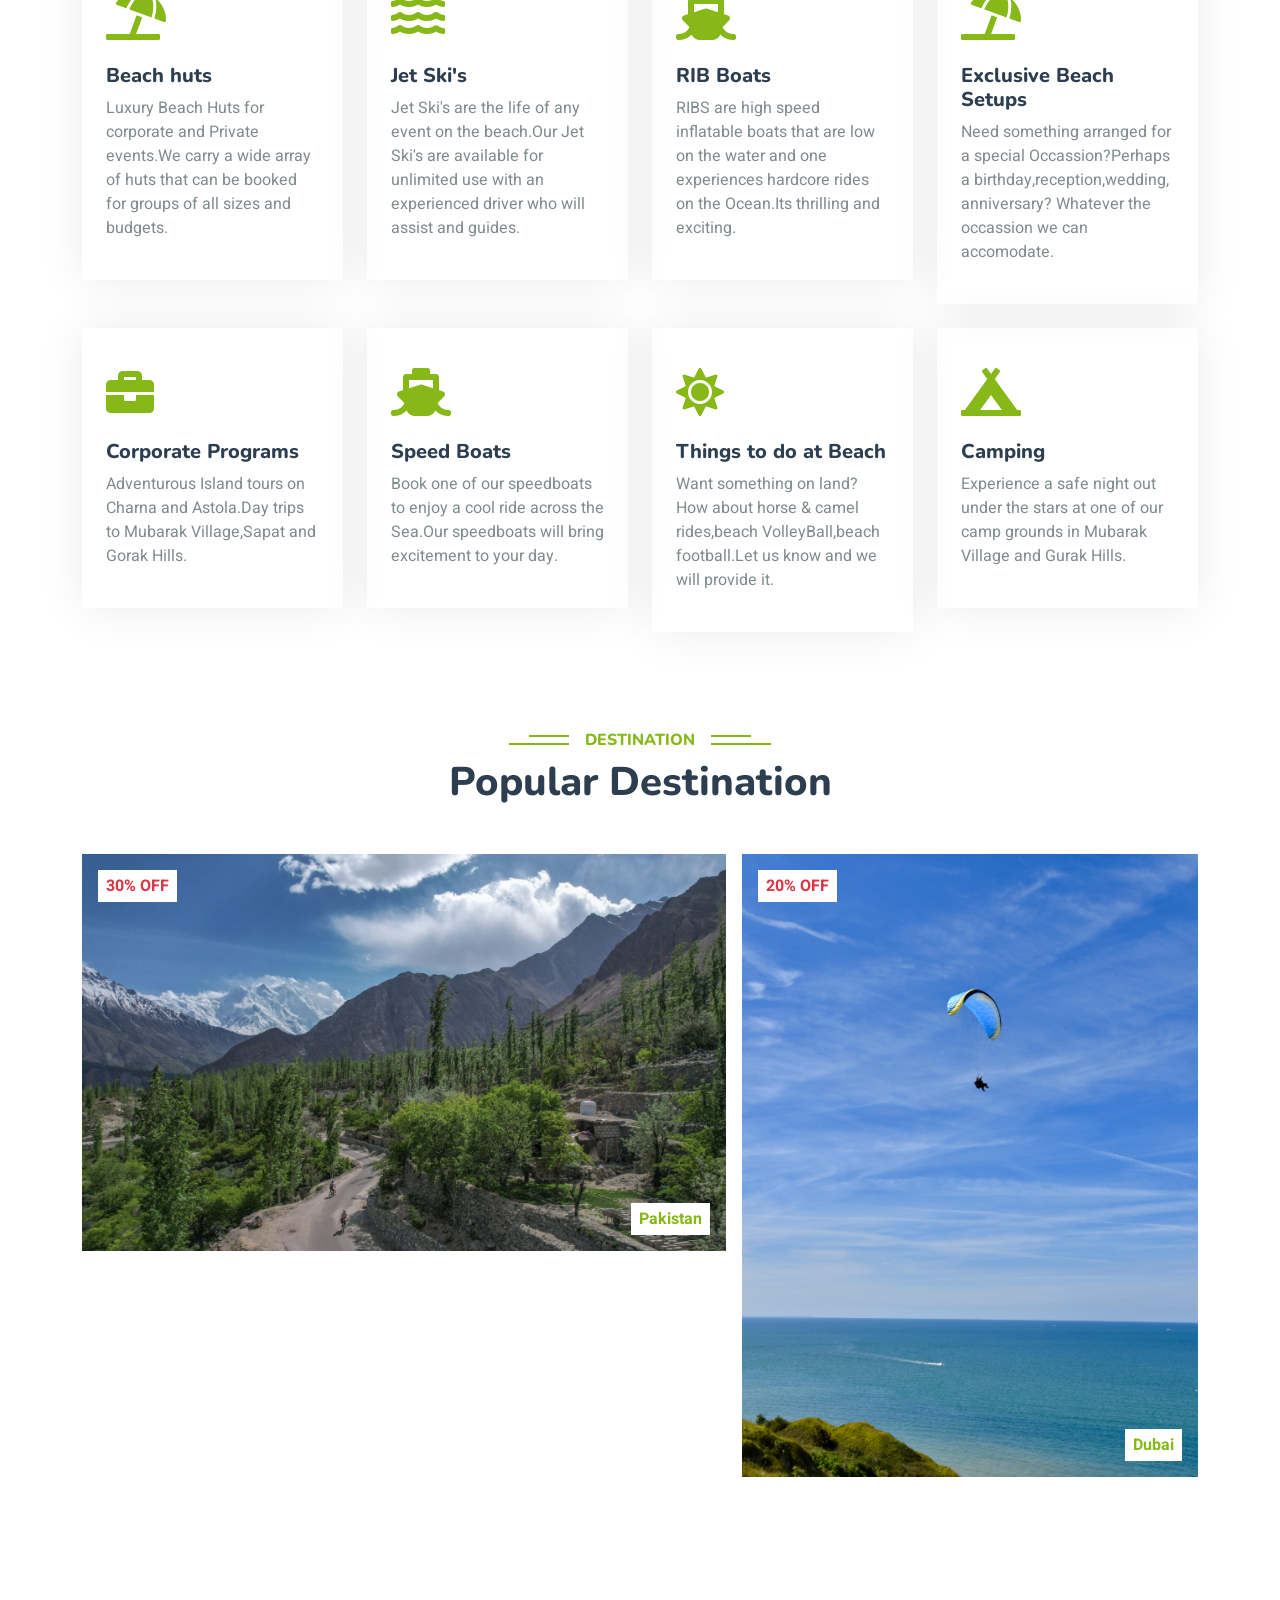
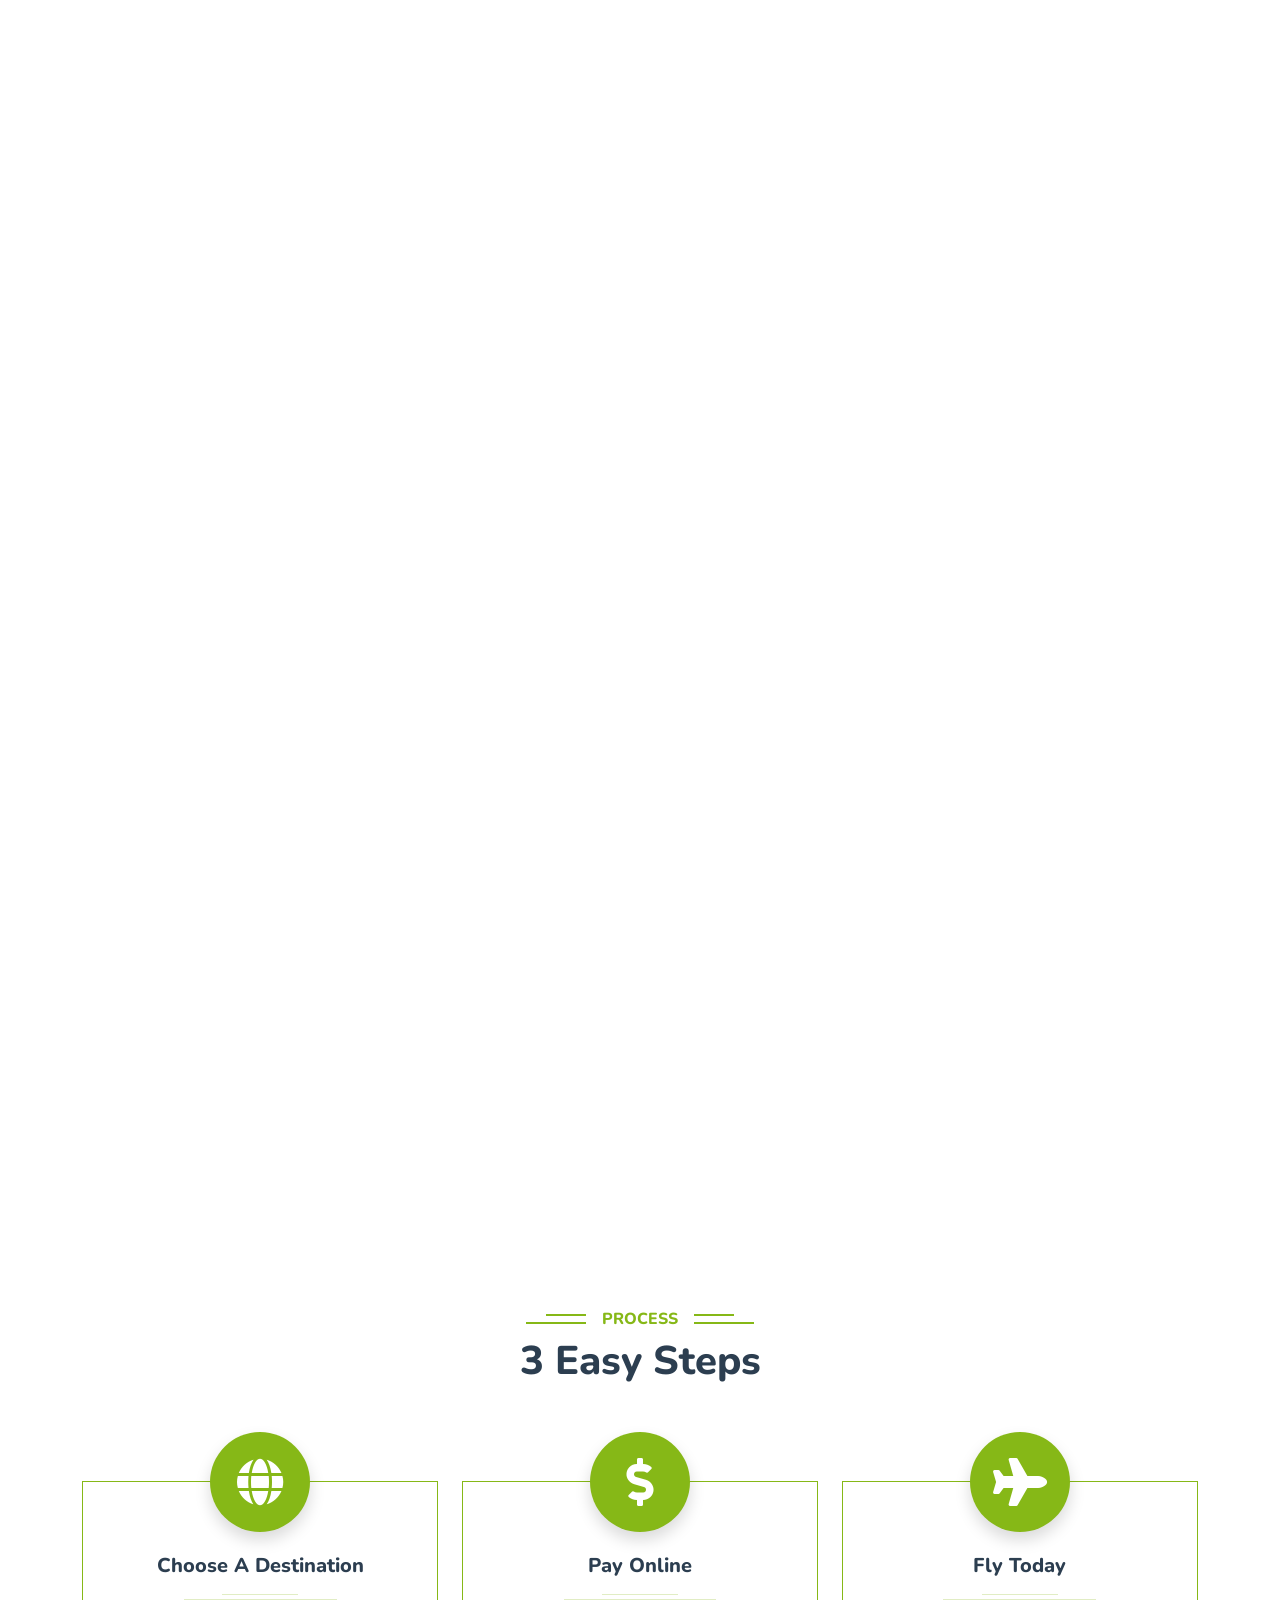
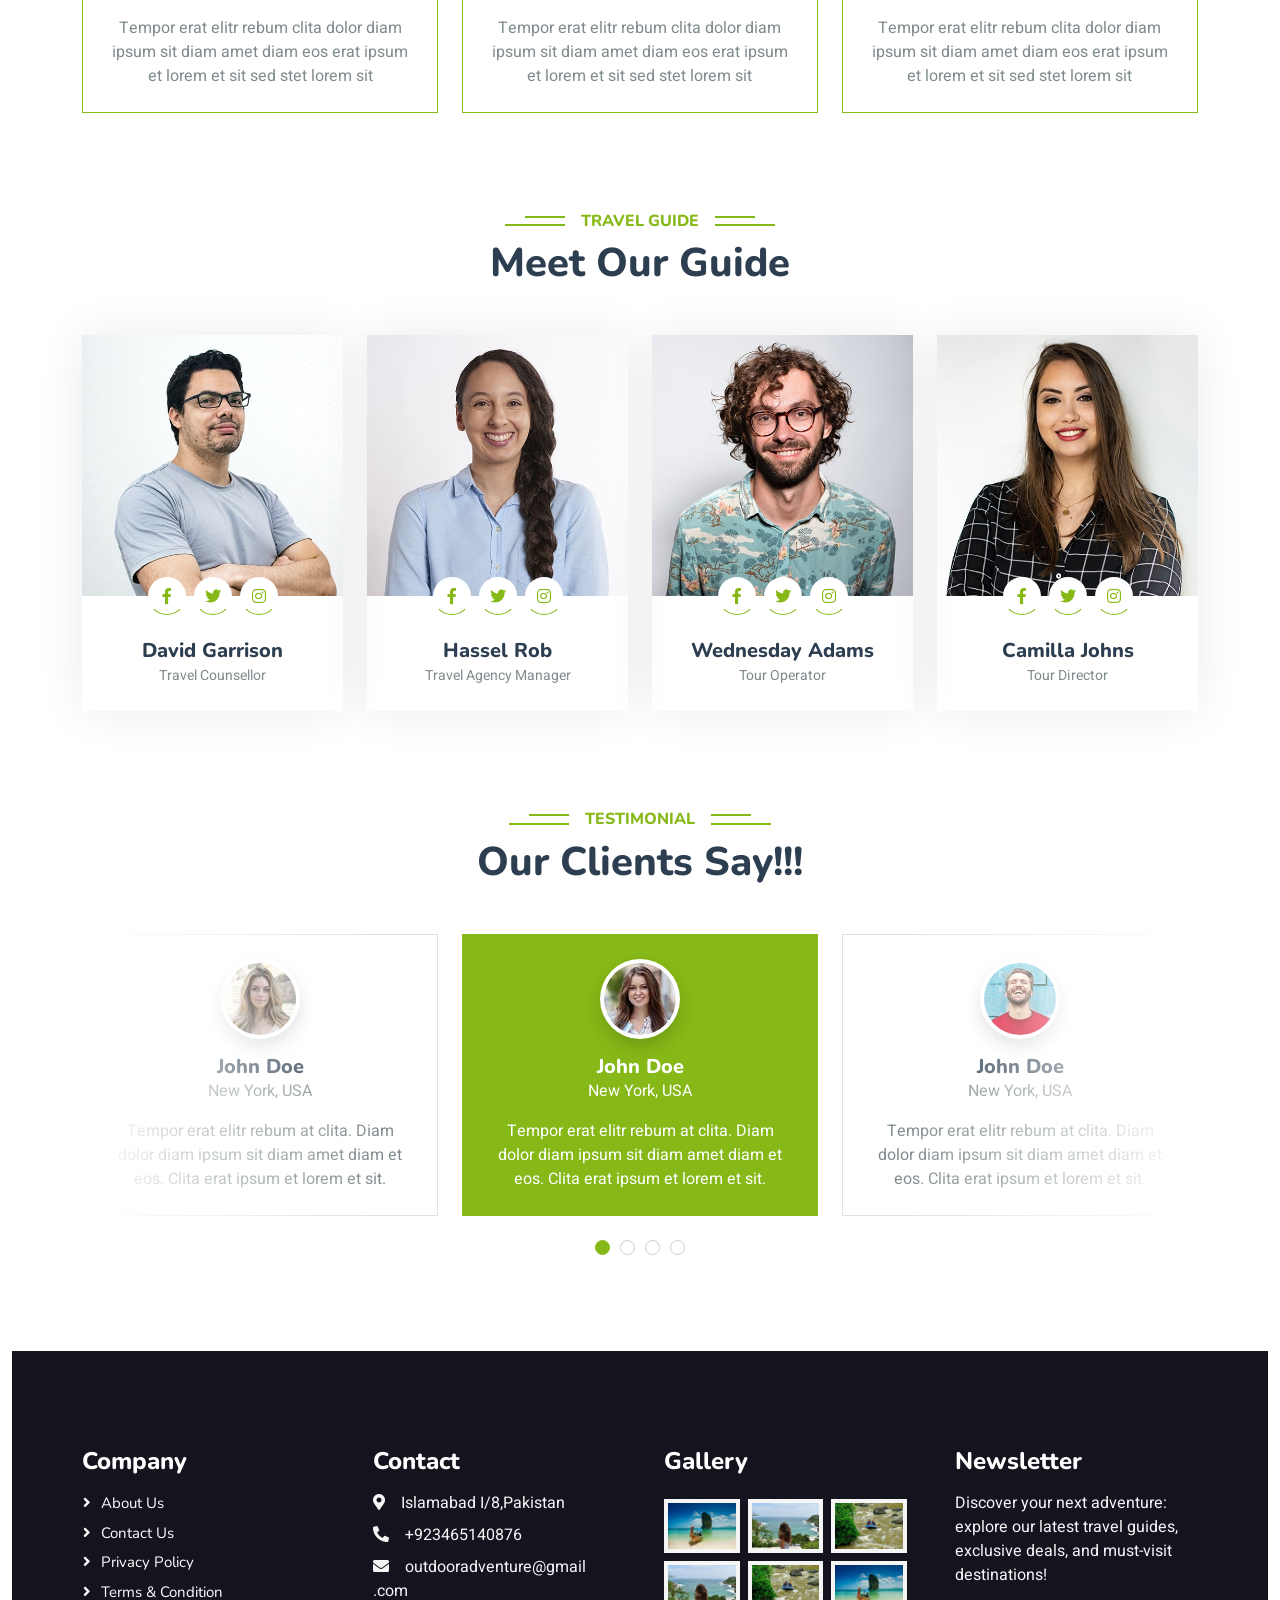
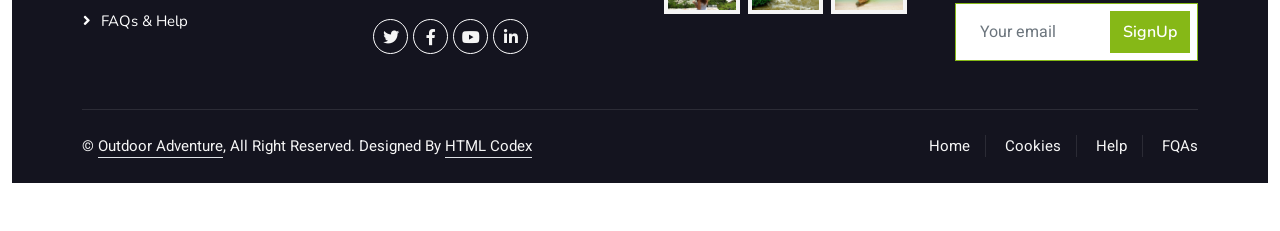
==== commit 8def61c4: "all pages" ====
--- a/index.html
+++ b/index.html
@@ -96,7 +96,7 @@
                     </div>
                     <a href="contact.html" class="nav-item nav-link">Contact</a>
                 </div>
-                <a href="./Register.html" class="btn btn-primary rounded-pill py-2 px-4">Register</a>
+                <a href="./Register.html" class="btn btn-primary rounded-pill py-2 px-4" >Register</a>
             </div>
         </nav>
 
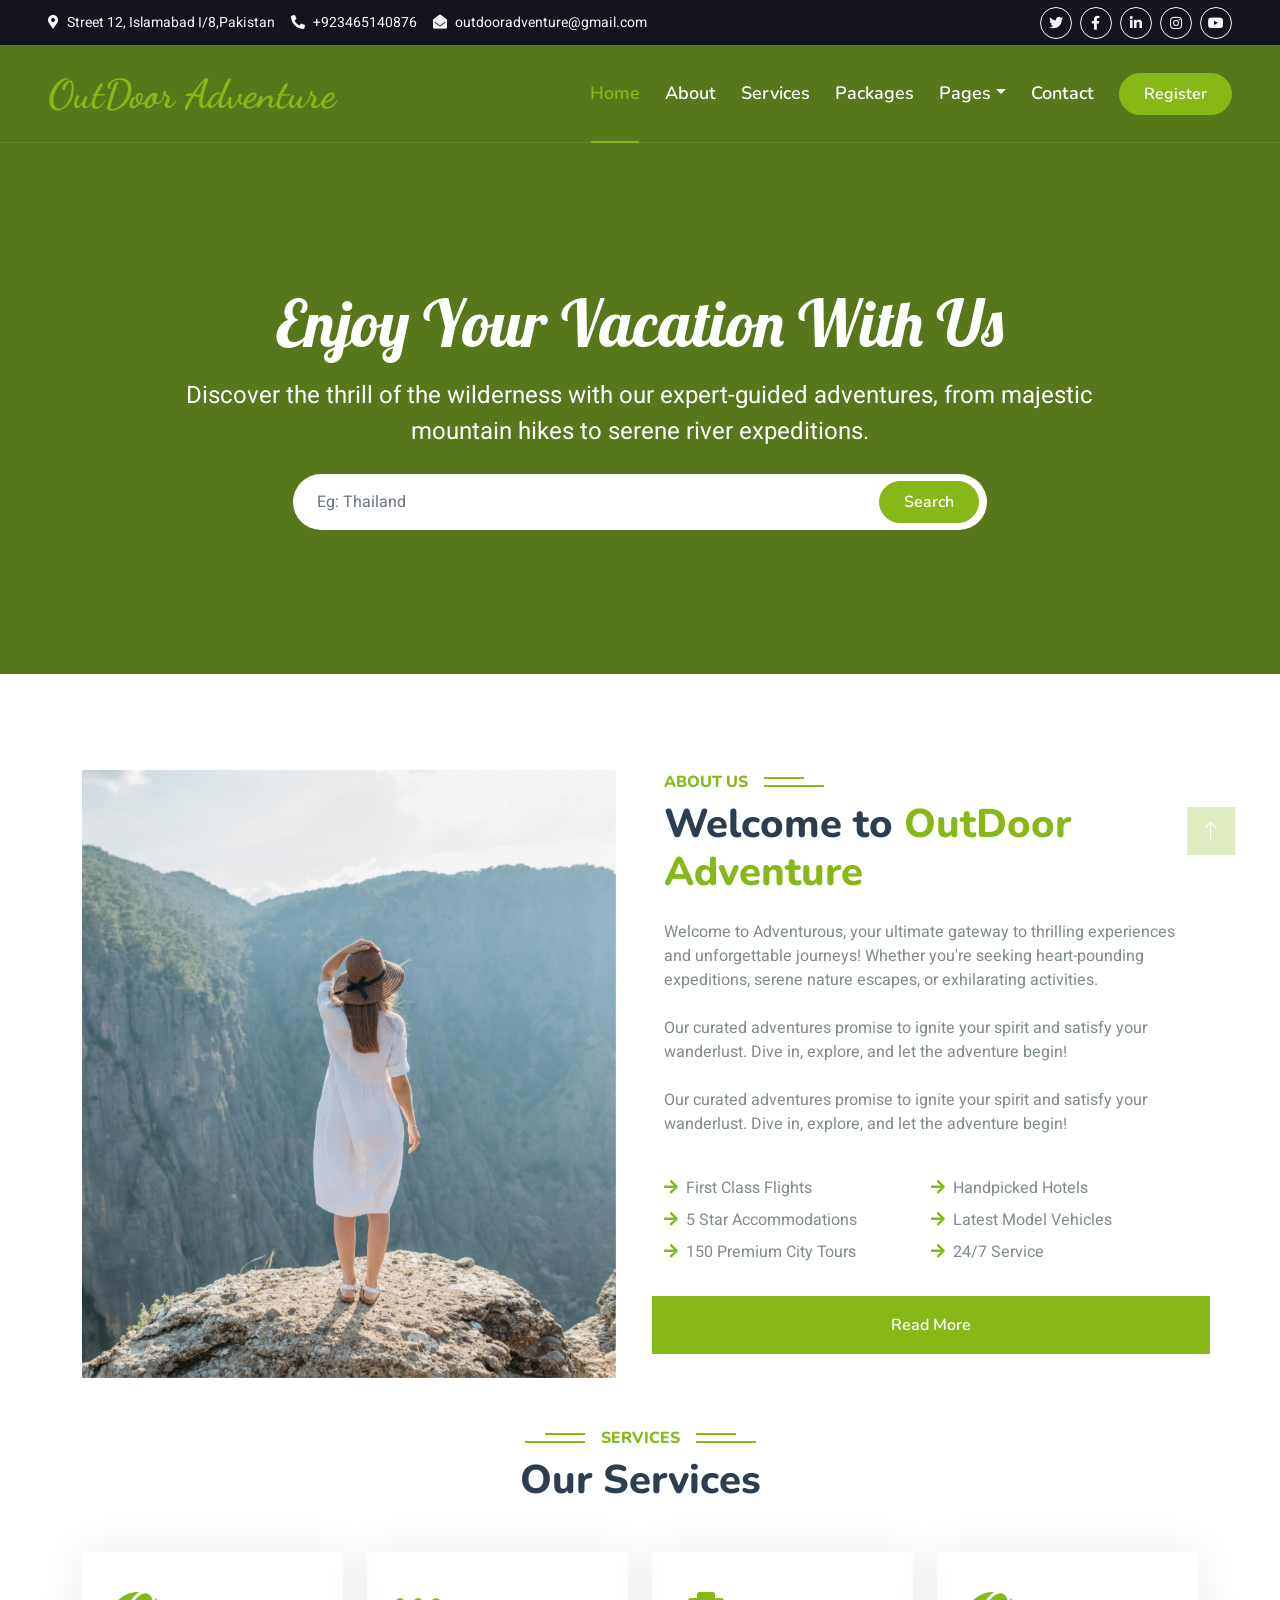
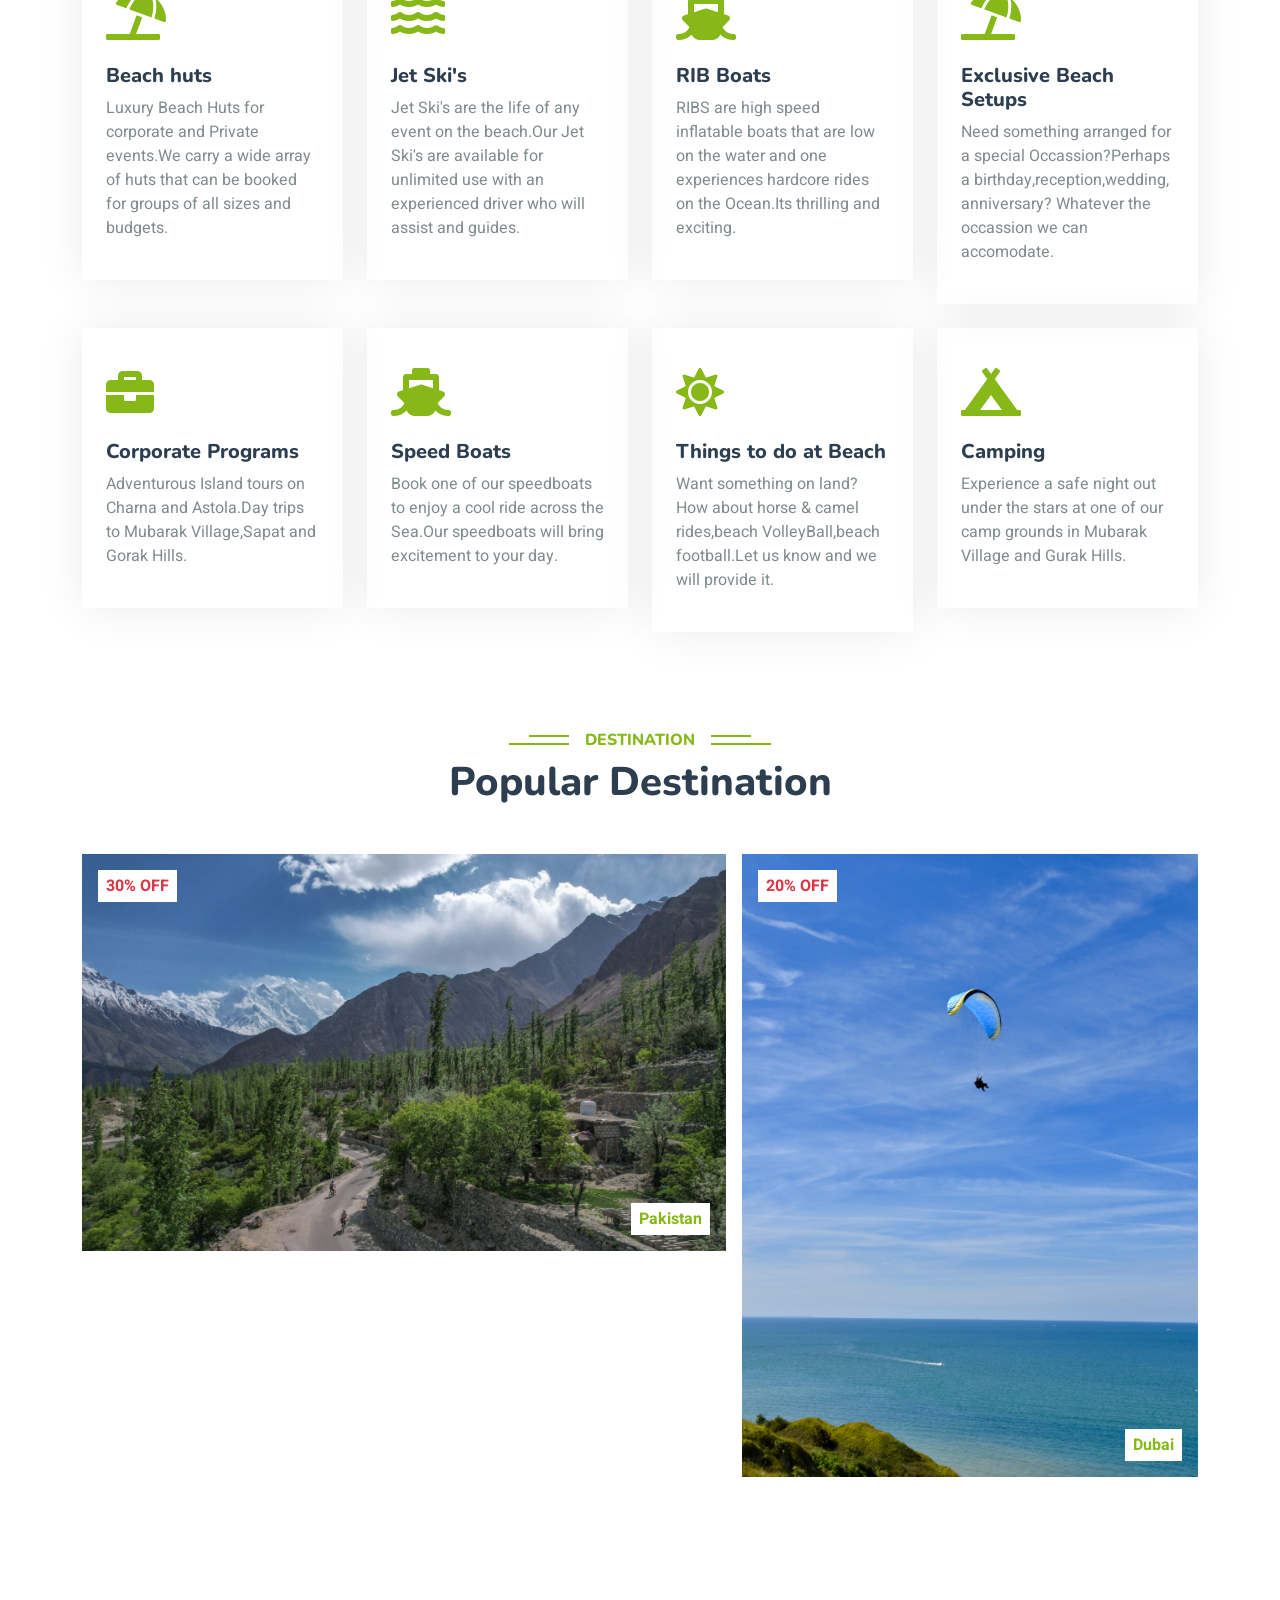
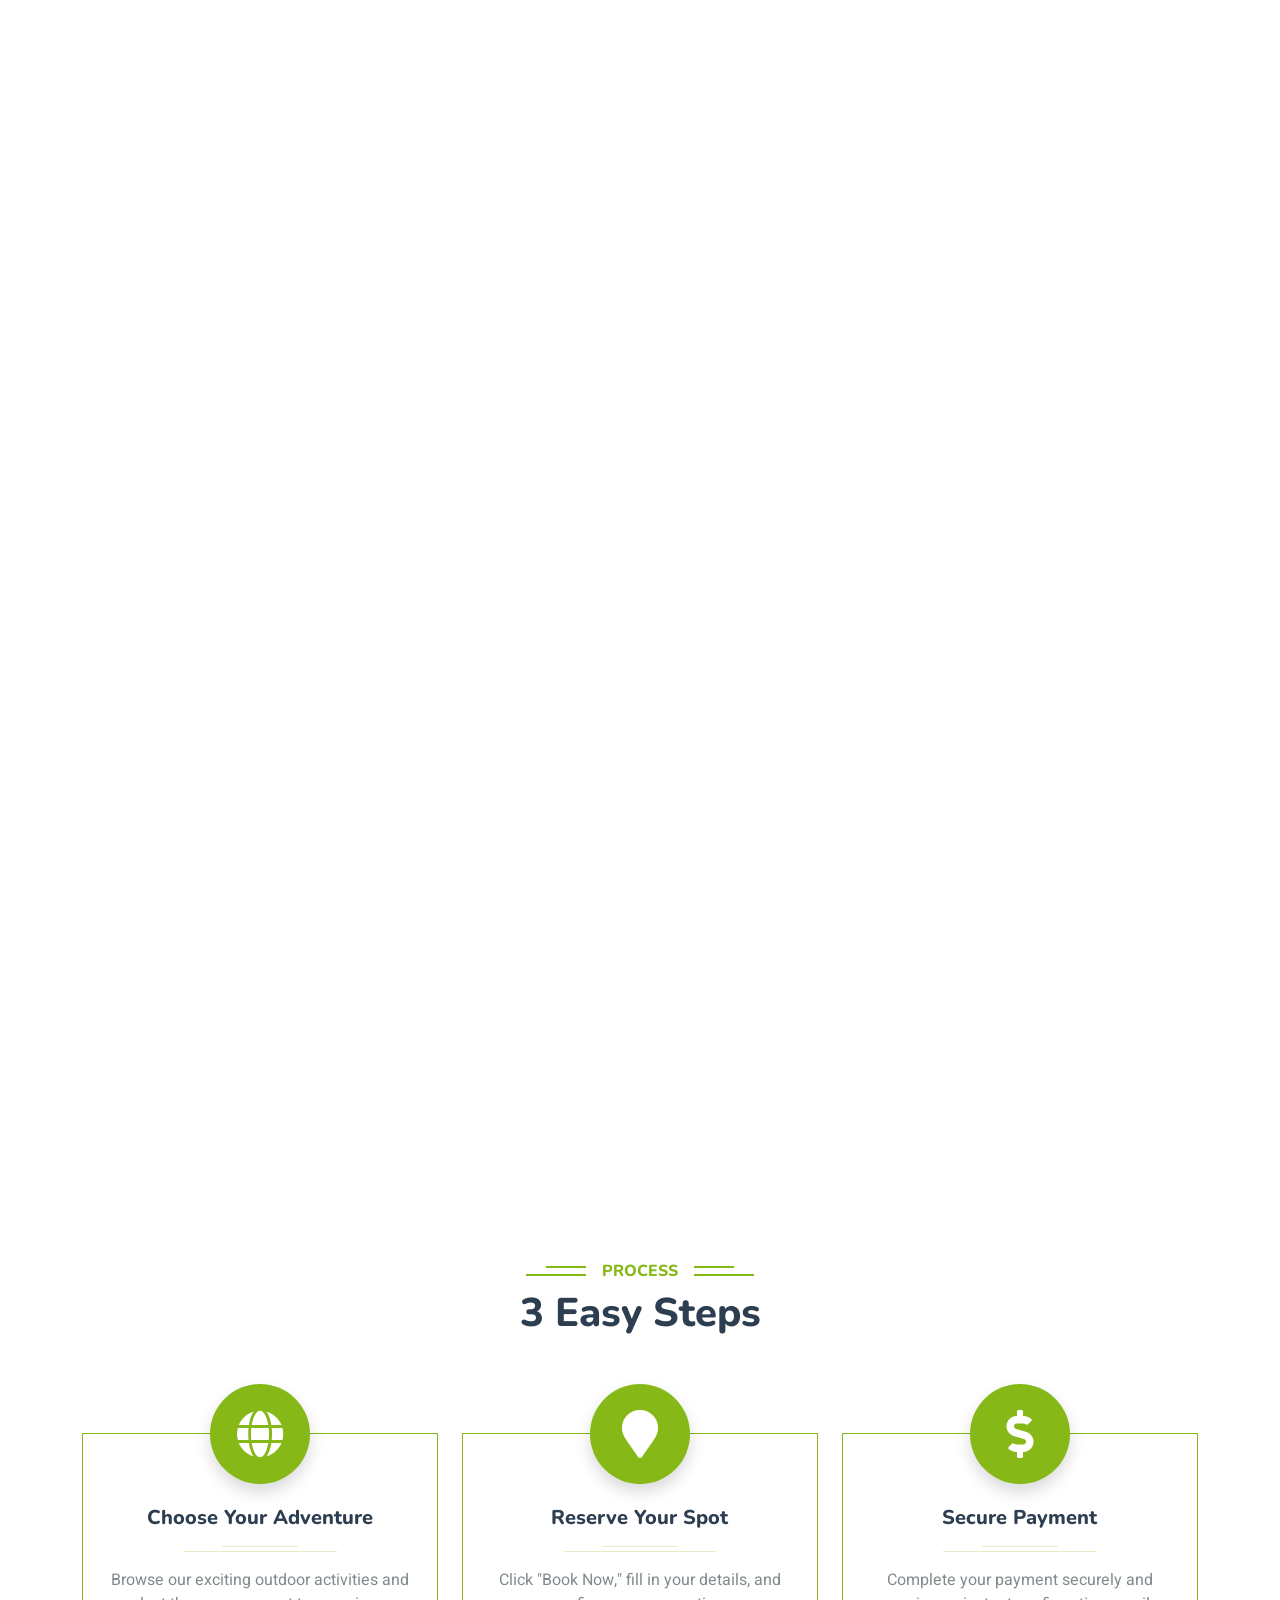
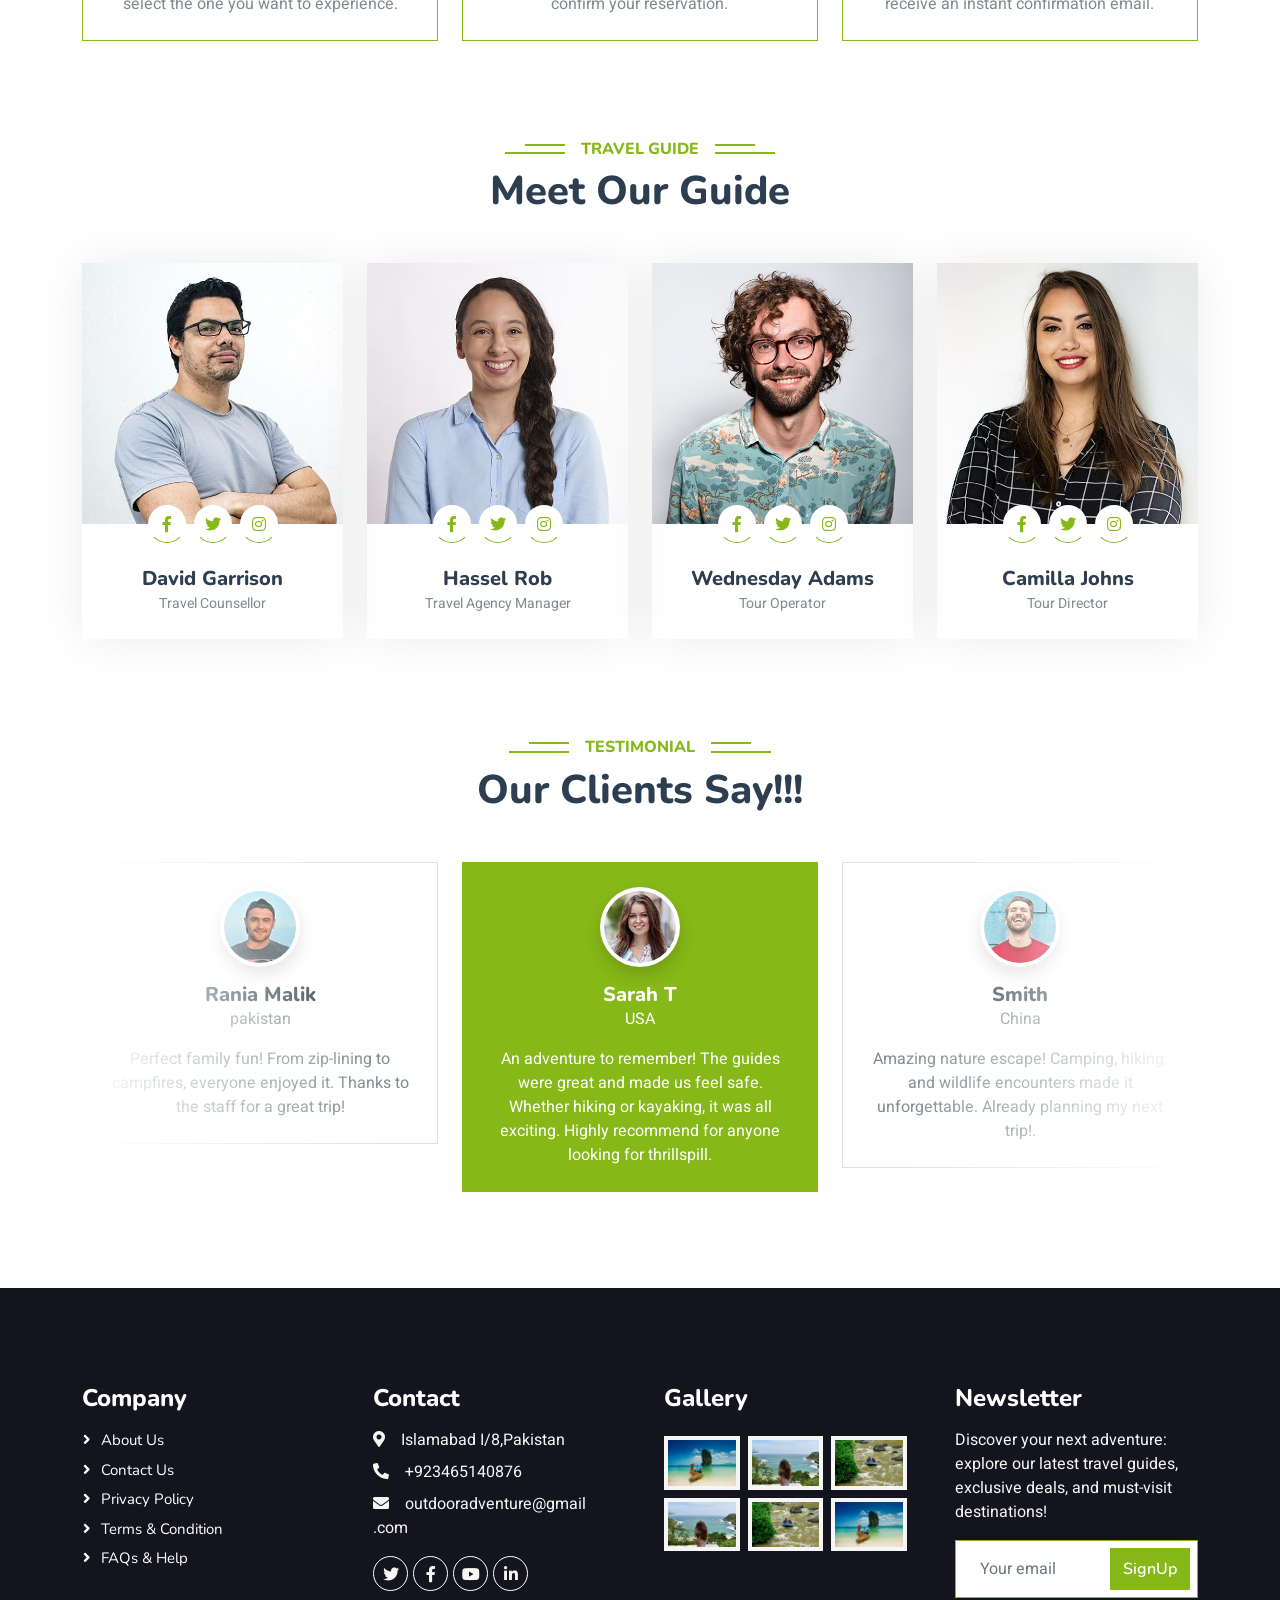
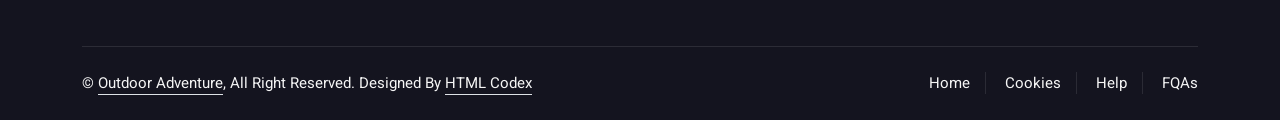
==== commit 45269415: "Merge branch 'master' of https://github.com/Laiba-Bibi/Web-Project" ====
--- a/index.html
+++ b/index.html
@@ -397,7 +397,7 @@
 
     <!-- Booking Start -->
     <div class="container-xxl py-5 wow fadeInUp" data-wow-delay="0.1s">
-        <div class="container">
+        <div class="container" style="background: linear-gradient(rgba(20, 20, 31, .4), rgba(20, 20, 31, .4)), url(../Web-Project/img/pexels-photo-1450066.jpeg);>
             <div class="booking p-5">
                 <div class="row g-5 align-items-center">
                     <div class="col-md-6 text-white">
@@ -471,32 +471,34 @@
                         <div class="d-inline-flex align-items-center justify-content-center bg-primary rounded-circle position-absolute top-0 start-50 translate-middle shadow" style="width: 100px; height: 100px;">
                             <i class="fa fa-globe fa-3x text-white"></i>
                         </div>
-                        <h5 class="mt-4">Choose A Destination</h5>
+                        <h5 class="mt-4">Choose Your Adventure</h5>
                         <hr class="w-25 mx-auto bg-primary mb-1">
                         <hr class="w-50 mx-auto bg-primary mt-0">
-                        <p class="mb-0">Tempor erat elitr rebum clita dolor diam ipsum sit diam amet diam eos erat ipsum et lorem et sit sed stet lorem sit</p>
+                        <p class="mb-0">Browse our exciting outdoor activities and select the one you want to experience.</p>
                     </div>
                 </div>
                 <div class="col-lg-4 col-sm-6 text-center pt-4 wow fadeInUp" data-wow-delay="0.3s">
                     <div class="position-relative border border-primary pt-5 pb-4 px-4">
                         <div class="d-inline-flex align-items-center justify-content-center bg-primary rounded-circle position-absolute top-0 start-50 translate-middle shadow" style="width: 100px; height: 100px;">
-                            <i class="fa fa-dollar-sign fa-3x text-white"></i>
-                        </div>
-                        <h5 class="mt-4">Pay Online</h5>
+                            <i class="fa fa-map-marker  fa-3x text-white"></i>
+                        </div>
+                        <h5 class="mt-4">Reserve Your Spot</h5>
                         <hr class="w-25 mx-auto bg-primary mb-1">
                         <hr class="w-50 mx-auto bg-primary mt-0">
-                        <p class="mb-0">Tempor erat elitr rebum clita dolor diam ipsum sit diam amet diam eos erat ipsum et lorem et sit sed stet lorem sit</p>
+                        <p class="mb-0">Click "Book Now," fill in your details, and confirm your reservation.
+                        </p>
                     </div>
                 </div>
                 <div class="col-lg-4 col-sm-6 text-center pt-4 wow fadeInUp" data-wow-delay="0.5s">
                     <div class="position-relative border border-primary pt-5 pb-4 px-4">
                         <div class="d-inline-flex align-items-center justify-content-center bg-primary rounded-circle position-absolute top-0 start-50 translate-middle shadow" style="width: 100px; height: 100px;">
-                            <i class="fa fa-plane fa-3x text-white"></i>
-                        </div>
-                        <h5 class="mt-4">Fly Today</h5>
+                            <i class="fa fa-dollar-sign fa-3x text-white"></i>
+                        </div>
+                        <h5 class="mt-4">Secure Payment</h5>
                         <hr class="w-25 mx-auto bg-primary mb-1">
                         <hr class="w-50 mx-auto bg-primary mt-0">
-                        <p class="mb-0">Tempor erat elitr rebum clita dolor diam ipsum sit diam amet diam eos erat ipsum et lorem et sit sed stet lorem sit</p>
+                        <p class="mb-0">Complete your payment securely and receive an instant confirmation email.
+                        </p>
                     </div>
                 </div>
             </div>
@@ -593,27 +595,21 @@
             <div class="owl-carousel testimonial-carousel position-relative">
                 <div class="testimonial-item bg-white text-center border p-4">
                     <img class="bg-white rounded-circle shadow p-1 mx-auto mb-3" src="img/testimonial-1.jpg" style="width: 80px; height: 80px;">
-                    <h5 class="mb-0">John Doe</h5>
-                    <p>New York, USA</p>
-                    <p class="mb-0">Tempor erat elitr rebum at clita. Diam dolor diam ipsum sit diam amet diam et eos. Clita erat ipsum et lorem et sit.</p>
+                    <h5 class="mb-0">Sarah T</h5>
+                    <p>USA</p>
+                    <p class="mb-0">An adventure to remember! The guides were great and made us feel safe. Whether hiking or kayaking, it was all exciting. Highly recommend for anyone looking for thrillspill.</p>
                 </div>
                 <div class="testimonial-item bg-white text-center border p-4">
                     <img class="bg-white rounded-circle shadow p-1 mx-auto mb-3" src="img/testimonial-2.jpg" style="width: 80px; height: 80px;">
-                    <h5 class="mb-0">John Doe</h5>
-                    <p>New York, USA</p>
-                    <p class="mt-2 mb-0">Tempor erat elitr rebum at clita. Diam dolor diam ipsum sit diam amet diam et eos. Clita erat ipsum et lorem et sit.</p>
+                    <h5 class="mb-0">Smith</h5>
+                    <p>China</p>
+                    <p class="mt-2 mb-0">Amazing nature escape! Camping, hiking, and wildlife encounters made it unforgettable. Already planning my next trip!.</p>
                 </div>
                 <div class="testimonial-item bg-white text-center border p-4">
                     <img class="bg-white rounded-circle shadow p-1 mx-auto mb-3" src="img/testimonial-3.jpg" style="width: 80px; height: 80px;">
-                    <h5 class="mb-0">John Doe</h5>
-                    <p>New York, USA</p>
-                    <p class="mt-2 mb-0">Tempor erat elitr rebum at clita. Diam dolor diam ipsum sit diam amet diam et eos. Clita erat ipsum et lorem et sit.</p>
-                </div>
-                <div class="testimonial-item bg-white text-center border p-4">
-                    <img class="bg-white rounded-circle shadow p-1 mx-auto mb-3" src="img/testimonial-4.jpg" style="width: 80px; height: 80px;">
-                    <h5 class="mb-0">John Doe</h5>
-                    <p>New York, USA</p>
-                    <p class="mt-2 mb-0">Tempor erat elitr rebum at clita. Diam dolor diam ipsum sit diam amet diam et eos. Clita erat ipsum et lorem et sit.</p>
+                    <h5 class="mb-0">Rania Malik</h5>
+                    <p>pakistan</p>
+                    <p class="mt-2 mb-0">Perfect family fun! From zip-lining to campfires, everyone enjoyed it. Thanks to the staff for a great trip!</p>
                 </div>
             </div>
         </div>
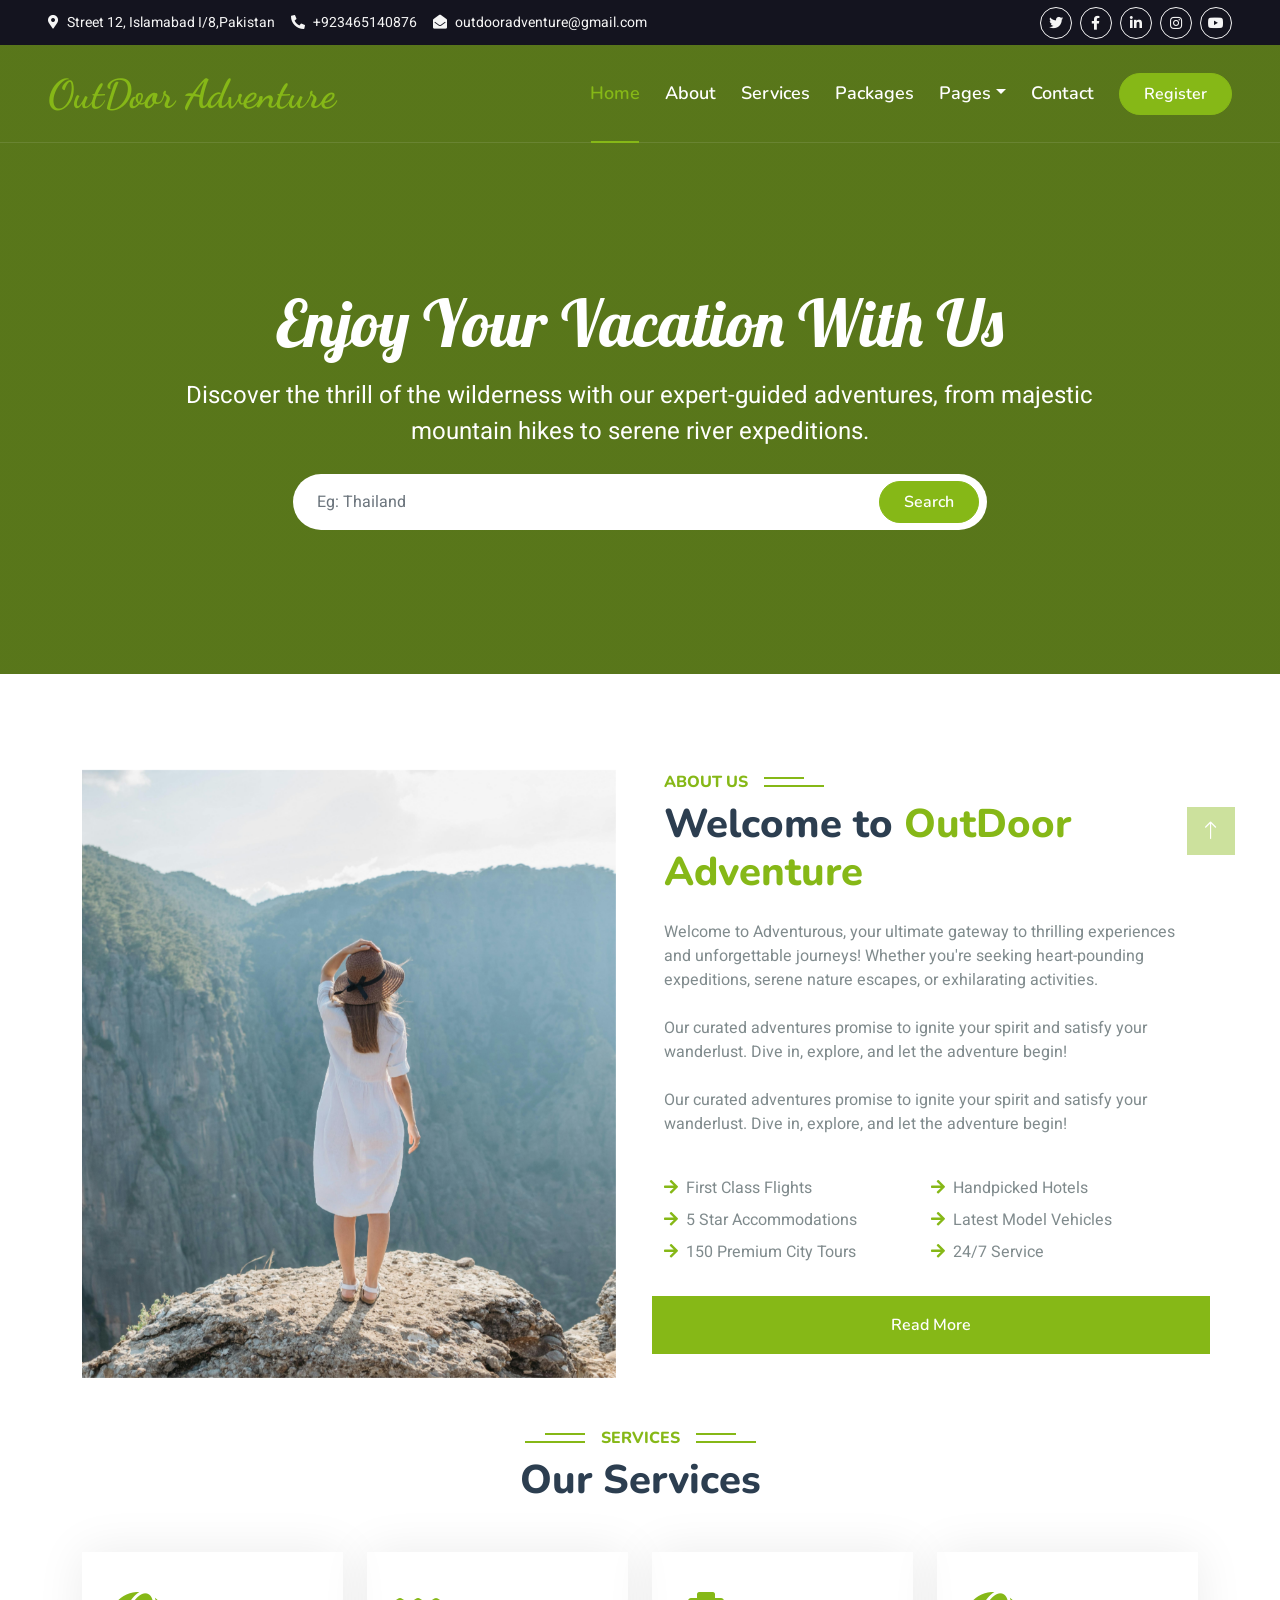
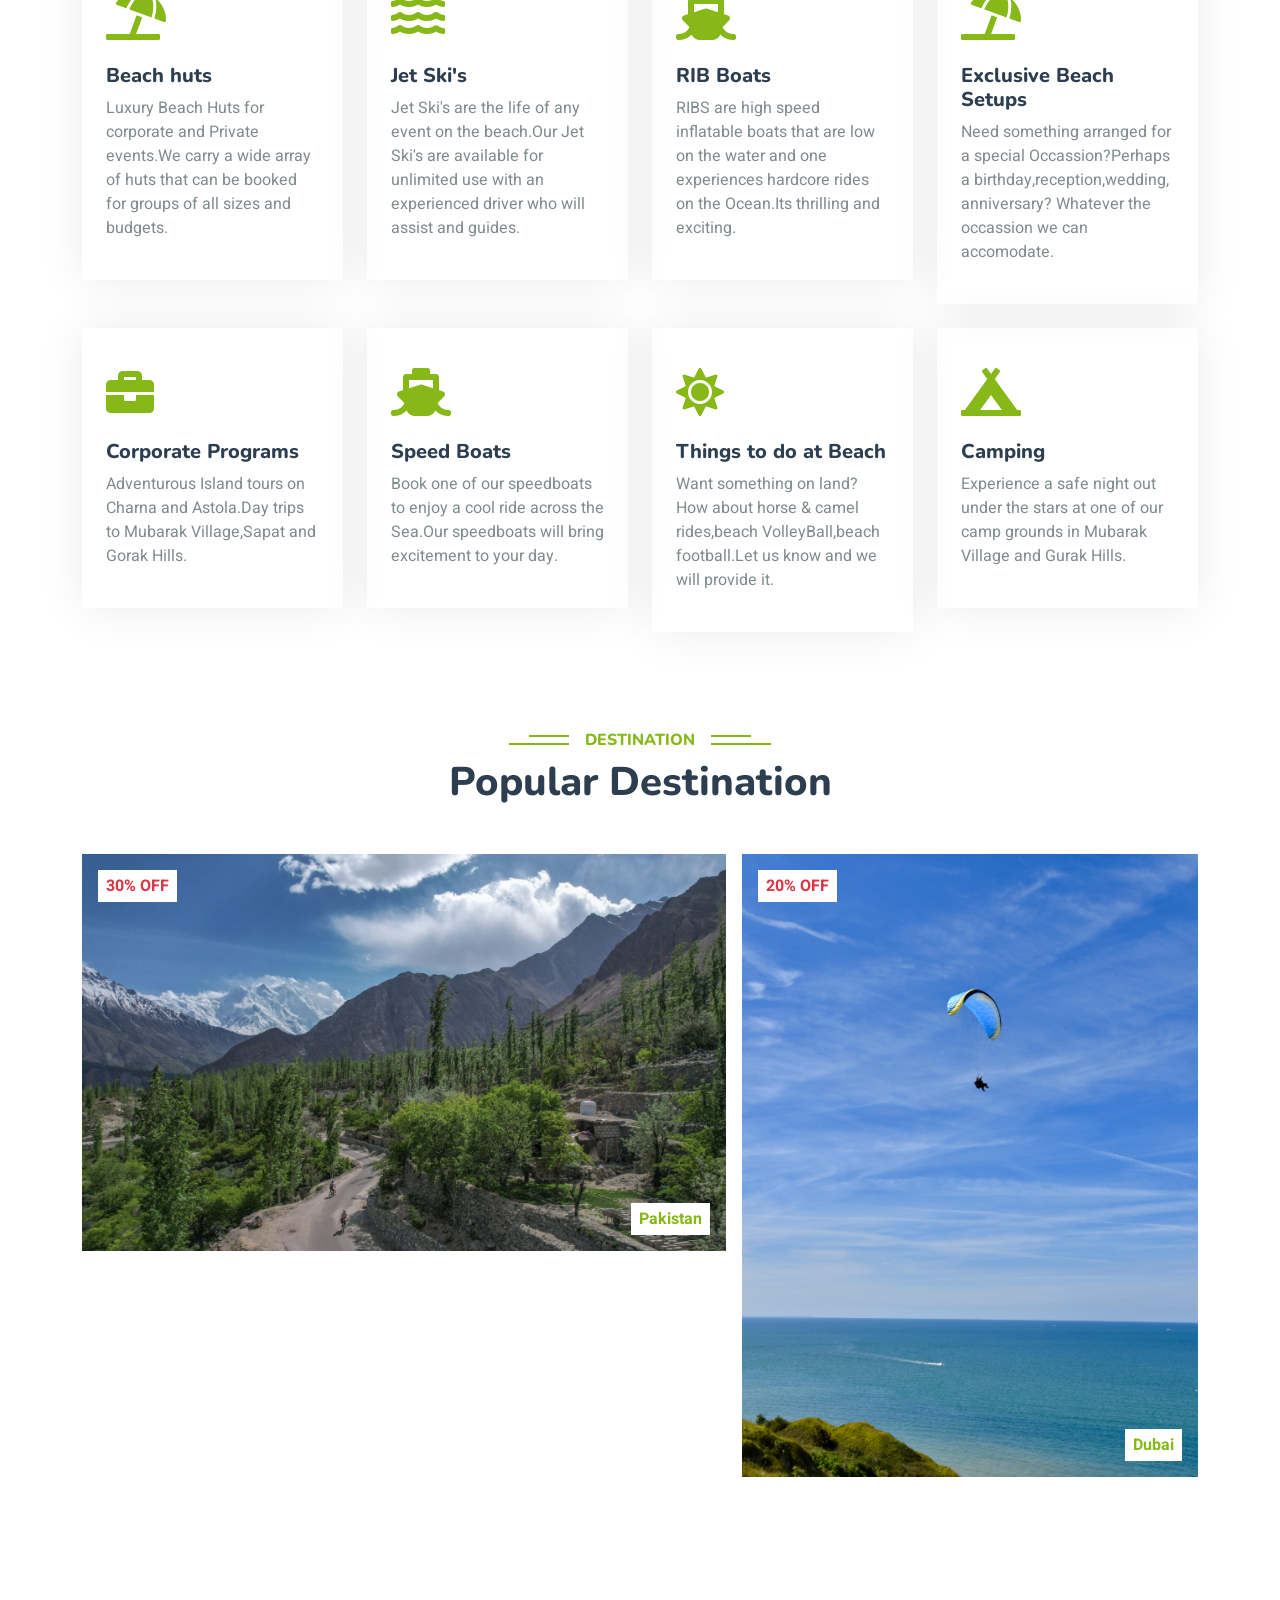
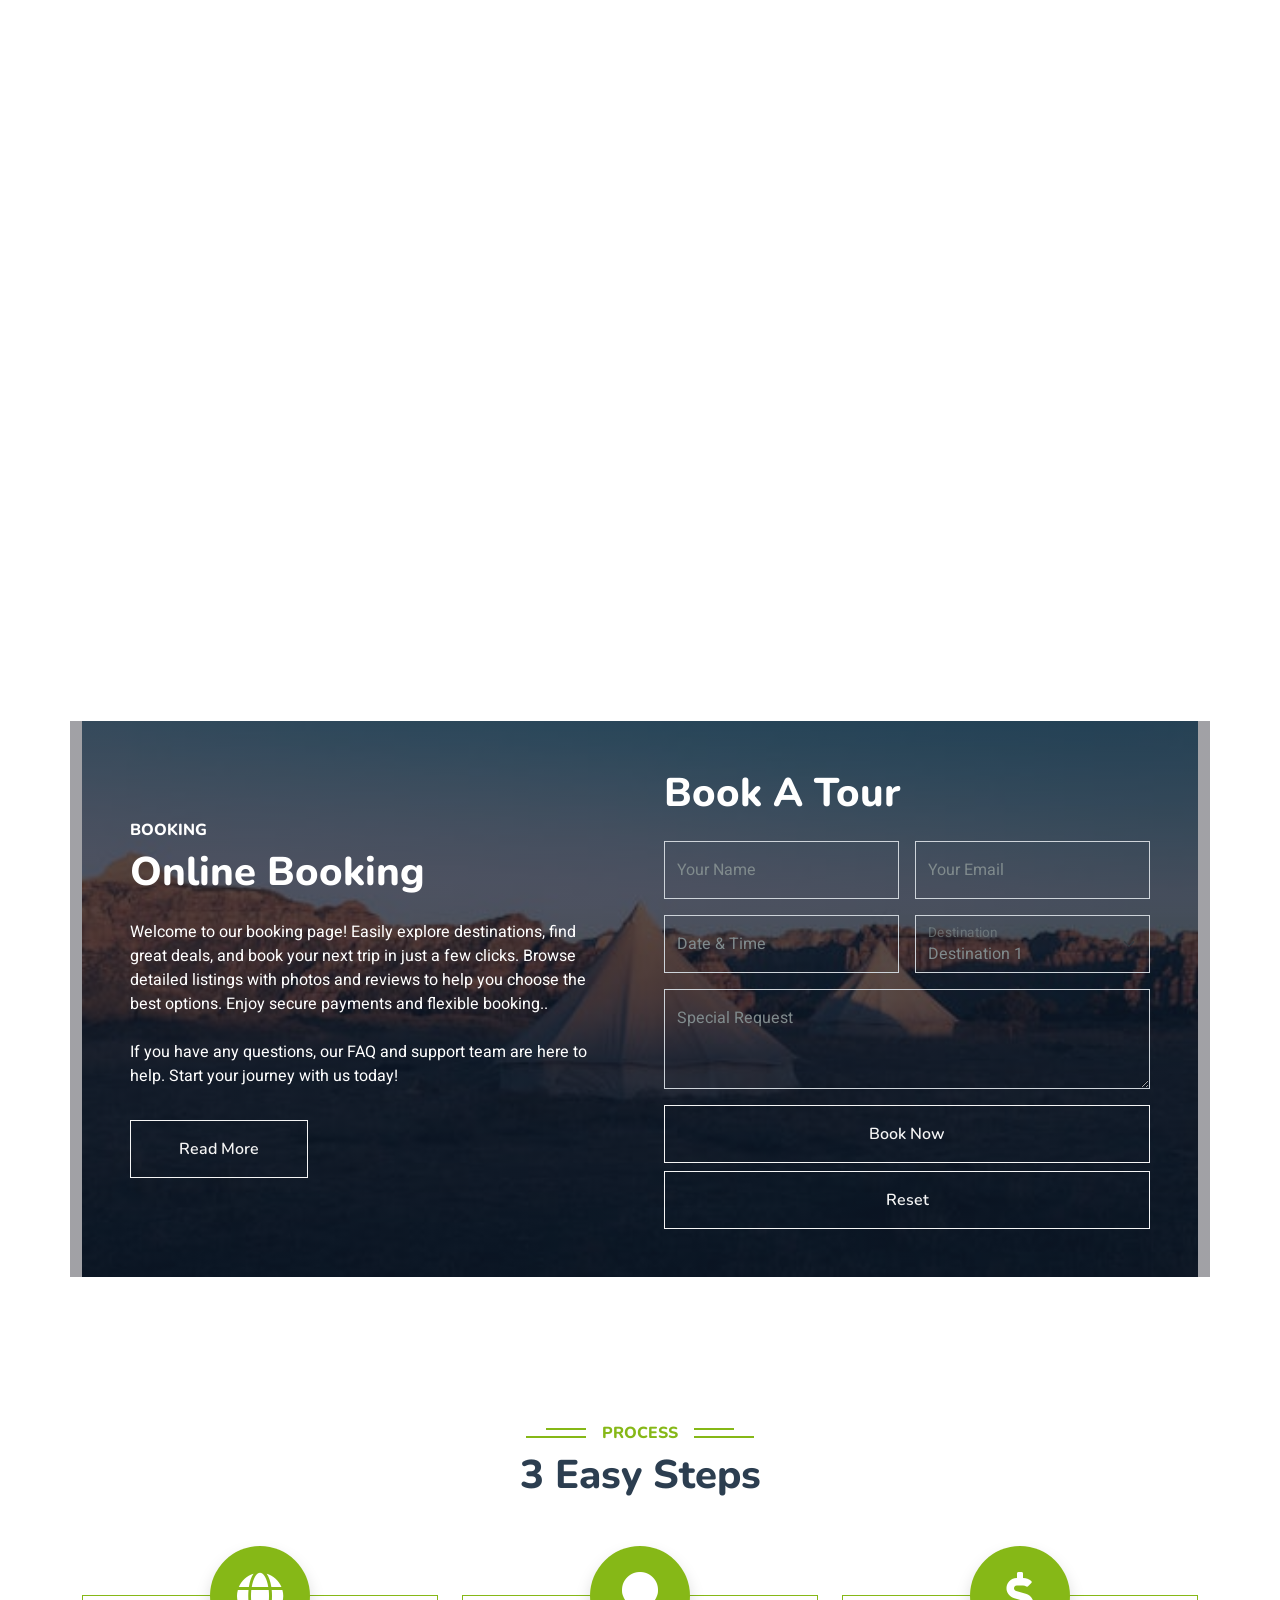
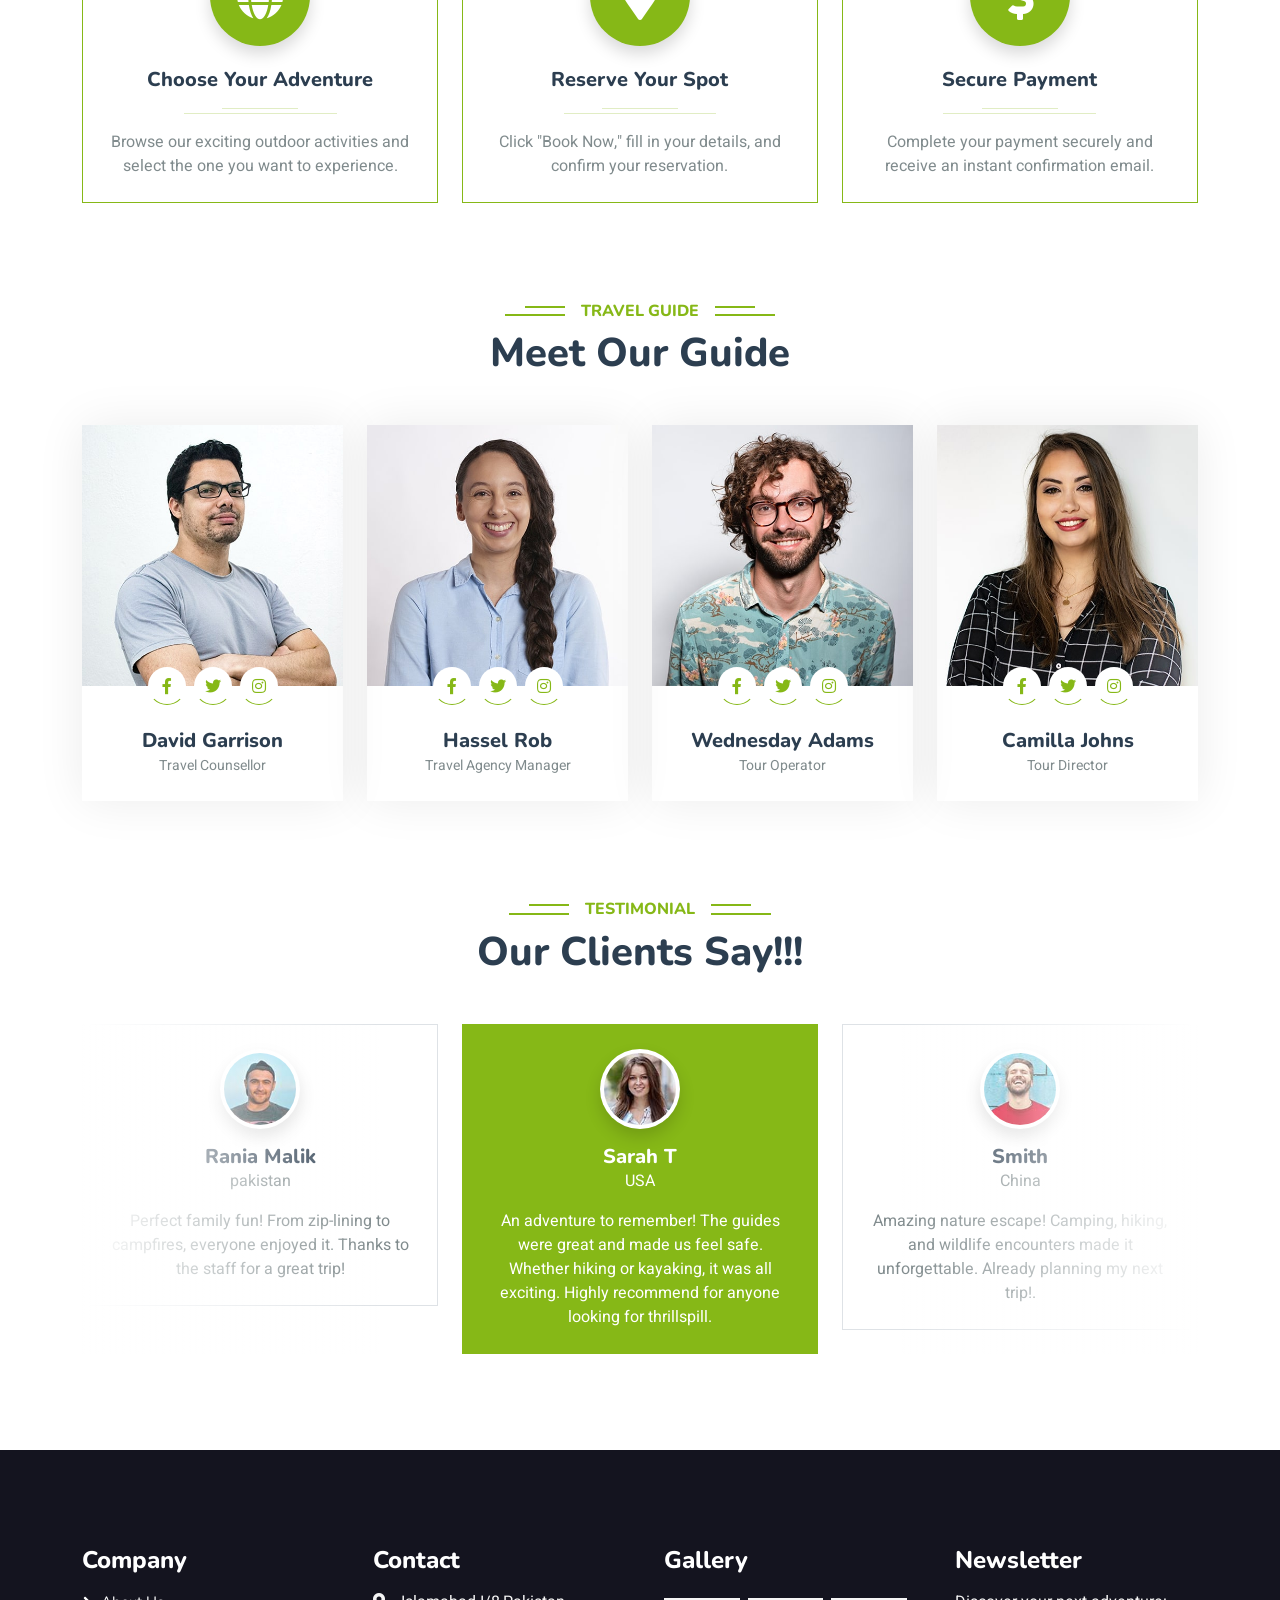
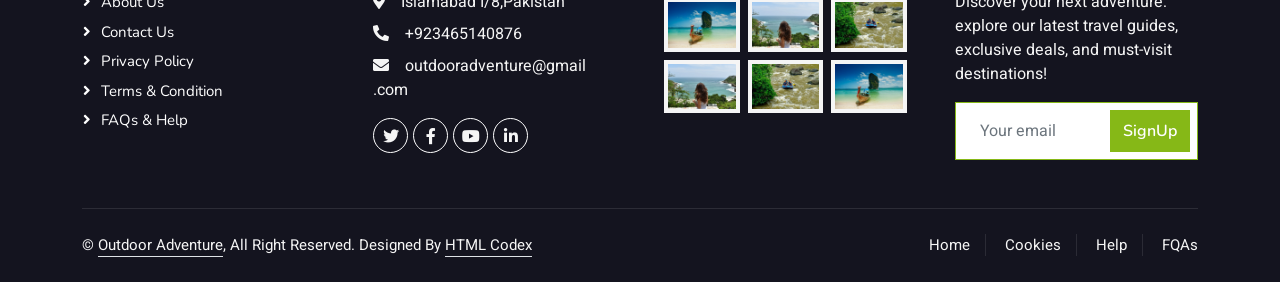
==== commit 7cfd4b12: "index.html add angular functionality" ====
--- a/index.html
+++ b/index.html
@@ -396,65 +396,78 @@
 
 
     <!-- Booking Start -->
-    <div class="container-xxl py-5 wow fadeInUp" data-wow-delay="0.1s">
-        <div class="container" style="background: linear-gradient(rgba(20, 20, 31, .4), rgba(20, 20, 31, .4)), url(../Web-Project/img/pexels-photo-1450066.jpeg);>
-            <div class="booking p-5">
-                <div class="row g-5 align-items-center">
-                    <div class="col-md-6 text-white">
-                        <h6 class="text-white text-uppercase">Booking</h6>
-                        <h1 class="text-white mb-4">Online Booking</h1>
-                        <p class="mb-4">Welcome to our booking page! Easily explore destinations, find great deals, and book your next trip in just a few clicks. Browse detailed listings with photos and reviews to help you choose the best options. Enjoy secure payments and flexible booking..</p>
-                        <p class="mb-4">If you have any questions, our FAQ and support team are here to help. Start your journey with us today!</p>
-                        <a class="btn btn-outline-light py-3 px-5 mt-2" href="">Read More</a>
-                    </div>
-                    <div class="col-md-6">
-                        <h1 class="text-white mb-4">Book A Tour</h1>
-                        <form>
-                            <div class="row g-3">
-                                <div class="col-md-6">
-                                    <div class="form-floating">
-                                        <input type="text" class="form-control bg-transparent" id="name" placeholder="Your Name">
-                                        <label for="name">Your Name</label>
+    <div class="container-xxl py-5 wow fadeInUp" data-wow-delay="0.1s" ng-app="myApp" ng-controller="formCtrl">
+        <div class="container" style="background: linear-gradient(rgba(20, 20, 31, .4), rgba(20, 20, 31, .4)), url(../Web-Project/img/pexels-photo-1450066.jpeg);">
+                        <div class="booking p-5">
+                        <div class="row g-5 align-items-center">
+                            <div class="col-md-6 text-white">
+                                <h6 class="text-white text-uppercase">Booking</h6>
+                                <h1 class="text-white mb-4">Online Booking</h1>
+                                <p class="mb-4">Welcome to our booking page! Easily explore destinations, find great deals, and book your next trip in just a few clicks. Browse detailed listings with photos and reviews to help you choose the best options. Enjoy secure payments and flexible booking..</p>
+                                <p class="mb-4">If you have any questions, our FAQ and support team are here to help. Start your journey with us today!</p>
+                                <a class="btn btn-outline-light py-3 px-5 mt-2" href="">Read More</a>
+                            </div>
+                            <div class="col-md-6">
+                                <h1 class="text-white mb-4">Book A Tour</h1>
+                                <form novalidate>
+                                    <div class="row g-3">
+                                        <div class="col-md-6">
+                                            <div class="form-floating">
+                                                <input type="text" class="form-control bg-transparent" ng-model="user.Name" id="Name" placeholder="Your Name">
+                                                <label for="Name">Your Name</label>
+                                            </div>
+                                        </div>
+                                        <div class="col-md-6">
+                                            <div class="form-floating">
+                                                <input type="email" class="form-control bg-transparent" ng-model="user.email" id="email" placeholder="Your Email">
+                                                <label for="email">Your Email</label>
+                                            </div>
+                                        </div>
+                                        <div class="col-md-6">
+                                            <div class="form-floating date" id="date3" data-target-input="nearest">
+                                                <input type="text" class="form-control bg-transparent datetimepicker-input" ng-model="user.datetime" id="datetime" placeholder="Date & Time" data-target="#date3" data-toggle="datetimepicker" />
+                                                <label for="datetime">Date & Time</label>
+                                            </div>
+                                        </div>
+                                        <div class="col-md-6">
+                                            <div class="form-floating">
+                                                <select class="form-select bg-transparent" ng-model="user.destination" id="destination">
+                                                    <option value="Destination 1">Destination 1</option>
+                                                    <option value="Destination 2">Destination 2</option>
+                                                    <option value="Destination 3">Destination 3</option>
+                                                </select>
+                                                <label for="destination">Destination</label>
+                                            </div>
+                                        </div>
+                                        <div class="col-12">
+                                            <div class="form-floating">
+                                                <textarea class="form-control bg-transparent" ng-model="user.specialRequest" placeholder="Special Request" id="specialRequest" style="height: 100px"></textarea>
+                                                <label for="specialRequest">Special Request</label>
+                                            </div>
+                                        </div>
+                                        <div class="col-12">
+                                            <button class="btn btn-outline-light w-100 py-3" type="submit">Book Now</button>
+                                            <button class="btn btn-outline-light w-100 py-3 mt-2" type="button" ng-click="reset()">Reset</button>
+                                        </div>
                                     </div>
-                                </div>
-                                <div class="col-md-6">
-                                    <div class="form-floating">
-                                        <input type="email" class="form-control bg-transparent" id="email" placeholder="Your Email">
-                                        <label for="email">Your Email</label>
-                                    </div>
-                                </div>
-                                <div class="col-md-6">
-                                    <div class="form-floating date" id="date3" data-target-input="nearest">
-                                        <input type="text" class="form-control bg-transparent datetimepicker-input" id="datetime" placeholder="Date & Time" data-target="#date3" data-toggle="datetimepicker" />
-                                        <label for="datetime">Date & Time</label>
-                                    </div>
-                                </div>
-                                <div class="col-md-6">
-                                    <div class="form-floating">
-                                        <select class="form-select bg-transparent" id="select1">
-                                            <option value="1">Destination 1</option>
-                                            <option value="2">Destination 2</option>
-                                            <option value="3">Destination 3</option>
-                                        </select>
-                                        <label for="select1">Destination</label>
-                                    </div>
-                                </div>
-                                <div class="col-12">
-                                    <div class="form-floating">
-                                        <textarea class="form-control bg-transparent" placeholder="Special Request" id="message" style="height: 100px"></textarea>
-                                        <label for="message">Special Request</label>
-                                    </div>
-                                </div>
-                                <div class="col-12">
-                                    <button class="btn btn-outline-light w-100 py-3" type="submit">Book Now</button>
-                                </div>
+                                </form>
                             </div>
-                        </form>
-                    </div>
-                </div>
-            </div>
-        </div>
-    </div>
+                        </div>
+                    </div>
+                </div>
+            </div>
+    </div>
+    <script>
+        var app = angular.module('myApp', []);
+        app.controller('formCtrl', function($scope) {
+            $scope.master = {  YourName: " ", email: "", datetime: "", destination: "", specialRequest: "" };
+            $scope.reset = function() {
+                $scope.user = angular.copy($scope.master);
+            };
+            $scope.reset();
+        });
+    </script>
+
     <!-- Booking Start -->
 
 
